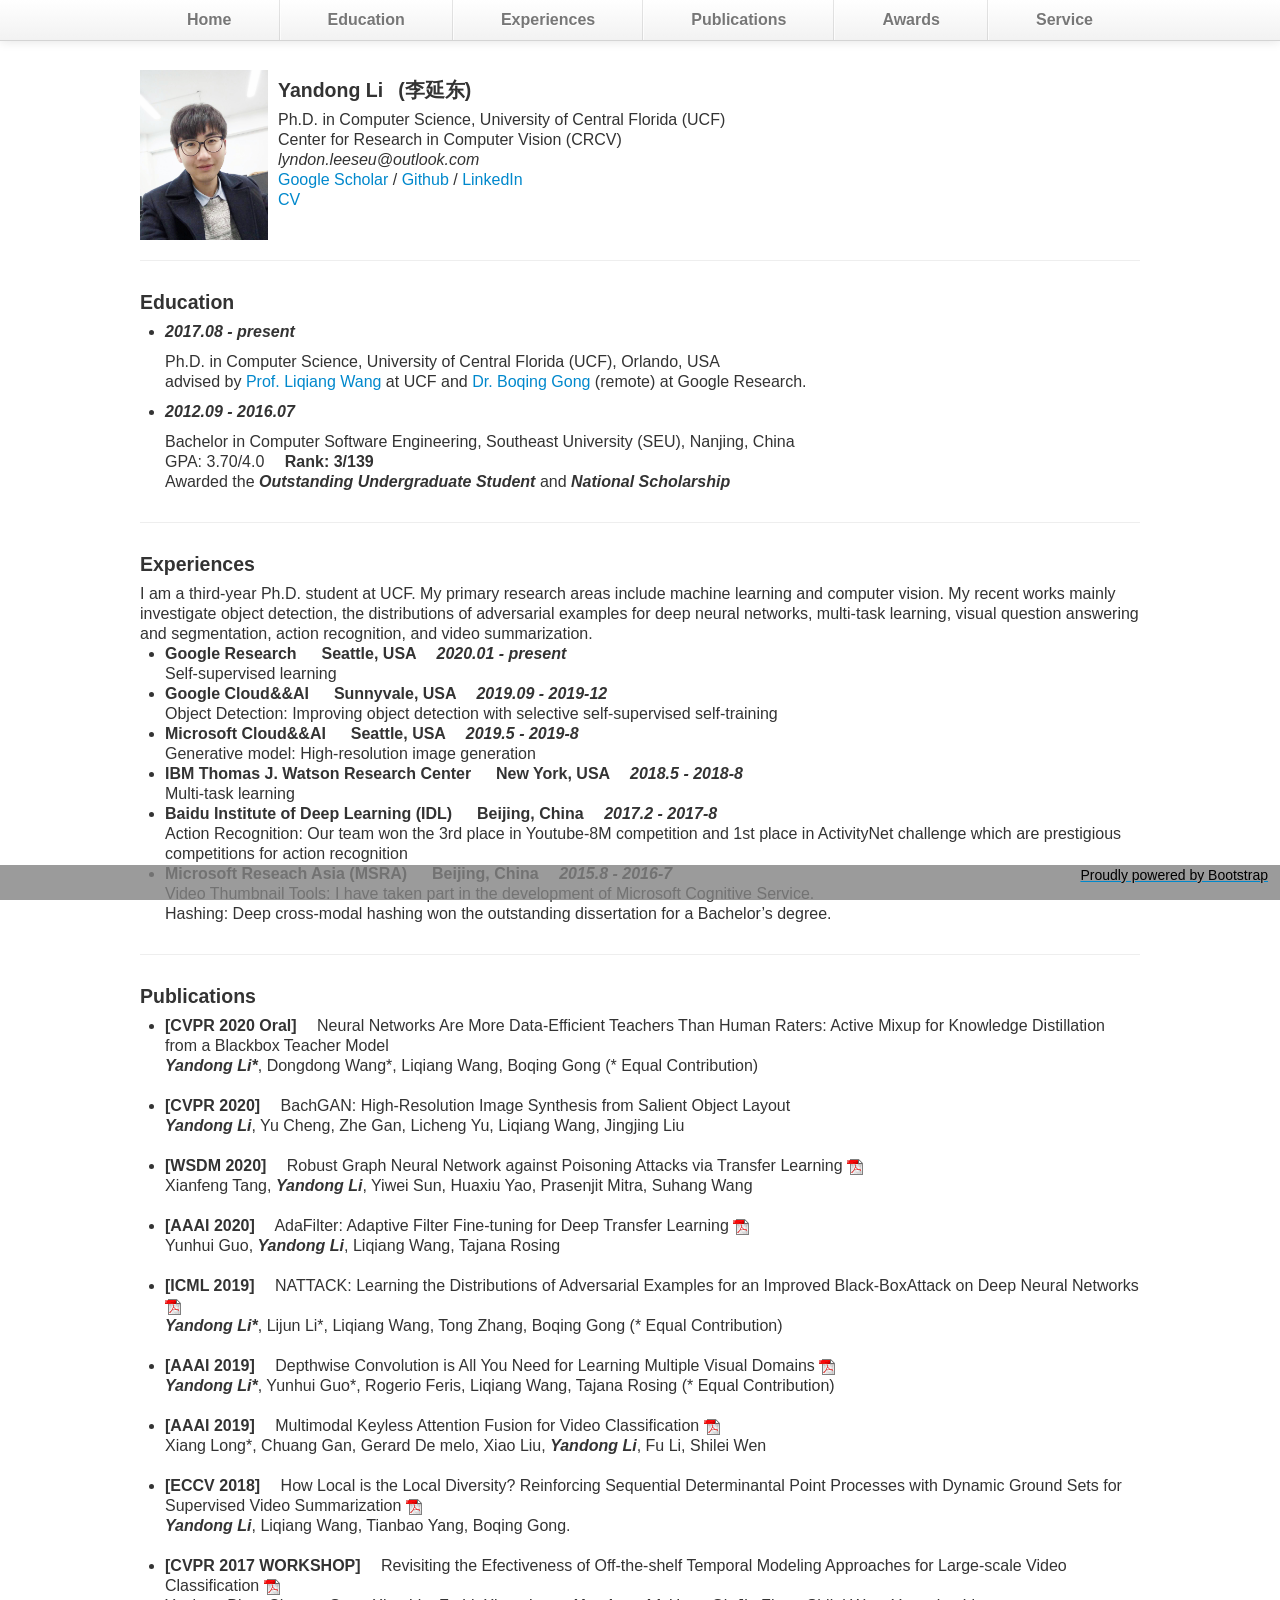
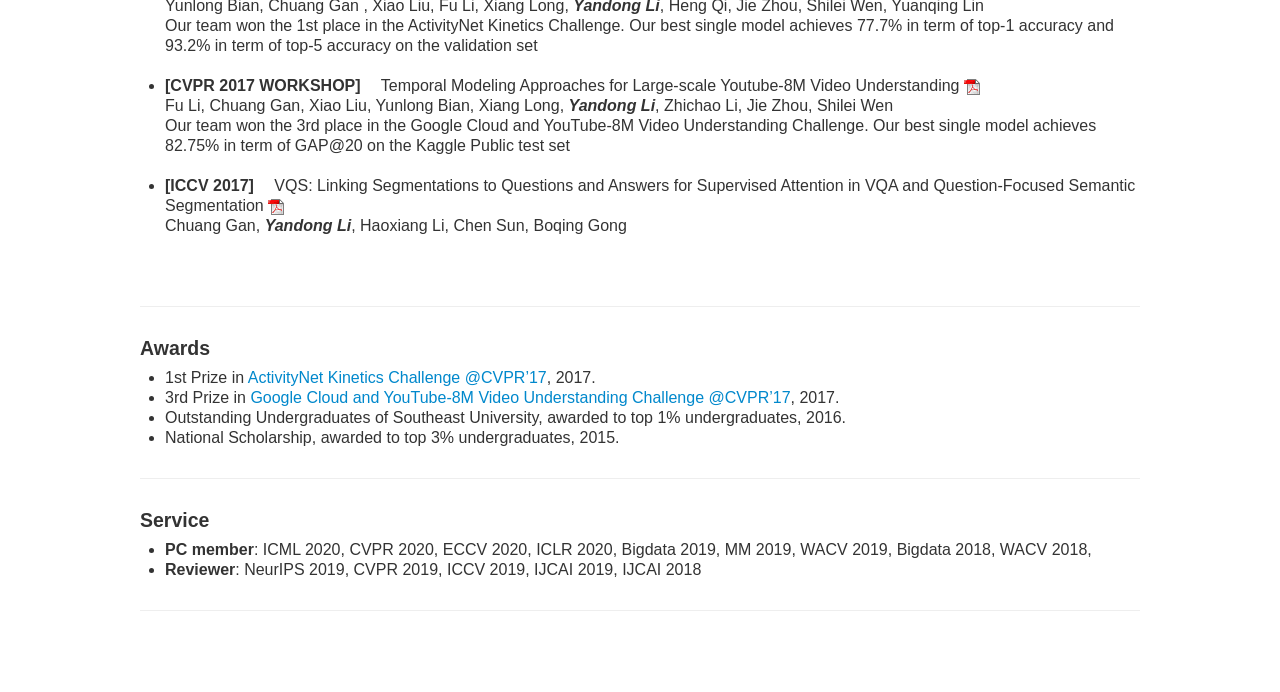
==== index.html @ 200d7b04 "Update index.html" ====
<!DOCTYPE html>
<!-- saved from url=(0047)http://vireo.cs.cityu.edu.hk/shiai/#Publication -->
<html lang="en" class="gr__vireo_cs_cityu_edu_hk"><head><meta http-equiv="Content-Type" content="text/html; charset=UTF-8">
        
    <meta name="viewport" content="width=device-width, initial-scale=1.0">
	<title>Yandong Li</title>

    <!-- Le styles -->
    <link href="assets/bootstrap.css" rel="stylesheet">
    <style type="text/css">
      body {
        padding-top: 20px;
        padding-bottom: 60px;
      }
	  
	  .foot-fixed-bottom {
 bottom: 0;
 display: block;
 left: 0;
 margin-bottom: 0;
 position: fixed;
 right: 0;
 z-index: 1030;
 background-color: rgba(130, 130, 130, 0.8);
}
.foot-fixed-bottom hr {
 border-image: none;
 border-style: solid none;
 border-width: 1px 0;
 margin: 0 0 5px;
 width: 100%;
}
.foot-fixed-bottom p {
 color: rgb(255, 255, 255);
 font-size: 14px;
 margin: 0 12px 15px;
}

      /* Custom container */
      .container {
        margin: 0 auto;
        max-width: 1000px;
      }
      .container > hr {
        margin: 60px 0;
      }

      /* Main marketing message and sign up button */
      .jumbotron {
        margin: 80px 0;
        text-align: center;
      }
      .jumbotron h1 {
        font-size: 100px;
        line-height: 1;
      }
      .jumbotron .lead {
        font-size: 24px;
        line-height: 1.25;
      }
      .jumbotron .btn {
        font-size: 21px;
        padding: 14px 24px;
      }

      /* Supporting marketing content */
      .marketing {
        margin: 60px 0;
      }
      .marketing p + h4 {
        margin-top: 28px;
      }


      /* Customize the navbar links to be fill the entire space of the .navbar */
      .navbar .navbar-inner {
        padding: 0;
      }
      .navbar .nav {
        margin: 0;
        display: table;
        width: 100%;
      }
      .navbar .nav li {
        display: table-cell;
        width: 1%;
        float: none;
      }
      .navbar .nav li a {
        font-weight: bold;
        text-align: center;
        border-left: 1px solid rgba(255,255,255,.75);
        border-right: 1px solid rgba(0,0,0,.1);
      }
      .navbar .nav li:first-child a {
        border-left: 0;
        border-radius: 3px 0 0 3px;
      }
      .navbar .nav li:last-child a {
        border-right: 0;
        border-radius: 0 3px 3px 0;
      }
    </style>
    <link href="assets/bootstrap-responsive.css" rel="stylesheet">

    
  <style type="text/css" id="diigolet-chrome-css">body#dummybodyid .diigolet,body#dummybodyid .diigolet a,body#dummybodyid .diigolet em,body#dummybodyid .diigolet span,body#dummybodyid .diigolet div,body#dummybodyid .diigolet dl,body#dummybodyid .diigolet dt,body#dummybodyid .diigolet dd,body#dummybodyid .diigolet ul,body#dummybodyid .diigolet ol,body#dummybodyid .diigolet li,body#dummybodyid .diigolet h1,body#dummybodyid .diigolet h2,body#dummybodyid .diigolet h3,body#dummybodyid .diigolet h4,body#dummybodyid .diigolet h5,body#dummybodyid .diigolet h6,body#dummybodyid .diigolet pre,body#dummybodyid .diigolet form,body#dummybodyid .diigolet fieldset,body#dummybodyid .diigolet p,body#dummybodyid .diigolet blockquote,body#dummybodyid .diigolet th,body#dummybodyid .diigolet td,body#dummybodyid .diigolet input,body#dummybodyid .diigolet textarea,body#dummybodyid .diigolet select,body#dummybodyid .diigolet *{background:transparent none;padding:0;margin:0;border:#000 0 solid;text-align:left;text-decoration:none;text-transform:none;text-indent:0;line-height:normal;word-break:normal;word-wrap:normal;width:auto;height:auto;color:inherit;font:inherit;float:none;cursor:default;position:static;overflow:visible;max-width:none;box-shadow:none;opacity:1;border-radius:0;}
body#dummybodyid .diigolet{color:#000;font:normal normal normal 13px arial,helvetica,clean,sans-serif;}
body#dummybodyid .diigolet input[type=text],body#dummybodyid .diigolet textarea,body#dummybodyid .diigolet select,body#dummybodyid .diigolet fieldset{background-color:#FFF;border:1px #999 solid;padding:1px;font-size:12px;display:inline;border-radius:2px;-webkit-transition:border linear .2s,box-shadow linear .2s;}
body#dummybodyid .diigolet select{padding:0;height:20px;}
body#dummybodyid .diigolet input[type=text],body#dummybodyid .diigolet textarea{cursor:text;}
body#dummybodyid .diigolet input[type=text]{height:20px;}
body#dummybodyid .diigolet input[type="button"],body#dummybodyid .diigolet input[type="submit"],body#dummybodyid .diigolet input[type="reset"],body#dummybodyid .diigolet input[type="file"]{color:buttontext;cursor:default;padding:2px 5px;text-align:center;border:1px solid #ccc;background:#fff;border-radius:2px;background-image:-webkit-gradient(linear,0% 0,0% 100%,from(#f8f8f8),to(#d2d2d2));}
body#dummybodyid .diigolet input[type="button"]:active,body#dummybodyid .diigolet input[type="submit"]:active,body#dummybodyid .diigolet input[type="reset"]:active,body#dummybodyid .diigolet input[type="file"]:active{background:#ddd;}
body#dummybodyid .diigolet textarea{white-space:normal!important;resize:vertical!important;padding:2px!important;}
body#dummybodyid .diigolet input.diigo-check{border:none;vertical-align:middle;}
body#dummybodyid .diigolet input.diigo-button{font-size:12px!important;font-weight:bold;padding:4px 8px;cursor:pointer;border-radius:4px;}
body#dummybodyid .diigolet input.diigo-button#diigolet-dlgBm-btnSave{width:56px;color:white;height:25px;-webkit-border-radius:4px;background-color:rgba(237,237,237,0);-webkit-box-shadow:0 1px 1px rgba(0,0,0,.15);border:solid 1px #0388dc;background-image:-webkit-linear-gradient(top,#4eaffa,#0492f5);}
body#dummybodyid .diigolet input.diigo-button#diigolet-dlgBm-btnSave:hover{background-image:-webkit-linear-gradient(top,#349ef0,#0580d6);}
body#dummybodyid .diigolet input.diigo-button#diigolet-dlgBm-btnSave:active{background-image:-webkit-linear-gradient(bottom,#4eaffa,#0492f5);}
body#dummybodyid .diigolet input.diigo-downlist{background:url(chrome-extension://pnhplgjpclknigjpccbcnmicgcieojbh/diigolet/chrome-panel-images/arrow-down.png) 50% 50% no-repeat,-webkit-gradient(linear,0% 0,0% 100%,from(#f8f8f8),to(#d2d2d2));width:12px;margin-left:-16px;}
body#dummybodyid .diigolet input.diigo-downlist:active{background:url(chrome-extension://pnhplgjpclknigjpccbcnmicgcieojbh/diigolet/chrome-panel-images/arrow-down.png) 50% 50% no-repeat,#ddd;}
body#dummybodyid .diigolet div.diigo-buttonswitchlist{padding:4px 2px;border:1px solid #ccc;position:absolute;right:72px;background:#fff;z-index:100000;}
body#dummybodyid .diigolet div.diigo-buttonswitchlist ul li{padding:2px 6px;}
body#dummybodyid .diigolet div.diigo-buttonswitchlist ul li:hover{background:#43658F;color:#fff;cursor:pointer;}
body#dummybodyid #diigoletFNSubmit{width:50px;}
body#dummybodyid .diigolet table{border-collapse:collapse;border-spacing:0;width:auto;}
body#dummybodyid .diigolet label{cursor:pointer!important;display:inline;vertical-align:middle;}
body#dummybodyid .diigolet fieldset,body#dummybodyid .diigolet img{border:0;}
body#dummybodyid .diigolet address,body#dummybodyid .diigolet caption,body#dummybodyid .diigolet cite,body#dummybodyid .diigolet code,body#dummybodyid .diigolet dfn,body#dummybodyid .diigolet em,body#dummybodyid .diigolet strong,body#dummybodyid .diigolet th,body#dummybodyid .diigolet var{font-style:normal;font-weight:bold;}
body#dummybodyid .diigolet ol,body#dummybodyid .diigolet ul,body#dummybodyid .diigolet li{list-style:none;display:block;}
body#dummybodyid .diigolet caption,body#dummybodyid .diigolet th{text-align:left;}
body#dummybodyid .diigolet h1,body#dummybodyid .diigolet h2,body#dummybodyid .diigolet h3,body#dummybodyid .diigolet h4,body#dummybodyid .diigolet h5,body#dummybodyid .diigolet h6{font-weight:bold;}
body#dummybodyid .diigolet q:before,body#dummybodyid .diigolet q:after{content:'';}
body#dummybodyid .diigolet abbr,body#dummybodyid .diigolet acronym{border:0;}
body#dummybodyid .diigolet a:link,body#dummybodyid .diigolet a:visited,body#dummybodyid .diigolet a:hover,body#dummybodyid .diigolet a:active{text-decoration:none;color:#00F;cursor:pointer!important;}
body#dummybodyid .diigolet a:hover{text-decoration:underline;}
body#dummybodyid .diigolet a *{cursor:inherit;}
body#dummybodyid #diigolet-tray{position:fixed;top:0;left:10;width:16px;height:16px;background:transparent url("chrome-extension://pnhplgjpclknigjpccbcnmicgcieojbh/diigolet/images/diigoletIconv3.gif") no-repeat left -4px;z-index:2147483646;}
body#dummybodyid .diigolet a.diigolet-Help:link,body#dummybodyid .diigolet a.diigolet-Help:visited{color:#06F;}
body#dummybodyid .diigolet a.diigolet-Help:hover,body#dummybodyid .diigo a.diigolet-Help:active{color:#00F;}
body#dummybodyid .diigolet label{margin-left:3px;}
body#dummybodyid .diigolet span.noComments{color:#AAA;font-size:10px;}
body#dummybodyid #diigolet-toolbar{border:none;width:100%;position:absolute;top:0;left:0;z-index:2147483647;color:#333;}
body#dummybodyid #diigolet-tb-content{padding:3px 5px;background:#EFEDDE url(chrome-extension://pnhplgjpclknigjpccbcnmicgcieojbh/diigolet/images/diigolet-toolbar-bg2.gif) repeat scroll 0;}
body#dummybodyid #diigolet-tb-bar span,body#dummybodyid #diigolet-tb-bar div,body#dummybodyid #diigolet-tb-bar a,body#dummybodyid #diigolet-tb-bar em{line-height:24px;}
body#dummybodyid #diigolet-tb-shadow{height:5px;background:transparent url(chrome-extension://pnhplgjpclknigjpccbcnmicgcieojbh/diigolet/images/diigolet-toolbar-shadow.png) repeat-x left top;}
* html body#dummybodyid #diigolet-tb-shadow.ie6{filter:progid:DXImageTransform.Microsoft.AlphaImageLoader(enabled=true,sizingMethod=scale,src="chrome-extension://pnhplgjpclknigjpccbcnmicgcieojbh/diigolet/images/diigolet-toolbar-shadow.png");overflow:hidden;background:none;}
body#dummybodyid #diigolet-help{display:none;position:absolute;top:29px;right:10px;width:200px;border:1px #ccc solid;background-color:#FFC;padding:6px 16px 6px 6px;}
body#dummybodyid .diigolet a.diigoletButton{height:24px;float:left;padding-right:4px;cursor:pointer!important;}
body#dummybodyid .diigolet a.diigoletButton:hover{text-decoration:none;color:#000;background:transparent url("chrome-extension://pnhplgjpclknigjpccbcnmicgcieojbh/diigolet/images/diigoletBtn3_r.png") no-repeat right top;}
body#dummybodyid .diigolet a.diigoletButton:active{background-position:right bottom;}
body#dummybodyid .diigolet a.diigoletButton b{font-weight:normal;color:#000;line-height:24px;float:left;padding-left:4px;height:24px;}
body#dummybodyid #diigolet-button-highlight-dropdown{width:8px;height:16px;margin-right:4px;background:transparent url('chrome-extension://pnhplgjpclknigjpccbcnmicgcieojbh/diigolet/images/down_arrow.gif') no-repeat scroll left 2px;}
body#dummybodyid #diigolet-button-highlight-dropdown.mouseovered{border-left:1px solid #888;margin-right:0;text-decoration:none;width:11px;height:24px;background:transparent url("chrome-extension://pnhplgjpclknigjpccbcnmicgcieojbh/diigolet/images/diigoletBtn4.png") no-repeat left top!important;}
body#dummybodyid #diigolet-button-highlight-dropdown.mouseoveredIe{border-left:1px solid #888;margin-right:1px;text-decoration:none;width:11px;height:24px;background:transparent url("chrome-extension://pnhplgjpclknigjpccbcnmicgcieojbh/diigolet/images/diigoletBtn4.png") no-repeat left top!important;}
body#dummybodyid #diigolet-button-highlight-dropdown.checked{border-left:1px solid #888;margin-right:0;text-decoration:none;width:11px;height:24px;background:transparent url("chrome-extension://pnhplgjpclknigjpccbcnmicgcieojbh/diigolet/images/diigoletBtn4_s.png") no-repeat left top!important;}
body#dummybodyid #diigolet-button-highlight.mouseovered{text-decoration:none;color:#000;background:transparent url("chrome-extension://pnhplgjpclknigjpccbcnmicgcieojbh/diigolet/images/diigoletBtn3_r.png") no-repeat right top!important;}
body#dummybodyid #diigolet-button-highlight.mouseoveredIe{text-decoration:none;color:#000;background:transparent url("chrome-extension://pnhplgjpclknigjpccbcnmicgcieojbh/diigolet/images/diigoletBtn3_r.png") no-repeat right top!important;}
body#dummybodyid #diigolet-button-highlight.mouseovered b.outer{background:transparent url('chrome-extension://pnhplgjpclknigjpccbcnmicgcieojbh/diigolet/images/diigoletBtn3.png') no-repeat left top;}
body#dummybodyid #diigolet-button-highlight.mouseoveredIe b.outer{background:transparent url('chrome-extension://pnhplgjpclknigjpccbcnmicgcieojbh/diigolet/images/diigoletBtn3.png') no-repeat left top;}
body#dummybodyid a#diigolet-button-highlight b.outer{padding-right:5px;}
body#dummybodyid a#diigolet-button-highlight{padding-right:0!important;}
body#dummybodyid a.diigoletButton:hover b.outer{background:transparent url('chrome-extension://pnhplgjpclknigjpccbcnmicgcieojbh/diigolet/images/diigoletBtn3.png') no-repeat left top;}
body#dummybodyid a.diigoletButton:active b.outer{background-position:left bottom;}
body#dummybodyid .diigolet a.diigoletButton b b{font-size:12px;padding-left:20px;background:transparent url("chrome-extension://pnhplgjpclknigjpccbcnmicgcieojbh/diigolet/images/diigoletIconv3.gif") no-repeat left 50%;}
body#dummybodyid .diigolet a.diigoletButton:active b b{position:relative;top:1px;left:1px;}
body#dummybodyid .diigolet a.diigoletButton.diigoletDisabled{cursor:default;}
body#dummybodyid .diigolet a.diigoletButton.diigoletDisabled b b{color:#999;position:static;}
body#dummybodyid .diigolet a.diigoletButton.diigoletDisabled:hover{background:none transparent;}
body#dummybodyid .diigolet a.diigoletButton.diigoletDisabled:hover b.outer{background:none transparent;}
body#dummybodyid .diigolet a.diigoletButton.checked{background:transparent url("chrome-extension://pnhplgjpclknigjpccbcnmicgcieojbh/diigolet/images/diigoletBtn3_r.png") no-repeat right top;background-position:right bottom;}
body#dummybodyid .diigolet a.diigoletButton.checked b.outer{background:transparent url('chrome-extension://pnhplgjpclknigjpccbcnmicgcieojbh/diigolet/images/diigoletBtn3.png') no-repeat left top;background-position:left bottom;}
body#dummybodyid .diigolet a.diigoletButton.checked b b{position:relative;top:1px;left:1px;}
body#dummybodyid #diigolet-tb-btnSidebar b b{background-position:left -24px;}
body#dummybodyid #diigolet-tb-btnSidebar.toClose b b{background-position:left -48px;}
body#dummybodyid #diigolet-tb-btnBookmark b b{background-position:left -144px;}
body#dummybodyid #diigolet-tb-btnBookmark.saved b b{background-position:left -120px;}
body#dummybodyid #diigolet-button-highlight b b{background-position:left -72px;}
body#dummybodyid #diigolet-button-highlight.dontShow b b{background-position:left -96px;}
body#dummybodyid #diigolet-button-highlight.yellow b b{background-position:left -355px;}
body#dummybodyid #diigolet-button-highlight.blue b b{background-position:left -375px;}
body#dummybodyid #diigolet-button-highlight.green b b{background-position:left -395px;}
body#dummybodyid #diigolet-button-highlight.pink b b{background-position:left -415px;}
body#dummybodyid .diigolet .colorItem{padding-left:20px;height:16px;background:transparent url("chrome-extension://pnhplgjpclknigjpccbcnmicgcieojbh/diigolet/images/diigoletIconv3.gif") no-repeat left -440px;}
body#dummybodyid #diigolet-context-yellow b,body#dummybodyid #diigolet-colorMenu-yellow b{background-position:left -440px;}
body#dummybodyid #diigolet-context-blue b,body#dummybodyid #diigolet-colorMenu-blue b{background-position:left -460px;}
body#dummybodyid #diigolet-context-green b,body#dummybodyid #diigolet-colorMenu-green b{background-position:left -480px;}
body#dummybodyid #diigolet-context-pink b,body#dummybodyid #diigolet-colorMenu-pink b{background-position:left -500px;}
body#dummybodyid #diigolet-context-yellow.colorchecked b,body#dummybodyid #diigolet-colorMenu-yellow.colorchecked b{background-position:left -520px;}
body#dummybodyid #diigolet-context-blue.colorchecked b,body#dummybodyid #diigolet-colorMenu-blue.colorchecked b{background-position:left -540px;}
body#dummybodyid #diigolet-context-green.colorchecked b,body#dummybodyid #diigolet-colorMenu-green.colorchecked b{background-position:left -560px;}
body#dummybodyid #diigolet-context-pink.colorchecked b,body#dummybodyid #diigolet-colorMenu-pink.colorchecked b{background-position:left -580px;}
body#dummybodyid #diigolet-tb-btnFloatNote b b{background-position:left -167px;}
body#dummybodyid #diigolet-tb-btnTwitter b b{background:transparent url("http://twitter.com/favicon.ico") no-repeat left 50%;}
body#dummybodyid #diigolet-tb-btnComment b b{background-position:left -192px;}
body#dummybodyid #diigolet-tb-btnComment.commented b b{background-position:left -192px;}
body#dummybodyid #diigolet-tb-btnMore b b{background-position:left 0;}
body#dummybodyid #diigolet-tb-btnSignIn b b{background-position:left -264px;}
body#dummybodyid #diigolet-tb-btnHide{float:right;height:24px;width:16px;background:transparent url("chrome-extension://pnhplgjpclknigjpccbcnmicgcieojbh/diigolet/images/diigoletIconv3.gif") no-repeat left -240px;}
body#dummybodyid div.diigoIcon{cursor:pointer!important;margin:0;padding:0;position:absolute;display:none;width:24px!important;z-index:2147483643;height:23px!important;background:transparent url('chrome-extension://pnhplgjpclknigjpccbcnmicgcieojbh/diigolet/ietoolbar-images/edit-highlight.png') no-repeat left;-webkit-transition:-webkit-transform 150ms ease;vertical-align:text-bottom;}
body#dummybodyid span.diigoHighlightCommentLocator{vertical-align:text-bottom;}
body#dummybodyid div.diigoIcon span{color:#000;display:block;font-family:Helvetica,Arial,sans-serif;font-size:13px;font-weight:700;line-height:18px;text-align:center;text-shadow:0 1px 1px #FFF;text-decoration:none;text-indent:0;display:none;}
body#dummybodyid div.diigoHighlightcommented{display:inline-block!important;}
body#dummybodyid div.ImageIcon{background-color:transparent!important;}
body#dummybodyid div.diigoIcon:hover{background-color:transparent!important;background-repeat:no-repeat!important;-webkit-transform:translate(0px,-2px);}
body#dummybodyid div.diigoHighlightcommented.TextIcon{bottom:0;}
body#dummybodyid div.diigoHighlightcommented.public{background:#FFF url('chrome-extension://pnhplgjpclknigjpccbcnmicgcieojbh/diigolet/ietoolbar-images/public-annotation.png') no-repeat left;}
body#dummybodyid div.diigoHighlightcommented.private.yellow{background:url('chrome-extension://pnhplgjpclknigjpccbcnmicgcieojbh/diigolet/ietoolbar-images/annotation-icon.png') 0 0 no-repeat;}
body#dummybodyid div.diigoHighlightcommented.private.blue{background:url('chrome-extension://pnhplgjpclknigjpccbcnmicgcieojbh/diigolet/ietoolbar-images/annotation-icon.png') 0 -46px no-repeat;}
body#dummybodyid div.diigoHighlightcommented.private.green{background:url('chrome-extension://pnhplgjpclknigjpccbcnmicgcieojbh/diigolet/ietoolbar-images/annotation-icon.png') 0 -92px no-repeat;}
body#dummybodyid div.diigoHighlightcommented.private.pink{background:url('chrome-extension://pnhplgjpclknigjpccbcnmicgcieojbh/diigolet/ietoolbar-images/annotation-icon.png') 0 -138px no-repeat;}
body#dummybodyid div.diigoHighlightcommented.group.yellow{background:url('chrome-extension://pnhplgjpclknigjpccbcnmicgcieojbh/diigolet/ietoolbar-images/annotation-icon.png') 0 -23px no-repeat;}
body#dummybodyid div.diigoHighlightcommented.group.blue{background:url('chrome-extension://pnhplgjpclknigjpccbcnmicgcieojbh/diigolet/ietoolbar-images/annotation-icon.png') 0 -69px no-repeat;}
body#dummybodyid div.diigoHighlightcommented.group.green{background:url('chrome-extension://pnhplgjpclknigjpccbcnmicgcieojbh/diigolet/ietoolbar-images/annotation-icon.png') 0 -115px no-repeat;}
body#dummybodyid div.diigoHighlightcommented.group.pink{background:url('chrome-extension://pnhplgjpclknigjpccbcnmicgcieojbh/diigolet/ietoolbar-images/annotation-icon.png') 0 -161px no-repeat;}
body#dummybodyid #diigolet-toolbar .dropdownMenu{display:none;border:1px solid #999;font:12px arial,helvetica,clean,sans-serif;background-color:Menu;padding:2px 0;z-index:2147483647;position:absolute;top:30px;width:140px;}
body#dummybodyid #diigolet-toolbar .dropdownMenu a,body#dummybodyid #diigolet-toolbar .dropdownMenu a:link,body#dummybodyid #diigolet-toolbar .dropdownMenu a:visited,body#dummybodyid #diigolet-toolbar .dropdownMenu a:hover,body#dummybodyid #diigolet-toolbar .dropdownMenu a:active{display:block;padding:2px 12px;font-weight:normal;text-decoration:none;color:#000;background:#fff;cursor:default;}
body#dummybodyid #diigolet-toolbar .dropdownMenu a:hover,body#dummybodyid #diigolet-toolbar .dropdownMenu a:active{color:#fff;background:#09f;}
body#dummybodyid #diigolet-notify{display:none;position:absolute;top:33px;left:0;border:1px #ccc solid;background-color:#FFC;padding:6px 16px 6px 6px;z-index:2147483647;}
body#dummybodyid #diigolet-notify.right{left:auto;right:0;text-align:right;}
body#dummybodyid .diigolet .tagList{margin:2px 0;float:left;}
body#dummybodyid .diigolet .diigo-su-tag .tagButton{display:inline-block;height:16px;padding:0 5px;line-height:16px;background-color:#f2f2f2;border-top:1px solid rgba(0,0,0,0);border-left:1px solid rgba(0,0,0,0);border-right:1px solid #C9D7F1;border-bottom:1px solid #C9D7F1;color:#858585;border-radius:1px;cursor:pointer;margin-right:3px;}
body#dummybodyid .diigolet .diigo-su-tag .tagButton:hover{border-color:#82b3f8;}
body#dummybodyid .diigolet .diigo-su-tag .tagButton.inused{color:#3f99a1;}
body#dummybodyid .diigolet .diigo-su-tag .tagButton.selected{border-color:#82b3f8;}
body#dummybodyid .diigolet .tagLoading a{display:none;margin-bottom:10px;}
body#dummybodyid .diigolet .tagList.tagLoading .loading{background:url(chrome-extension://pnhplgjpclknigjpccbcnmicgcieojbh/diigolet/ietoolbar-images/indicator.gif) no-repeat left top;height:16px;padding-left:22px;display:block;}
body#dummybodyid .diigolet .tagLoading .tagListHeader{display:none;}
body#dummybodyid .diigolet .tagListHeader{cursor:pointer;float:left;width:100px;line-height:23px;}
body#dummybodyid .diigolet .tagListHeader:hover{text-decoration:underline;}
body#dummybodyid .diigolet .tagList div{color:#666!important;font-size:12px!important;font-weight:bold!important;padding-right:5px!important;text-align:left!important;}
body#dummybodyid #diigolet-twitter{background-color:threedface;font-family:Arial,sans-serif;font-size:13px;color:windowtext;padding:5px 5px;margin:0;left:0;top:30px;z-index:2147483646;width:380px;position:static;border:1px #09F solid;border-left-width:0;}
body#dummybodyid #diigolet-twitter input{vertical-align:middle;}
body#dummybodyid .diigolet .twitterlogo{width:210px;height:49px;FILTER:progid:DXImageTransform.Microsoft.AlphaImageLoader(enabled=true,sizingMethod=scale,src="http://assets3.twitter.com/images/twitter.png");}
body#dummybodyid #diigolet-tagForward{background-color:white;width:460px;font-family:Arial,Helvetica,sans-serif;-webkit-border-radius:0;cursor:default;position:static;right:5px;top:75px;z-index:2147483646;border:1px solid rgba(0,0,0,.25);box-shadow:0 1px 5px rgba(0,0,0,.3);-webkit-user-select:none;background-clip:content-box;-webkit-animation:fadeinScale 200ms ease;}
body#dummybodyid #diigolet-tagForward.show{-webkit-animation:fadeinScale 200ms ease;}
body#dummybodyid #diigolet-tagForward.hide{-webkit-animation:fadeoutScale 200ms ease;}
body#dummybodyid #diigolet-tagForward *{-webkit-box-sizing:content-box!important;box-sizing:content-box!important;}
body#dummybodyid #diigolet-tagForward-topBar{height:38px;vertical-align:middle;background-color:#f5f5f5;border-bottom:1px solid #ddd;}
body#dummybodyid #diigolet-tagForward-topBar>span{line-height:38px;display:inline-block;margin-left:15px;color:#4B4B4B;font-size:16px;cursor:move;}
body#dummybodyid #diigolet-tagForward-topBar .focus-research-tip{margin-left:3px;font-size:12px;display:none;}
body#dummybodyid #diigolet-tagForward .tabContainer{text-align:center;margin:5px;}
body#dummybodyid #diigolet-tagForward .tab{margin-right:8px;margin-left:8px;padding:0 8px 2px 8px;font-weight:bold;}
body#dummybodyid #diigolet-tagForward .tabContainer a:link,body#dummybodyid #diigolet-tagForward .tabContainer a:visited{padding:4px;border:1px #fff solid;font-weight:bold;color:#06c;text-decoration:none;}
body#dummybodyid #diigolet-tagForward .tabContainer a.active:link,body#dummybodyid #diigolet-tagForward .tabContainer a.active:visited{border:none;background-color:#09f;color:#fff;padding:5px;}
body#dummybodyid #diigolet-tagForward .tabContainer a:hover,body#dummybodyid #diigolet-tagForward .tabContainer a:active{border:1px #09f solid;}
body#dummybodyid #diigolet-tagForward div.tabContent{display:none;}
body#dummybodyid #diigolet-tagForward div.tabContent.active{display:block;}
body#dummybodyid #diigolet-tagForward-caption{text-align:center;line-height:30px;font-size:14px;font-weight:bold;}
body#dummybodyid #diigolet-tagForward-remove{float:right;color:#f00;background:-webkit-linear-gradient(bottom,#ebebeb,#f5f5f5);margin-top:6px;margin-right:15px;cursor:pointer;height:24px;width:27px;border:1px solid #c4c4c4;border-radius:4px;box-shadow:0 1px 0 #fff;}
body#dummybodyid #diigolet-tagForward-remove:active{background:-webkit-linear-gradient(top,#ebebeb,#f5f5f5);}
body#dummybodyid #diigolet-tagForward-remove>span{float:left;background-image:url('chrome-extension://pnhplgjpclknigjpccbcnmicgcieojbh/img/popup-image/remove.png');height:14px;width:11px;margin-top:5px;margin-left:8px;cursor:pointer;}
body#dummybodyid #diigolet-tagForward-remove:hover>span{background-position:0 -14px;}
body#dummybodyid #diigolet-Bookmark-Form{padding:20px 15px 0 15px;}
body#dummybodyid #diigolet-Bookmark-Form input[type="text"],body#dummybodyid #diigolet-Bookmark-Form textarea{outline:none;border:none;background-color:white;-webkit-transition:height .1s ease-in-out;}
body#dummybodyid #diigolet-Bookmark-Form input[type="text"]{line-height:20px;min-height:20px;}
body#dummybodyid #diigolet-tagForward .diigo-hr{width:426px;border-top:1px #ccc solid;margin:0 auto;height:1px;overflow:hidden;}
body#dummybodyid .diigolet .diigo-table{margin:10px 20px;}
body#dummybodyid .diigolet .diigo-table td{padding:2px 0;}
body#dummybodyid .diigolet .diigo-table th{color:#666;font-weight:bold;padding-right:5px;width:62px;text-align:left;font-size:12px!important;}
body#dummybodyid .diigolet .diigolet-input{width:350px;padding:1px;font-size:12px!important;height:16px!important;padding-left:3px!important;line-height:16px!important;outline:none!important;}
body#dummybodyid .diigolet .diigolet-input:focus{border:solid 1px #3996ed;-webkit-box-shadow:0 0 1px rgba(77,144,254,.55);}
body#dummybodyid #Diigo-Bookmark-Description,body#dummybodyid #Diigo-Forward-PS{border:1px solid #d7d7d7;background-color:white;-webkit-transition:border 400ms ease;min-height:56px;}
body#dummybodyid #Diigo-Bookmark-Description.focus{border:1px solid #aaa;}
body#dummybodyid #Diigo-Bookmark-Description-Input{width:413px;max-width:413px;font-family:Arial;height:45px;margin-left:6px;margin-top:3px;font-size:12px;padding:2px;}
body#dummybodyid #Diigo-Bookmark-Url{border-left:1px solid #DCDCDC;border-right:1px solid #DCDCDC;background-color:white;position:relative;-webkit-transform:rotateX(-90deg);height:0;position:relative;}
body#dummybodyid #Diigo-Bookmark-Url.fold{-webkit-animation:fold 400ms ease both;-webkit-animation-play-state:running;}
body#dummybodyid #Diigo-Bookmark-Url.unfold{-webkit-animation:unfold 400ms ease both;-webkit-animation-play-state:running;border-bottom:1px solid #DCDCDC;}
body#dummybodyid #Diigo-Bookmark-Url>div#url-arrow{height:6px;width:13px;background-image:url("chrome-extension://pnhplgjpclknigjpccbcnmicgcieojbh/img/popup-image/dp-arrow.png");position:absolute;left:11px;top:-6px;}
body#dummybodyid #Diigo-Bookmark-Url-Input{margin-top:3px;width:412px;margin-left:5px;}
body#dummybodyid #Diigo-Bookmark-Title{height:30px;border:1px solid #d7d7d7;background-color:white;-webkit-transition:border 400ms ease;position:relative;}
body#dummybodyid .diigolet .diigo-alert-tip{background-color:rgba(255,0,0,0.8);position:absolute;left:117px;top:-29px;padding:4px 6px;display:block;font-size:12px;font-weight:bold;pointer-events:none;font-family:arial,sans-serif;color:white;display:none;line-height:16px;}
body#dummybodyid .diigolet .diigo-alert-tip span{background:url('chrome-extension://pnhplgjpclknigjpccbcnmicgcieojbh/img/popup-image/alert.png') -6px -4px no-repeat;text-indent:17px;display:inline-block;vertical-align:middle;}
body#dummybodyid .diigolet .diigo-alert-tip .diigo-alert-tip-arrow{position:absolute;border:5px solid;border-top-color:transparent;border-right-color:transparent;border-bottom-color:rgba(255,0,0,0.8);border-left-color:transparent;top:24px;height:0;width:0;line-height:0;-webkit-transform:rotate(180deg);left:91px;}
body#dummybodyid .diigolet #Diigo-Bookmark-Url .diigo-alert-tip{left:136px;}
body#dummybodyid .diigolet #Diigo-Bookmark-Url .diigo-alert-tip-arrow{left:71px;}
body#dummybodyid #Diigo-Bookmark-Title.focus{border:1px solid #aaa;}
body#dummybodyid #Diigo-Bookmark-Title-Input{margin:4px 0 0 0;width:392px;border:none;outline:none;font-size:14px;}
body#dummybodyid #Diigo-Bookmark-Title #link-icon{float:left;height:30px;width:30px;background:url("chrome-extension://pnhplgjpclknigjpccbcnmicgcieojbh/img/popup-image/URL.png") 4px 0 no-repeat;cursor:pointer;}
body#dummybodyid #Diigo-Bookmark-Title #link-icon:hover{background:url("chrome-extension://pnhplgjpclknigjpccbcnmicgcieojbh/img/popup-image/URL.png") 4px -30px no-repeat;}
body#dummybodyid #Diigo-Bookmark-Title #link-icon.unfold{background:url("chrome-extension://pnhplgjpclknigjpccbcnmicgcieojbh/img/popup-image/URL.png") 4px -30px no-repeat;}
body#dummybodyid #Diigo-Bookmark-Options .diigo-option{font-size:12px;height:inherit;width:120px;display:inline-block;padding:13px 0 15px 0;color:#555;}
body#dummybodyid .diigo-option:hover{background-position:0 -20px;}
body#dummybodyid .diigo-option:active{background-position:0 -40px;}
body#dummybodyid .diigo-option.active{background-position:0 -40px;}
body#dummybodyid .diigo-option .op-checkbox,body#dummybodyid #Diigo-Bookmark-checkShareExisting .op-checkbox{height:13px;width:15px;display:inline-block;vertical-align:middle;position:relative;cursor:pointer;background-image:url("chrome-extension://pnhplgjpclknigjpccbcnmicgcieojbh/img/popup-image/checkbox.png");}
body#dummybodyid .diigo-option .op-label{margin-left:7px;text-indent:20px;display:inline-block;vertical-align:middle;cursor:pointer;}
body#dummybodyid #Diigo-Bookmark-checkShareExisting{display:none;}
body#dummybodyid #Diigo-Bookmark-checkShareExisting .op-label{margin-left:7px;text-indent:-6px;display:inline-block;vertical-align:middle;cursor:pointer;}
body#dummybodyid #Diigo-Bookmark-Options .op-checkbox-container{display:inline;cursor:pointer;}
body#dummybodyid #Diigo-Bookmark-uploadCache{margin-left:20px;}
body#dummybodyid .diigolet .op-checkbox-container:hover>.op-checkbox{background-position:0 -13px;}
body#dummybodyid .diigolet .op-checkbox-container.checked .op-checkbox{background-position:0 -26px;}
body#dummybodyid #Diigo-Bookmark-Privacy .op-label{background-image:url("chrome-extension://pnhplgjpclknigjpccbcnmicgcieojbh/img/popup-image/private.png");background-repeat:no-repeat;}
body#dummybodyid #Diigo-Bookmark-Unread .op-label{background-image:url("chrome-extension://pnhplgjpclknigjpccbcnmicgcieojbh/img/popup-image/op-readlater.png");background-repeat:no-repeat;}
body#dummybodyid #Diigo-Bookmark-uploadCache .op-label{background-image:url("chrome-extension://pnhplgjpclknigjpccbcnmicgcieojbh/img/popup-image/cache.png");background-repeat:no-repeat;}
body#dummybodyid #Diigo-Bookmark-Url.invalid{border:1px solid #f00;margin-top:-1px;}
body#dummybodyid #Diigo-Bookmark-Url.invalid div{background-position:0 -6px;}
body#dummybodyid #Diigo-Bookmark-Title.invalid{border:1px solid #f00;}
body#dummybodyid #Diigo-Bookmark-Tag-Wrapper{min-height:24px;border:1px solid #d7d7d7;background-color:white;margin-top:15px;position:relative;-webkit-transition:border 400ms ease;height:30px;}
body#dummybodyid #Diigo-Bookmark-Tag-Wrapper.focus{border:1px solid #aaa;}
body#dummybodyid #Diigo-Bookmark-Tag-Input{margin-top:4px;margin-left:2px;width:389px;}
body#dummybodyid #Diigo-Bookmark-Tag{height:30px;}
body#dummybodyid .diigolet #Diigo-Bookmark-Tag{box-shadow:none;}
body#dummybodyid #Diigo-Bookmark-Tag-Wrapper.active{border:solid 1px #3996ed;-webkit-box-shadow:0 0 1px rgba(77,144,254,.55);}
body#dummybodyid #Diigo-Bookmark-Tag-Cloud{border:1px solid #d7d7d7;border-bottom-right-radius:3px;border-bottom-left-radius:3px;display:none;background-color:white;font-size:12px;margin-top:-1px;}
body#dummybodyid #Diigo-Bookmark-Tag-Cloud>div:first-child{height:25px;width:100%;line-height:25px;font-weight:bold;border-bottom:1px solid #ccc;text-indent:2px;clear:both;}
body#dummybodyid #Diigo-Bookmark-Tag-Cloud>div:first-child a{float:right;margin-right:3px;text-decoration:none;}
body#dummybodyid #Diigo-Bookmark-Tag-Cloud>div:first-child a:hover{text-decoration:underline;}
body#dummybodyid #Diigo-Bookmark-Tag-Cloud-Container{max-height:180px;overflow:auto;width:421px;padding:3px 5px 5px 0;}
body#dummybodyid #Diigo-Bookmark-Tag-Cloud-Container::-webkit-scrollbar{width:6px;}
body#dummybodyid #Diigo-Bookmark-Tag-Cloud-Container::-webkit-scrollbar-track-piece{background-color:transparent;}
body#dummybodyid #Diigo-Bookmark-Tag-Cloud-Container::-webkit-scrollbar-thumb:vertical{height:20px;background-color:#CCC;}
body#dummybodyid #Diigo-Bookmark-Tag-Cloud-Container::-webkit-scrollbar-thumb:hover{background-color:#aaa;}
body#dummybodyid #Diigo-Bookmark-Tag-Wrapper.opened+#Diigo-Bookmark-Tag-Cloud{visibility:visible;}
body#dummybodyid #Diigo-Bookmark-Tag-Cloud ul li{display:inline-block;}
body#dummybodyid #Diigo-Bookmark-Tag-Cloud .Diigo-Bookmark-Tag-item{margin-left:3px;text-decoration:none;color:#04c;line-height:normal;display:inline-block;line-height:140%;cursor:pointer;padding:0 2px;}
body#dummybodyid #Diigo-Bookmark-checkShare{display:none;}
body#dummybodyid #Diigo-Bookmark-checkShareExisting{margin-right:3px;}
body#dummybodyid #Diigo-Bookmark-checkShare input[type=checkbox]{width:14px;height:14px;margin:0;cursor:pointer;vertical-align:middle;background:#fff;border:1px solid #dcdcdc;-webkit-border-radius:1px;-moz-border-radius:1px;border-radius:1px;-webkit-box-sizing:border-box;-moz-box-sizing:border-box;box-sizing:border-box;position:relative!important;}
body#dummybodyid #Diigo-Bookmark-checkShare input[type=checkbox]:hover{border-color:#c6c6c6;-webkit-box-shadow:inset 0 1px 1px rgba(0,0,0,0.1);-moz-box-shadow:inset 0 1px 1px rgba(0,0,0,0.1);box-shadow:inset 0 1px 1px rgba(0,0,0,0.1);}
body#dummybodyid #Diigo-Bookmark-checkShare input[type=checkbox]:active{border-color:#c6c6c6;background:#ebebeb;}
body#dummybodyid #Diigo-Bookmark-Tag-Cloud .Diigo-Bookmark-Tag-item.selected{background-color:#09f;color:white;}
body#dummybodyid #Diigo-Bookmark-Tag-Cloud>div:first-child{height:20px;width:100%;line-height:20px;font-weight:bold;border-bottom:1px solid #ccc;text-indent:2px;}
body#dummybodyid #Diigo-Bookmark-Tag-Cloud .Diigo-Bookmark-Tag-item:hover{text-decoration:underline;}
body#dummybodyid #Diigo-Bookmark-Tag-Eidt{float:right;margin-right:3px;}
body#dummybodyid #Diigo-Bookmark-Tag-suggestion{margin-top:7px;}
body#dummybodyid #diigolet-bm-tagListContainer-recommend{margin-top:3px;display:none;}
body#dummybodyid #Diigo-Bookmark-Tag-suggestion .diigo-su-tag{line-height:26px;font-size:12px;min-height:26px;margin-top:5px;}
body#dummybodyid #Diigo-Bookmark-Tag-suggestion .diigo-su-tag a{display:inline-block;text-decoration:none;color:#555;width:93px;}
body#dummybodyid #Diigo-Bookmark-Tag-suggestion .loading{display:inline-block;height:10px;width:120px;background:url("chrome-extension://pnhplgjpclknigjpccbcnmicgcieojbh/img/popup-image/loading.gif");}
body#dummybodyid #Diigo-Bookmark-Tag-suggestion .diigo-su-tag a:hover{text-decoration:underline;}
body#dummybodyid #Diigo-Bookmark-Tag-dropdown{height:30px;width:28px;background-image:url("chrome-extension://pnhplgjpclknigjpccbcnmicgcieojbh/img/popup-image/dropdown.png");float:left;cursor:pointer;}
body#dummybodyid #Diigo-Bookmark-Tag-dropdown:hover{background-position:0 -30px;}
body#dummybodyid .diigo-table .diigo-invalid-input{display:none;height:16px;width:16px;background:url("chrome-extension://pnhplgjpclknigjpccbcnmicgcieojbh/diigolet/images/icons.png");background-position:-16px -80px;margin-left:4px;}
body#dummybodyid #diigo-list-group{margin-top:17px;width:430px;height:24px;}
body#dummybodyid #diigolet-Bookmark-Form #Diigo-outliner #diigo-list-addInput{width:309px;height:26px;border:1px solid #d7d7d7;-webkit-transition:border 400ms ease;padding:0 3px;}
body#dummybodyid #Diigo-outliner{height:30px;margin-bottom:15px;}
body#dummybodyid #Diigo-outliner>div{float:left;height:20px;font-size:12px;color:#04c;font-weight:bold;line-height:20px;}
body#dummybodyid #diigo-list-group>div{float:left;height:20px;font-size:12px;color:#04c;width:200px;font-weight:bold;line-height:20px;}
body#dummybodyid #Diigo-outliner #diigo-list-add-tip{border-radius:4px;padding:5px 14px 5px 14px;font-size:12px;text-shadow:0 1px 0 rgba(255,255,255,0.5);background-color:#f2dede;border:1px solid #eed3d7;color:#b94a48;font-weight:normal;width:399px;display:none;}
body#dummybodyid #Diigo-outliner #diigo-list-add-tip a{float:right;margin:0 5px;color:b94a48;text-decoration:none;}
body#dummybodyid #Diigo-outliner #diigo-list-add-tip a:hover{text-decoration:underline;}
body#dummybodyid #Diigo-outliner #diigo-list-add{position:relative;display:none;}
body#dummybodyid #diigo-list-add .diigo-alert-tip{left:7px;top:-29px;}
body#dummybodyid #Diigo-outliner .diigo-alert-tip .diigo-alert-tip-arrow{left:43px;}
body#dummybodyid #diigo-list-group #diigo-list-addInput{width:102px;height:26px;border:1px solid #d7d7d7;-webkit-transition:border 400ms ease;padding:0 3px;font-weight:normal;color:#000;border-radius:0;}
body#dummybodyid #diigo-list-group #diigo-list-addInput:focus{border:1px solid #aaa;}
body#dummybodyid #diigo-list-add>*{float:left;}
body#dummybodyid #diigo-list-addBtn{height:26px;min-width:38px;background-image:-webkit-linear-gradient(top,#53aaf0,#118cef);border:1px solid #066ec1;color:#fff;border-radius:2px;line-height:26px;font-weight:normal;margin-left:6px;cursor:pointer;-webkit-transition:.3s cubic-bezier(0.175,0.885,0.32,1.275) all;text-align:center;}
body#dummybodyid #diigo-list-addBtn:not(.processing):hover{background-image:-webkit-linear-gradient(top,#45a2ee,#037bdb);}
body#dummybodyid #diigo-list-addBtn:not(.processing):active{background-image:-webkit-linear-gradient(bottom,#53aaf0,#118cef);}
body#dummybodyid #diigo-list-addBtn .label{margin:8px;cursor:pointer;-webkit-transition:.3s cubic-bezier(0.175,0.885,0.320,1.275) all;}
body#dummybodyid #diigo-list-addBtn .spinner{left:8px;margin-left:-16px;opacity:0;height:16px;width:16px;-webkit-transition:.3s cubic-bezier(0.175,0.885,0.320,1.275) all;display:inline-block;position:relative;top:3px;visibility:hidden;}
body#dummybodyid #diigo-list-addBtn.processing+a{display:none;}
body#dummybodyid #diigo-list-addBtn.processing .spinner{opacity:1;margin-left:12px;left:-7px;visibility:visible;background-image:url("chrome-extension://pnhplgjpclknigjpccbcnmicgcieojbh/img/popup-image/addlist-processing.gif");}
body#dummybodyid #diigo-list-addCancel{color:#999;cursor:pointer;font-weight:normal;line-height:26px;margin-left:5px;font-size:12px;margin-top:2px;}
body#dummybodyid #diigo-list-addCancel:hover{text-decoration:underline;}
body#dummybodyid #diigo-list-group>div>select:hover{background-image:url("chrome-extension://pnhplgjpclknigjpccbcnmicgcieojbh/img/popup-image/select-arrow-hover.png"),-webkit-linear-gradient(top,#fbfbfb,#f3f3f3);}
body#dummybodyid #diigo-list-group>div>select.processing{background-image:url("chrome-extension://pnhplgjpclknigjpccbcnmicgcieojbh/img/popup-image/loading5.gif"),-webkit-linear-gradient(top,#f5f5f5,#fff);}
body#dummybodyid #diigo-list-group>div>select:active{background-image:url("chrome-extension://pnhplgjpclknigjpccbcnmicgcieojbh/img/popup-image/select-arrow-hover.png"),-webkit-linear-gradient(top,#f5f5f5,#fff);}
body#dummybodyid #diigolet-bm-tagListContainer-group{display:none;}
body#dummybodyid #diigo-list-group>div>select,body#dummybodyid #Diigo-outliner>div>select{height:28px;width:430px;display:block;-webkit-appearance:none!important;border:1px solid #d7d7d7;background-position:right;background-repeat:no-repeat;color:#333;background-image:url("chrome-extension://pnhplgjpclknigjpccbcnmicgcieojbh/img/popup-image/select-arrow.png"),-webkit-linear-gradient(top,#fff,#f5f5f5);outline:none;cursor:pointer;font-size:12px;padding-right:22px;border-radius:0;font-weight:normal;box-sizing:border-box!important;}
body#dummybodyid #Diigo-Bookmark-bottom{height:49px;padding-top:24px;}
body#dummybodyid #Diigo-Bookmark-bottom>div:first-child{float:left;margin-top:3px;margin-left:15px;}
body#dummybodyid #diigolet-dlgBm-btnSave{display:inline-block;height:28px;width:82px;line-height:28px;background-image:-webkit-linear-gradient(top,#53aaf0,#118cef);float:right;cursor:pointer;margin-right:15px;text-align:center;color:white;border-radius:2px;border:1px solid #066ec1;font-size:14px;}
body#dummybodyid #diigolet-dlgBm-btnSave:hover{background-image:-webkit-linear-gradient(top,#45a2ee,#037bdb);}
body#dummybodyid #diigolet-dlgBm-btnSave:active{background-image:-webkit-linear-gradient(bottom,#53aaf0,#118cef);}
body#dummybodyid #diigolet-dlgBm-btnCancel{display:inline-block;float:right;font-size:14px;color:#999;height:12px;cursor:pointer;margin-top:8px;margin-right:19px;}
body#dummybodyid #diigolet-dlgBm-btnCancel:hover{text-decoration:underline;}
body#dummybodyid .diigolet .diigolet-submit{width:140px;height:25px;text-align:center;}
body#dummybodyid #diigolet-txtPermalink{background-color:#eee;padding:3px;font-size:13px;}
body#dummybodyid #diigolet-cross-promotion{font-family:arial,helvetica,sans-serif;font-size:12px;padding:10px;}
body#dummybodyid #diigolet-cross-promotion a{background:whiteSmoke;border:1px solid #CCC;color:#06C;display:block;padding:3px 10px;text-align:center;text-decoration:none;-webkit-box-shadow:rgba(255,255,255,0.6) 0 1px 0;-webkit-border-radius:10px;-webkit-transition:all .25s linear;}
body#dummybodyid #diigolet-cross-promotion a:hover{background:white;text-decoration:none;color:#04c;}
body#dummybodyid .diigoletContexMenu{font:12px arial,helvetica,clean,sans-serif;z-index:2147483645;}
body#dummybodyid #diigolet-csm #diigolet-csm-research-mode{width:18px;height:18px;background-image:url("chrome-extension://pnhplgjpclknigjpccbcnmicgcieojbh/diigolet/images/focus-research-csm.png");position:absolute;top:-8px;left:-9px;z-index:1;display:none;}
body#dummybodyid #diigolet-csm.diigo-researchMode #diigolet-csm-research-mode{display:block;}
body#dummybodyid #diigolet-csm .csm-action{display:block;height:22px!important;width:27px!important;border:1px solid rgba(0,0,0,.15);border-radius:1px 0 0 1px;opacity:.9;z-index:100000;float:left;margin:0!important;}
body#dummybodyid #diigolet-csm #diigolet-csm-highlight{background-image:url(chrome-extension://pnhplgjpclknigjpccbcnmicgcieojbh/diigolet/images/highlight-csm.png),-webkit-linear-gradient(#fff,#f5f5f5);}
body#dummybodyid #diigolet-csm #diigolet-csm-highlight:active{background-image:url(chrome-extension://pnhplgjpclknigjpccbcnmicgcieojbh/diigolet/images/highlight-csm.png),-webkit-linear-gradient(#f2f2f2,#fff);}
body#dummybodyid #diigolet-csm #diigolet-csm-highlightAndComment{border-width:1px 1px 1px 0;border-style:solid;border-color:rgba(0,0,0,.15);border-radius:1px 0 0 1px;background-image:url(chrome-extension://pnhplgjpclknigjpccbcnmicgcieojbh/diigolet/images/stickynote-csm.png),-webkit-linear-gradient(#fff,#f5f5f5);}
body#dummybodyid #diigolet-csm #diigolet-csm-highlightAndComment:active{background-image:url(chrome-extension://pnhplgjpclknigjpccbcnmicgcieojbh/diigolet/images/stickynote-csm.png),-webkit-linear-gradient(#f2f2f2,#fff);}
body#dummybodyid #diigolet-csm #diigolet-csm-search{border-width:1px 1px 1px 0;border-style:solid;border-color:rgba(0,0,0,.15);border-radius:1px 0 0 1px;background-image:url(chrome-extension://pnhplgjpclknigjpccbcnmicgcieojbh/diigolet/images/search-csm.png),-webkit-linear-gradient(#fff,#f5f5f5);}
body#dummybodyid #diigolet-csm #diigolet-csm-search:active{background-image:url(chrome-extension://pnhplgjpclknigjpccbcnmicgcieojbh/diigolet/images/search-csm.png),-webkit-linear-gradient(#f2f2f2,#fff);}
body#dummybodyid #diigolet-csm.yellow #diigolet-csm-highlight{background-position:0 0;}
body#dummybodyid #diigolet-csm.blue #diigolet-csm-highlight{background-position:0 -22px;}
body#dummybodyid #diigolet-csm.green #diigolet-csm-highlight{background-position:0 -44px;}
body#dummybodyid #diigolet-csm.pink #diigolet-csm-highlight{background-position:0 -66px;}
body#dummybodyid #diigolet-csm.yellow #diigolet-csm-highlightAndComment{background-position:0 0;}
body#dummybodyid #diigolet-csm.blue #diigolet-csm-highlightAndComment{background-position:0 -22px;}
body#dummybodyid #diigolet-csm.green #diigolet-csm-highlightAndComment{background-position:0 -44px;}
body#dummybodyid #diigolet-csm.pink #diigolet-csm-highlightAndComment{background-position:0 -66px;}
body#dummybodyid #diigolet-csm .csm-action:not(#diigolet-csm-search).editing{opacity:1!important;}
body#dummybodyid #diigolet-csm a:visited,body#dummybodyid #diigolet-csm a:link{padding:0!important;}
body#dummybodyid #diigolet-csm{z-index:100000;height:22px!important;}
body#dummybodyid #diigolet-csm>div{float:left;position:relative;}
body#dummybodyid #diigolet-csm a:hover{opacity:1!important;}
body#dummybodyid #diigolet-csm #diigolet-csm-dropdown:hover{background-position:0 -44px;}
body#dummybodyid #diigolet-csm #diigolet-csm-highlight:hover+a#diigolet-csm-dropdown{background-position:0 -22px;}
body#dummybodyid #diigolet-csm #diigolet-csm-dropdown:active{background-position:0 -66px;}
body#dummybodyid #diigolet-csm .diigolet-csm-color{position:absolute;top:23px;left:1px;background-color:white;-webkit-box-shadow:0 1px 2px rgba(0,0,0,.35);line-height:13px;overflow:hidden;height:0;visibility:visible!important;z-index:-1;display:block!important;}
body#dummybodyid #diigolet-csm-highlightAndComment-wrapper .diigolet-csm-color{left:0;}
body#dummybodyid #diigolet-csm .diigolet-csm-color.hidden{height:0;}
body#dummybodyid #diigolet-csm .diigolet-csm-color.small{height:0;width:27px;display:block;}
body#dummybodyid #diigolet-csm .diigolet-csm-coloritem{float:left;display:block;cursor:pointer;padding:0;margin:0;}
body#dummybodyid .diigolet-csm-color.small .diigolet-csm-coloritem{height:7px;width:10px;}
body#dummybodyid #diigolet-csm .diigolet-csm-coloritem.yellow{background-color:#fc6;border:1px solid #fc6;margin-right:1px;margin-bottom:1px;margin-left:1px;margin-top:1px;}
body#dummybodyid #diigolet-csm .diigolet-csm-coloritem.blue{background-color:#7ccce5;border:1px solid #7ccce5;margin-bottom:1px;margin-top:1px;}
body#dummybodyid #diigolet-csm .diigolet-csm-coloritem.green{background-color:#b4db66;border:1px solid #b4db66;margin-right:1px;margin-left:1px;margin-bottom:1px;}
body#dummybodyid #diigolet-csm .diigolet-csm-coloritem.pink{background-color:#f98baf;border:1px solid #f98baf;margin-right:0!important;margin-bottom:1px;}
body#dummybodyid #diigolet-csm .diigolet-csm-color .diigolet-csm-coloritem:hover{border-color:#36c;}
body#dummybodyid #diigolet-annMenu{height:26px;border-top:2px solid #43B4EA;border-radius:2px;background-color:#fff;padding:1px;position:absolute;box-shadow:-1px 0 0 rgba(0,0,0,0.1),1px 0 0 rgba(0,0,0,0.1),0px 1px 1px rgba(0,0,0,0.2);-webkit-user-select:none;-webkit-animation:fadeIn 130ms ease-in;box-sizing:content-box!important;}
body#dummybodyid #diigolet-annMenu .diigolet-annMenu-item{height:20px;width:20px;float:left;padding:1px;position:relative;cursor:pointer;-webkit-transition:background-color 200ms ease;border-radius:3px;padding:3px;box-sizing:content-box!important;}
body#dummybodyid #diigolet-annMenu .diigolet-annMenu-item *{box-sizing:content-box!important;}
body#dummybodyid #diigolet-annMenu .diigolet-annMenu-item>b{cursor:pointer;}
body#dummybodyid #diigolet-annMenu .diigolet-annMenu-item:hover{background-color:#d8f2ff;}
body#dummybodyid #diigolet-annMenu #diigolet-annMenu-currentColor{height:12px;width:12px;border:1px solid #289FE4;margin:3px 0 0 2px;}
body#dummybodyid #diigolet-annMenu #diigolet-annMenu-currentColor>b{height:10px;width:10px;border:1px solid #fff;display:block;background-color:#fc6;cursor:pointer;}
body#dummybodyid #diigolet-annMenu #diigolet-annMenu-currentColor.yellow>b{background-color:#fc6;}
body#dummybodyid #diigolet-annMenu #diigolet-annMenu-currentColor.blue>b{background-color:#7ccce5;}
body#dummybodyid #diigolet-annMenu #diigolet-annMenu-currentColor.green>b{background-color:#b4db66;}
body#dummybodyid #diigolet-annMenu #diigolet-annMenu-currentColor.pink>b{background-color:#f98baf;}
body#dummybodyid #diigolet-annMenu .diigolet-annMenu-item>b{display:block;height:20px;width:20px;}
body#dummybodyid #diigolet-annMenu-add>b{background-image:url('chrome-extension://pnhplgjpclknigjpccbcnmicgcieojbh/diigolet/images/ann-add.png');}
body#dummybodyid #diigolet-annMenu-share>b{background-image:url('chrome-extension://pnhplgjpclknigjpccbcnmicgcieojbh/diigolet/images/ann-share.png');}
body#dummybodyid #diigolet-annMenu-del>b{background-image:url('chrome-extension://pnhplgjpclknigjpccbcnmicgcieojbh/diigolet/images/ann-del.png');}
body#dummybodyid #diigolet-annMenu-more>b{background-image:url('chrome-extension://pnhplgjpclknigjpccbcnmicgcieojbh/diigolet/images/ann-more.png');}
body#dummybodyid #diigolet-annMenu-colorPicker{height:62px;width:14px;border:1px solid #96bbd5;padding:3px 2px;background-color:#fff;position:relative;top:3px;left:-1px;display:none;-webkit-animation:diigo-dropdown .15s ease-in 1;}
body#dummybodyid #diigolet-annMenu-colorPicker .ann-colorItem{height:12px;width:12px;border-width:1px;border-style:solid;display:block;margin-bottom:2px;}
body#dummybodyid #diigolet-annMenu-colorPicker .ann-colorItem:hover{border-color:#06f!important;}
body#dummybodyid #diigolet-annMenu-colorPicker .ann-colorItem.colorchecked b{width:4px;height:4px;background:#666;margin-top:4px;margin-left:4px;display:block;}
body#dummybodyid .ann-colorItem#diigolet-context-yellow{border-color:#e9a110;background-color:#fc6;}
body#dummybodyid .ann-colorItem#diigolet-context-blue{border-color:#33a5c9;background-color:#7ccce5;}
body#dummybodyid .ann-colorItem#diigolet-context-green{border-color:#9ac83b;background-color:#b4db66;}
body#dummybodyid .ann-colorItem#diigolet-context-pink{border-color:#da376c;background-color:#f98baf;}
body#dummybodyid #diigolet-annMenu-arrow{position:absolute;top:100%;left:33px;height:8px;width:14px;background-image:url(chrome-extension://pnhplgjpclknigjpccbcnmicgcieojbh/diigolet/images/ann-arrow.png);}
body#dummybodyid #diigolet-annMenu.onlyMy #diigolet-annMenu-arrow{left:59px;}
body#dummybodyid #diigolet-annMenu-tip{padding-left:4px;border-top:1px solid #eee;margin-top:1px;color:#999;}
body#dummybodyid #diigolet-annMenu-moreThings{display:none;position:absolute;top:110%;left:77%;min-width:236px;max-width:236px;padding:3px;border:1px solid #94bcd6;box-shadow:0 1px 2px rgba(0,0,0,.15);background-color:#fff;border-radius:3px;font:12px/18px arial;color:#333;}
body#dummybodyid .diigoletContexMenu a:link,body#dummybodyid .diigoletContexMenu a:visited{display:block;padding:2px 3px;text-decoration:none;color:#000;cursor:default;white-space:nowrap;}
body#dummybodyid .diigoletContexMenu a:hover:not(.colorItem),body#dummybodyid .diigoletContexMenu a:active{color:#fff;background:#09f;}
body#dummybodyid .diigoletContexMenu div.sep{line-height:0;border-top:1px solid #AAA;margin:3px 0;}
body#dummybodyid *html .diigoletContexMenu ._selection a{width:45px;}
body#dummybodyid *html .diigoletContexMenu ._highlight a{width:90px;}
body#dummybodyid .diigolet.diigoletFN{z-index:2147483644;width:300px;-webkit-user-select:none;}
body#dummybodyid #diigolet-dlg-sticky.groupNew #FN-post-form{display:block;}
body#dummybodyid #diigolet-dlg-sticky.groupNew #FN-group-content-nav{display:none;}
body#dummybodyid #diigolet-dlg-sticky.groupNew #FN-group-content{display:none;}
body#dummybodyid .diigolet.diigoletFN.onlyPrivate #diigolet-dlg-sticky-switcher{margin-left:29px;}
body#dummybodyid .diigolet.diigoletFN.onlyGroup #diigolet-dlg-sticky-switcher{margin-left:29px;}
body#dummybodyid #diigolet-dlg-sticky-top{height:30px;border-radius:2px 2px 0 0;position:relative;z-index:2;-webkit-transition:background-color 200ms ease;padding-right:5px;}
body#dummybodyid #diigolet-dlg-sticky.yellow #diigolet-dlg-sticky-top{background:#f1c40f;}
body#dummybodyid #diigolet-dlg-sticky.blue #diigolet-dlg-sticky-top{background:#5cc7ff;}
body#dummybodyid #diigolet-dlg-sticky.green #diigolet-dlg-sticky-top{background:#47bf87;}
body#dummybodyid #diigolet-dlg-sticky.pink #diigolet-dlg-sticky-top{background:#fe97bc;}
body#dummybodyid #diigolet-dlg-sticky-content{background-color:#fcfbf7;border-radius:0 0 2px 2px;border-width:0 1px 1px 1px;border-color:rgba(0,0,0,.08);border-style:solid;box-shadow:0 1px 3px rgba(0,0,0,.08);position:relative;}
body#dummybodyid #diigolet-dlg-sticky-logo{float:left;height:20px;width:20px;background:url("chrome-extension://pnhplgjpclknigjpccbcnmicgcieojbh/diigolet/images/FN-logo.png") 50% 50% no-repeat;margin:4px 5px 0 4px;}
body#dummybodyid #diigolet-dlg-sticky-top>span{vertical-align:middle;line-height:28px;font-size:14px;color:#bb6602;}
body#dummybodyid #diigolet-dlg-sticky-close{float:right;height:20px;width:20px;background:url("chrome-extension://pnhplgjpclknigjpccbcnmicgcieojbh/diigolet/images/FN-close.png") 50% 50% no-repeat;margin:5px 4px 0 0;cursor:pointer;display:none;}
body#dummybodyid #diigolet-dlg-sticky-color{position:relative;float:right;margin:7px 4px 0 0;cursor:pointer;z-index:2;}
body#dummybodyid #diigolet-dlg-sticky-addTab{height:12px;width:21px;margin:9px 7px 0 0;display:none;float:right;cursor:pointer;}
body#dummybodyid #diigolet-dlg-sticky.onlyPrivate #diigolet-dlg-sticky-addTab{display:block;background:url("chrome-extension://pnhplgjpclknigjpccbcnmicgcieojbh/diigolet/images/add-tab.png") 0 0 no-repeat;}
body#dummybodyid #diigolet-dlg-sticky.onlyGroup #diigolet-dlg-sticky-addTab{display:block;background:url("chrome-extension://pnhplgjpclknigjpccbcnmicgcieojbh/diigolet/images/add-tab.png") 0 -12px no-repeat;}
body#dummybodyid #diigolet-dlg-sticky-currentColor{height:12px;width:12px;border:1px solid #fff;cursor:pointer;border-radius:1px;}
body#dummybodyid #diigolet-dlg-sticky-colorPicker{height:62px;width:13px;padding:3px 3px 3px 2px;background-color:#fff;position:absolute;top:122%;left:-2px;display:none;-webkit-animation:diigo-dropdown .15s ease-in 1;box-shadow:0 1px 1px rgba(0,0,0,0.25);z-index:3;}
body#dummybodyid #diigolet-dlg-sticky-colorPicker .dlg-colorItem{height:12px;width:12px;border-width:1px;border-style:solid;display:block;margin-bottom:2px;}
body#dummybodyid #diigolet-dlg-sticky-colorPicker .dlg-colorItem[color="yellow"]{border-color:#e9a110;background-color:#fc6;}
body#dummybodyid #diigolet-dlg-sticky-colorPicker .dlg-colorItem[color="blue"]{border-color:#33a5c9;background-color:#7ccce5;}
body#dummybodyid #diigolet-dlg-sticky-colorPicker .dlg-colorItem[color="green"]{border-color:#9ac83b;background-color:#b4db66;}
body#dummybodyid #diigolet-dlg-sticky-colorPicker .dlg-colorItem[color="pink"]{border-color:#da376c;background-color:#f98baf;}
body#dummybodyid #diigolet-dlg-sticky-colorPicker .dlg-colorItem.colorchecked b{width:4px;height:4px;background:#666;margin-top:4px;margin-left:4px;display:block;}
body#dummybodyid #diigolet-dlg-sticky-colorPicker .dlg-colorItem:hover{border-color:#06f!important;}
body#dummybodyid .FN-content-wrapper{display:none;opacity:0;-webkit-animation:fadeIn .2s ease-out;}
body#dummybodyid 0%{opacity:0;}
body#dummybodyid 100%{opacity:1;}
body#dummybodyid .FN-content-wrapper.private{min-height:120px;}
body#dummybodyid #diigolet-dlg-sticky-content .FN-content-wrapper.private textarea{margin:6px 6px 0 6px;min-height:104px;width:282px;background-color:#fcfbf7;border:none;outline:none;overflow-y:visible;resize:none!important;font-size:12px;line-height:18px;word-wrap:break-word;}
body#dummybodyid #diigolet-dlg-sticky-content #FN-content-footer{text-align:right;margin-top:-5px;}
body#dummybodyid #diigolet-dlg-sticky-content #FN-content-footer #editing{height:30px;border-top:1px solid #ECECE7;display:none;}
body#dummybodyid #diigolet-dlg-sticky-content #FN-content-footer #editing a{float:right;}
body#dummybodyid #diigolet-dlg-sticky-content #FN-content-footer #editing #FN-private-saveBtn{height:20px;width:50px;border-radius:2px;border:1px solid #85a0a6;color:#85a0a6;font-size:12px;text-align:center;line-height:20px;margin:4px 4px 4px 10px;}
body#dummybodyid #diigolet-dlg-sticky-content #FN-content-footer #editing #FN-private-saveBtn:active{background:#85a0a6;color:#fff;}
body#dummybodyid #diigolet-dlg-sticky-content #FN-content-footer #editing #FN-private-cancelBtn{text-decoration:none;color:#A3A39E;font-size:12px;line-height:30px;}
body#dummybodyid #diigolet-dlg-sticky-content #FN-content-footer #editing #FN-private-cancelBtn:hover{text-decoration:underline;}
body#dummybodyid #diigolet-dlg-sticky-content #FN-content-footer #editDone{height:22px;}
body#dummybodyid #FN-private-saveBtn.notify{-webkit-animation:borderNotice 600ms ease both;-webkit-animation-iteration-count:2;}
body#dummybodyid #FN-content-footer #FN-private-datetime{font-family:Arial,Helvetica;font-size:12px;color:#999;line-height:22px;margin-right:10px;float:right;}
body#dummybodyid #FN-content-footer #FN-private-delete{display:none;float:left;vertical-align:middle;line-height:22px;margin-left:8px;color:#999;cursor:pointer;-webkit-transition:color 200ms ease;}
body#dummybodyid #FN-content-footer #FN-private-delete b{display:block;float:left;height:12px;width:11px;background-image:url("chrome-extension://pnhplgjpclknigjpccbcnmicgcieojbh/diigolet/images/private-del.png");background-repeat:no-repeat;margin:5px 3px 0 0;cursor:pointer;}
body#dummybodyid #FN-content-footer #FN-private-delete:hover{color:red;}
body#dummybodyid #FN-content-footer #FN-private-delete:hover b{background-position:0 -12px;}
body#dummybodyid .FN-content-wrapper.group{min-height:50px;}
body#dummybodyid .FN-radio{display:none;}
body#dummybodyid #diigolet-dlg-sticky-switcher{position:absolute;left:82px;top:-25px;z-index:2;}
body#dummybodyid #diigolet-dlg-sticky-switcher.onlyOneTab span{margin-left:28px;}
body#dummybodyid #diigolet-dlg-sticky-switcher .FN-switcher{float:left;height:14px;text-align:center;font-size:12px;cursor:pointer;padding:3px 8px;color:#fff;line-height:14px;-webkit-transition:background-color 200ms ease;border-radius:2px;}
body#dummybodyid #diigolet-dlg-sticky-switcher .FN-switcher b{height:12px;width:13px;float:left;background-image:url("chrome-extension://pnhplgjpclknigjpccbcnmicgcieojbh/diigolet/images/tab-logo.png");background-repeat:no-repeat;margin:1px 1px 0 0;cursor:pointer;}
body#dummybodyid #diigolet-dlg-sticky-content.private #FN-switcher-private{background-color:rgba(0,0,0,.12);}
body#dummybodyid #diigolet-dlg-sticky-content #FN-switcher-private b{background-position:0 0;}
body#dummybodyid #diigolet-dlg-sticky-content #FN-switcher-group b{background-position:0 -12px;}
body#dummybodyid #diigolet-dlg-sticky-content.group #FN-switcher-group{background-color:rgba(0,0,0,.12);}
body#dummybodyid #diigolet-dlg-sticky.onlyPrivate #FN-switcher-group{display:none;}
body#dummybodyid #diigolet-dlg-sticky.onlyGroup #FN-switcher-private{display:none;}
body#dummybodyid #diigolet-dlg-sticky-content.private .FN-content-wrapper.private{opacity:1;display:block;}
body#dummybodyid #diigolet-dlg-sticky-content.group .FN-content-wrapper.group{opacity:1;-webkit-transition:opacity ease-out .2s .1s;display:block;}
body#dummybodyid #FN-post-form{padding:10px;display:none;}
body#dummybodyid #FN-post-form>div:last-child{margin-top:6px;}
body#dummybodyid #FN-post-form textarea{width:272px;max-width:272px;height:54px;outline:none;line-height:18px;border:1px solid #ddd;}
body#dummybodyid #FN-post-form textarea.notify,body#dummybodyid #FN-post-form select.notify{-webkit-animation:borderNotice 600ms ease both;-webkit-animation-iteration-count:2;}
body#dummybodyid #FN-post-form button{float:right;margin:0;height:24px;width:50px;text-align:center;background-image:-webkit-linear-gradient(top,#fff,#f5f5f5);border:1px solid #ccc;font-size:14px;border-radius:2px;cursor:pointer;-webkit-transition:.3s cubic-bezier(0.175,0.885,0.32,1.275) all,10ms ease background-color;overflow:hidden;position:relative;}
body#dummybodyid #FN-post-form .button-label{-webkit-transition:.3s cubic-bezier(0.175,0.885,0.32,1.275) all;position:relative;cursor:pointer;z-index:3;}
body#dummybodyid #FN-post-form .button-spinner{position:absolute;z-index:2;display:inline-block;width:18px;height:18px;opacity:0;-webkit-transition:.3s cubic-bezier(0.175,0.885,0.32,1.275) all;left:31px;margin-left:-16px;margin-top:-10px;background-image:url("chrome-extension://pnhplgjpclknigjpccbcnmicgcieojbh/diigolet/images/uploading.gif");}
body#dummybodyid #FN-post-form textarea:disabled{color:#999;background-color:#eee;}
body#dummybodyid #FN-post-form button:disabled{background-color:#ddd;background-image:none;cursor:default;}
body#dummybodyid #FN-post-form button:disabled .button-label{opacity:0;top:16px;}
body#dummybodyid #FN-post-form button:disabled .button-spinner{opacity:1;top:12px;}
body#dummybodyid #FN-post-form a{float:right;font-size:12px;text-decoration:none;color:#aaa;margin:5px 12px 5px 5px;}
body#dummybodyid #FN-post-form a:hover{text-decoration:underline;}
body#dummybodyid #FN-post-form.notEdit #FN-group-share{margin-left:67px;}
body#dummybodyid #FN-post-form.notEdit div:first-child{display:none;}
body#dummybodyid #FN-post-form.notEdit button,body#dummybodyid #FN-post-form.notEdit a{display:none;}
body#dummybodyid #FN-group-content-nav{width:100%;height:25px;border-bottom:1px solid #eee;color:#333;font-size:12px;text-align:center;position:relative;z-index:1;}
body#dummybodyid #FN-current-group{line-height:25px;padding:2px 10px;cursor:pointer;}
body#dummybodyid #FN-current-group b{height:0;width:0;border-width:5px;border-style:solid;border-bottom-color:transparent;border-left-color:transparent;border-right-color:transparent;border-top-color:#666;display:inline-block;margin:2px 2px 0 6px;vertical-align:middle;cursor:pointer;}
body#dummybodyid #FN-current-group span{cursor:pointer;}
body#dummybodyid #FN-group-menu{margin:0;position:absolute;width:196px;top:90%;left:50px;background-color:#fff;border:1px solid rgba(0,0,0,.12);text-align:left;box-shadow:0 1px 2px rgba(0,0,0,.1);-webkit-animation:diigo-dropdown .15s ease-in 1;padding:2px;display:none;}
body#dummybodyid #FN-group-content-nav li{list-style:none;height:20px;width:100%;line-height:20px;font-size:12px;color:#333;cursor:pointer;text-indent:9px;overflow:hidden;text-overflow:ellipsis;white-space:nowrap;}
body#dummybodyid #FN-group-share-new-ul{margin-top:2px;padding-top:2px;border-top:1px solid #ccc;}
body#dummybodyid #FN-group-content-nav li:hover{background-color:#aaa;color:#fff;}
body#dummybodyid #FN-group-content-container{min-height:80px;max-height:200px;overflow-y:auto;padding:0 10px 10px 10px;margin-top:-1px;}
body#dummybodyid #FN-group-content-container .FN-group-comment-item{border-top:1px solid #eee;padding:5px 0;position:relative;}
body#dummybodyid #FN-group-content-container .FN-group-comment-item-tbar{position:relative;font-size:12px;}
body#dummybodyid #FN-group-content-container .FN-group-comment-item-content{font-size:12px;line-height:18px;}
body#dummybodyid #FN-group-content-container .FN-group-comment-item-tbar .FN-group-comment-name{text-decoration:none;margin-right:3px;color:#0072d6;float:left;}
body#dummybodyid #FN-group-content-container .FN-group-comment-item-time{font-size:12px;color:#777;}
body#dummybodyid #FN-group-content-postform{padding:10px;position:relative;}
body#dummybodyid #FN-group-content-postform textarea{height:18px;width:204px;max-width:208px;border:1px solid #d7d7d7;outline:none;line-height:18px;vertical-align:bottom;-webkit-transition:background-color .1s ease-in-out;}
body#dummybodyid #FN-group-content-postform.active textarea{height:36px;border-color:#aaa;}
body#dummybodyid #FN-group-content-postform textarea.notify{-webkit-animation:borderNotice 600ms ease both;-webkit-animation-iteration-count:2;}
body#dummybodyid #FN-group-content-postform textarea:disabled{color:#999;background-color:#eee;}
body#dummybodyid #FN-group-content-postform .post-action{vertical-align:bottom;display:inline-block;width:50px;padding:0 0 0 14px;}
body#dummybodyid #FN-group-content-postform .post-action a{position:relative;left:4px;top:2px;color:#aaa;display:none;}
body#dummybodyid #FN-group-content-postform.active .post-action a{display:block;}
body#dummybodyid #FN-group-content-postform .post-action a:hover{text-decoration:underline;}
body#dummybodyid #FN-group-content-postform button{margin:0;height:24px;width:50px;text-align:center;background-image:-webkit-linear-gradient(top,#fff,#f5f5f5);border:1px solid #ccc;font-size:14px;cursor:pointer;-webkit-transition:.3s cubic-bezier(0.175,0.885,0.32,1.275) all,10ms ease background-color;overflow:hidden;position:relative;}
body#dummybodyid #FN-group-content-postform .button-label{-webkit-transition:.3s cubic-bezier(0.175,0.885,0.32,1.275) all;position:relative;cursor:pointer;z-index:3;}
body#dummybodyid #FN-group-content-postform .button-spinner{position:absolute;z-index:2;display:inline-block;width:18px;height:18px;opacity:0;-webkit-transition:.3s cubic-bezier(0.175,0.885,0.32,1.275) all;left:31px;margin-left:-16px;margin-top:-10px;background-image:url("chrome-extension://pnhplgjpclknigjpccbcnmicgcieojbh/diigolet/images/uploading.gif");}
body#dummybodyid #FN-group-content-postform button:disabled{background-color:#ddd;background-image:none;cursor:default;}
body#dummybodyid #FN-group-content-postform button:disabled .button-label{opacity:0;top:16px;}
body#dummybodyid #FN-group-content-postform button:disabled .button-spinner{opacity:1;top:12px;}
body#dummybodyid #FN-group-content-container .FN-group-comment-item-delete{text-decoration:none;font-size:12px;color:#999;cursor:pointer;visibility:hidden;float:right;}
body#dummybodyid #FN-group-content-container .FN-group-comment-item:hover .FN-group-comment-item-delete{visibility:visible;}
body#dummybodyid #FN-group-content-container .FN-group-comment-item-delete:hover{color:red;}
body#dummybodyid #diigolet-dlg-sticky-content ::-webkit-scrollbar{width:8px;}
body#dummybodyid #diigolet-dlg-sticky-content ::-webkit-scrollbar-track-piece{background-color:transparent;}
body#dummybodyid #diigolet-dlg-sticky-content ::-webkit-scrollbar-thumb:vertical{height:20px;background-color:#CCC;}
body#dummybodyid #diigolet-dlg-sticky-content ::-webkit-scrollbar-thumb:hover{background-color:#aaa;}
body#dummybodyid #diigolet-dlg-sticky-content select{-webkit-appearance:none;width:150px;height:24px;border:1px solid #ccc;background-position:right;background-repeat:no-repeat;background-image:url("chrome-extension://pnhplgjpclknigjpccbcnmicgcieojbh/diigolet/images/FN-select-arrow.png"),-webkit-linear-gradient(top,#fff,#fafafa);outline:none;cursor:pointer;font-size:12px;border-radius:2px;padding-right:14px;}
body#dummybodyid .diigolet.diigoletFN a:link,body#dummybodyid .diigolet.diigoletFN a:visited{color:#06c;}
body#dummybodyid .diigolet.diigoletFN a:hover,body#dummybodyid .diigolet.diigoletFN a:active{color:#333;text-decoration:none;}
body#dummybodyid .diigolet .diigoletFNL{width:23px;background:transparent url(chrome-extension://pnhplgjpclknigjpccbcnmicgcieojbh/diigolet/images/float_note_l.png) no-repeat left top;}
body#dummybodyid .diigolet .diigoletFNT{height:32px;background:transparent url(chrome-extension://pnhplgjpclknigjpccbcnmicgcieojbh/diigolet/images/float_note_t.png) no-repeat right top;cursor:move!important;}
body#dummybodyid .diigolet .diigoletFNR{width:16px;background:transparent url(chrome-extension://pnhplgjpclknigjpccbcnmicgcieojbh/diigolet/images/float_note_r.png) no-repeat left bottom;overflow:hidden;vertical-align:bottom;}
body#dummybodyid .diigolet .diigoletFNB{height:34px;background:transparent url(chrome-extension://pnhplgjpclknigjpccbcnmicgcieojbh/diigolet/images/float_note_b.png) no-repeat left bottom;}
body#dummybodyid .diigolet .diigoletFNTH{vertical-align:top;width:12px;}
body#dummybodyid .diigolet .diigoletFNTH div{width:12px;height:12px;background:transparent url(chrome-extension://pnhplgjpclknigjpccbcnmicgcieojbh/diigolet/images/float_note_h_rt.gif) no-repeat right top;position:relative;top:5px;left:-22px;overflow:hidden;cursor:ne-resize!important;}
body#dummybodyid .diigolet .diigoletFNB{vertical-align:top;overflow:hidden;}
body#dummybodyid .diigolet .diigoletFNPosN .diigoletFNXjjR,body#dummybodyid .diigolet .diigoletFNPosN .diigoletFNXjjT,body#dummybodyid .diigolet .diigoletFNPosN .diigoletFNXjjB,body#dummybodyid .diigolet .diigoletFNPosN .diigoletFNTH div,body#dummybodyid .diigolet .diigoletFNPosN .diigoletFNB div{display:none;}
body#dummybodyid .diigolet .diigoletFNT h1{font:12px/19px Arial,Helvetica,sans-serif;font-weight:bold;color:#666;margin:4px 0 0 5px;padding:0;}
body#dummybodyid .diigolet .diigoletFNT div.menu{margin:3px 21px 10px 0;background-color:#fff9a4;border-right:1px solid #f2e984;border-left:1px solid #c9b822;}
body#dummybodyid .diigolet .diigoletFNT div.menu a{display:block;line-height:19px;float:left;color:#666;padding:0 5px;border-right:1px solid #c9b822;text-decoration:none;}
body#dummybodyid .diigolet .diigoletFNT div.menu a:hover,body#dummybodyid .diigolet .diigoletFNT div.menu a:active{background-color:#fff587;color:#333;}
body#dummybodyid .diigolet .diigoletFNT div.menu a.diigoletFNOpt{background:transparent url(chrome-extension://pnhplgjpclknigjpccbcnmicgcieojbh/diigolet/images/float_note_downdot.gif) no-repeat right top;padding-right:14px;}
body#dummybodyid .diigolet .diigoletFNT{font:12px/32px Arial,Helvetica,sans-serif;}
body#dummybodyid .diigolet .diigoletFNContent,body#dummybodyid .diigolet .diigoletFNComment{background-color:#fff89f;color:#666;font-family:Arial,Helvetica,sans-serif;font-size:11px;overflow:auto;width:355px;zoom:1;border-bottom:1px solid #E0DB9D;}
body#dummybodyid .diigolet .diigoletFNContent .diigoletFNAuthorP{font-size:10px;font-weight:normal;color:#666;margin:0 11px 5px 0;padding:2px 5px;line-height:100%;}
body#dummybodyid .diigolet .diigoletFNContent .diigoletFNAuthorP .diigoletFNAuthor{border-bottom:1px dotted #ccc;color:#06c;}
body#dummybodyid .diigolet .diigoletFNContent .diigoletFNAuthorP .diigoletFNAuthor:hover,body#dummybodyid .diigoletFNContent .diigoletFNAuthorP .diigoletFNAuthor:active{border-bottom:1px solid #ccc;color:#333;}
body#dummybodyid .diigolet .diigoletFNContent .diigoletFNAuthorP a{color:#999;}
body#dummybodyid .diigolet .diigoletFNContent .diigoletFNAuthorP a:hover,body#dummybodyid .diigoletFNContent .diigoletFNAuthorP a:active{color:#666;}
body#dummybodyid .diigolet.diigoletFN blockquote{display:inline-block;}
body#dummybodyid .diigolet .diigoletFNComment select,body#dummybodyid .diigolet .diigoletFNComment input,body#dummybodyid .diigolet .diigoletFNComment textarea{font:11px/15px Verdana,Arial,Helvetica,sans-serif;max-width:345px;}
body#dummybodyid .diigolet .diigoletFNComment p{margin:5px 0;}
body#dummybodyid .diigolet .diigoletFNTDiv{height:32px;overflow:hidden;}
body#dummybodyid .diigolet.diigoletFN .menu{float:right;height:19px;overflow:hidden;}
body#dummybodyid .diigolet .labelList label{margin-right:2px;background-color:#eee;color:#666;white-space:nowrap;font-weight:normal;font-size:9px;}
body#dummybodyid .diigolet .labelList span{padding:0 2px;}
body#dummybodyid .diigolet .labelList a{padding:0 2px;background-color:#ffe76a;}
body#dummybodyid .diigolet .labelList a:hover{color:#fef5c7;text-decoration:none;}
body#dummybodyid .diigolet .labelList a.del{border:none;padding-right:2px;font-weight:normal;}
body#dummybodyid .diigolet a.del{cursor:pointer;background:url("chrome-extension://pnhplgjpclknigjpccbcnmicgcieojbh/diigolet/images/diigoletIconv3.gif") no-repeat left -343px;}
body#dummybodyid .diigolet a.del:hover{filter:alpha(opacity=100);-moz-opacity:1;background-position:1px -342px;text-decoration:none;}
body#dummybodyid .diigolet ul.diigoletFNDropdown{position:absolute;display:none;left:10px;background-color:#fff89f;border:1px solid #c9b822;z-index:2147483647;}
body#dummybodyid .diigolet ul.diigoletFNDropdown li{padding-left:25px;}
body#dummybodyid .diigolet ul.diigoletFNDropdown a:link,body#dummybodyid .diigolet ul.diigoletFNDropdown a:visited{color:#666;display:block;width:85px;font:11px Arial,Helvetica,sans-serif;}
body#dummybodyid .diigolet ul.diigoletFNDropdown a:hover,body#dummybodyid .diigolet ul.diigoletFNDropdown a:active{background-color:#fff567;color:#333;}
body#dummybodyid .diigolet.diigoletFNIEPatch .diigoletFNL{background:transparent url(chrome-extension://pnhplgjpclknigjpccbcnmicgcieojbh/diigolet/images/float_note_l.gif) no-repeat left top;}
body#dummybodyid .diigolet.diigoletFNIEPatch .diigoletFNT{background:transparent url(chrome-extension://pnhplgjpclknigjpccbcnmicgcieojbh/diigolet/images/float_note_t.gif) no-repeat right top;}
body#dummybodyid .diigolet.diigoletFNIEPatch .diigoletFNR{background:transparent url(chrome-extension://pnhplgjpclknigjpccbcnmicgcieojbh/diigolet/images/float_note_r.gif) no-repeat left bottom;}
body#dummybodyid .diigolet.diigoletFNIEPatch .diigoletFNB{background:transparent url(chrome-extension://pnhplgjpclknigjpccbcnmicgcieojbh/diigolet/images/float_note_b.gif) no-repeat left bottom;}
body#dummybodyid .diigolet.diigoletFNIEPatch .diigoletFNT{height:23px;}
body#dummybodyid .diigolet.diigoletFNIEPatch .diigoletFNTDiv{height:23px;}
body#dummybodyid .diigoletFN.editing .diigoletFNComment{display:block;}
body#dummybodyid .personalText{color:#555!important;font-size:10px!important;display:inline-block;overflow:hidden!important;text-overflow:ellipsis!important;white-space:nowrap!important;width:343px!important;margin-top:4px!important;}
body#dummybodyid .IconFeild{float:left!important;margin-left:8px!important;margin-top:5px!important;}
body#dummybodyid .IconFeild:hover .editIcon{background-position:right!important;}
body#dummybodyid .multipalCol{padding-top:0!important;}
body#dummybodyid .singleCol{padding-top:7px!important;}
body#dummybodyid .myCommentSpan{margin-left:35px!important;}
body#dummybodyid .notMyCommentSpan{margin-left:15px!important;}
body#dummybodyid .footText{line-height:1.5;width:343px!important;}
body#dummybodyid div.floatNote{position:absolute!important;width:34px;height:34px;text-align:center;background-image:url('chrome-extension://pnhplgjpclknigjpccbcnmicgcieojbh/diigolet/images/float_icon.png')!important;background-repeat:no-repeat;z-index:2147483643;}
body#dummybodyid div.floatNote.private.yellow{background-position:0 0;}
body#dummybodyid div.floatNote.private.blue{background-position:0 -68px;}
body#dummybodyid div.floatNote.private.green{background-position:0 -136px;}
body#dummybodyid div.floatNote.private.pink{background-position:0 -204px;}
body#dummybodyid div.floatNote.group.yellow{background-position:0 -34px;}
body#dummybodyid div.floatNote.group.blue{background-position:0 -102px;}
body#dummybodyid div.floatNote.group.green{background-position:0 -170px;}
body#dummybodyid div.floatNote.group.pink{background-position:0 -238px;}
body#dummybodyid div.floatNote.diigoshow{-webkit-animation:bounceIn 400ms ease both;-webkit-animation-play-state:running;}
body#dummybodyid div.floatNote.diigoadd{-webkit-animation:flipInY 600ms ease both;-webkit-animation-play-state:running;}
body#dummybodyid div.floatNote span{position:absolute;left:-4px;top:-3px;display:block;border-radius:15px;background-color:#666;padding:2px 3px;border:1px solid #fff;height:8px;font-size:11px;color:#fff;line-height:8px;}
html body#dummybodyid div.floatNote{filter:progid:DXImageTransform.Microsoft.AlphaImageLoader(enabled=true,sizingMethod=scale,src="chrome-extension://pnhplgjpclknigjpccbcnmicgcieojbh/diigolet/images/float_icon.png");overflow:hidden;background:none;overflow:visible;}
body#dummybodyid em.diigoHighlight{text-align:inherit;text-decoration:inherit;line-height:inherit;font:inherit;color:inherit;display:inline;position:relative;zoom:1;margin:0;padding:0;}
body#dummybodyid em.diigoHighlight.diigoHighlightcommented{margin-right:25px;}
body#dummybodyid em.diigoHighlight.mouseOvered{background-color:#ffc62a!important;}
body#dummybodyid em.diigoHighlight.yellow{background-color:#FF9;}
body#dummybodyid img.diigoHighlight.yellow{cursor:pointer;outline:2px solid #FF9!important;}
body#dummybodyid em.diigoHighlight.blue{background-color:#ABD5FF;}
body#dummybodyid img.diigoHighlight.blue{cursor:pointer;outline:2px solid #ABD5FF!important;}
body#dummybodyid em.diigoHighlight.green{background-color:#B2E57E;}
body#dummybodyid img.diigoHighlight.green{cursor:pointer;outline:2px solid #B2E57E!important;}
body#dummybodyid em.diigoHighlight.pink{background-color:#fcc;}
body#dummybodyid img.diigoHighlight.pink{cursor:pointer;outline:2px solid #fcc!important;}
body#dummybodyid img.diigoHighlight.mouseOvered{cursor:pointer;outline:2px solid #ffc62a!important;}
body#dummybodyid .diigolet .diigolet-closeBtn{position:absolute;background:transparent url(chrome-extension://pnhplgjpclknigjpccbcnmicgcieojbh/diigolet/images/close1.gif);width:14px;height:14px;top:2px;right:2px;cursor:pointer!important;}
body#dummybodyid .ac_results{border:1px solid #ddd;background:#fff none repeat scroll 0;cursor:pointer!important;font-size:11px!important;left:0;position:absolute;width:392px;z-index:2147483647;border-radius:1px;}
body#dummybodyid .ac_results ul{margin:0;padding:0;}
body#dummybodyid .ac_results li{list-style-image:none;list-style-position:outside;list-style-type:none;padding:2px 5px;border-radius:1px;}
body#dummybodyid .ac_results a{width:100%;}
body#dummybodyid .ac_results li.over{color:white;background:#09f none repeat scroll 0;}
body#dummybodyid #gtooltip{background-color:#2a2a2a;border:1px solid #fff;color:#fff;display:block;font-size:12px!important;font-weight:bold!important;opacity:0;padding:4px 6px!important;pointer-events:none;position:absolute!important;-webkit-transition:visibility .13s,opacity .13s ease-out,left 0 linear .13s,top 0 linear .13s;-moz-transition:visibility .13s,opacity .13s ease-out,left 0 linear .13s,top 0 linear .13s;-o-transition:visibility .13s,opacity .13s ease-out,left 0 linear .13s,top 0 linear .13s;transition:visibility .13s,opacity .13s ease-out,left 0 linear .13s,top 0 linear .13s;visibility:hidden;font-family:arial,sans-serif!important;z-index:2147483647;top:-100px;left:-100px;line-height:15px!important;}
body#dummybodyid #gtooltip.show{visibility:visible;opacity:1;-webkit-transition:visibility 0,opacity .13s ease-in;}
body#dummybodyid #gtooltip #gtooltip-arrow{position:absolute!important;border:5px solid!important;border-top-color:transparent!important;border-right-color:transparent!important;border-bottom-color:#2a2a2a!important;border-left-color:transparent!important;height:0!important;width:0!important;line-height:0!important;}
body#dummybodyid #gtooltip #gtooltip-content{white-space:nowrap!important;}
body#dummybodyid .diigo-scrollmarker{height:6px;width:6px;cursor:pointer;overflow:hidden;font-size:12px;z-index:1000000;border-radius:20px;}
body#dummybodyid #diigolet-highlight-share{background-color:#fcfbf7;width:402px;font-family:Arial,Helvetica,sans-serif;-webkit-border-radius:0;cursor:default;position:absolute;z-index:2147483646;box-shadow:0 1px 3px rgba(0,0,0,.08);background-clip:content-box;visibility:hidden;opacity:0;border-radius:2px;}
body#dummybodyid #diigolet-highlight-share.show{opacity:1;visibility:visible;}
body#dummybodyid #diigolet-highlight-share-top{height:30px;vertical-align:middle;background-color:#39baf6;line-height:30px;padding:0 10px;font-size:14px;color:white;text-align:left;border-radius:2px 2px 0 0;}
body#dummybodyid .diigolet-question-mark{height:12px;width:12px;background-image:url("chrome-extension://pnhplgjpclknigjpccbcnmicgcieojbh/diigolet/images/q-mark.png");cursor:pointer;position:relative;display:inline-block;margin:9px 7px 0 6px;}
body#dummybodyid .diigolet-question-mark-tip{padding:5px;position:absolute;bottom:139%;left:-82px;display:none;width:180px;color:#7f8d99;border-radius:2px;box-shadow:0 0 0 2px rgba(0,0,0,.2);background:#fff;font:normal 12px/14px Arial,helvetica,sans-serif;}
body#dummybodyid #diigolet-highlight-share-close{float:right;height:16px;width:16px;background:url("chrome-extension://pnhplgjpclknigjpccbcnmicgcieojbh/diigolet/images/win-close.png") 50% 50% no-repeat;margin-top:7px;opacity:.5;cursor:pointer;}
body#dummybodyid #diigolet-highlight-share-close:hover{opacity:1;}
body#dummybodyid #diigolet-highlight-container{border-radius:0 0 2px 2px;border-width:0 1px 1px 1px;border-color:rgba(0,0,0,.08);border-style:solid;}
body#dummybodyid #diigolet-highlight-main{padding:10px 10px;}
body#dummybodyid #diigolet-highlight-share-textarea{border:1px solid #d7d7d7;outline:none;width:372px;height:42px;max-width:374px;line-height:18px;-webkit-transition:border-color 200ms ease;font:12px/14px Arial;min-height:42px;padding:3px 3px;resize:vertical;box-sizing:content-box;}
body#dummybodyid #diigolet-highlight-share-textarea:disabled{background-color:#eee;}
body#dummybodyid #diigolet-highlight-share-textarea:focus{border:1px solid #AAA;}
body#dummybodyid .clearfloat:after{display:block;clear:both;content:"";visibility:hidden;height:0;}
body#dummybodyid .clearfloat{zoom:1;}
body#dummybodyid #diigolet-highlight-footer{padding:0 10px 10px 10px;position:relative;}
body#dummybodyid #diigolet-highlight-footer a{float:right;}
body#dummybodyid #diigolet-highlight-share-copybtn{height:24px;width:60px;line-height:24px;cursor:pointer;text-align:center;color:white;border-radius:2px;border:1px solid #066ec1;font-size:12px;text-decoration:none;border-radius:2px;border:1px solid #85a0a6;color:#85a0a6;font-size:12px;text-align:center;}
body#dummybodyid #diigolet-highlight-share-copybtn:active{background:#85a0a6;color:#fff;}
body#dummybodyid #diigolet-highlight-share-cancelbtn{color:#999;height:12px;font-size:12px;margin:6px 14px 0 0;text-decoration:none;border:none!important;}
body#dummybodyid #diigolet-highlight-share-cancelbtn:hover{text-decoration:underline;}
body#dummybodyid #diigolet-highlight-footer .diigolet-highlight-social-btn{float:left!important;height:26px;width:26px;margin-right:12px;}
body#dummybodyid #diigolet-highlight-share-twitter{background-image:url("chrome-extension://pnhplgjpclknigjpccbcnmicgcieojbh/diigolet/images/highlight-share.png");}
body#dummybodyid #diigolet-highlight-share-facebook{background-image:url("chrome-extension://pnhplgjpclknigjpccbcnmicgcieojbh/diigolet/images/highlight-share.png");background-position:-26px 0;}
body#dummybodyid #diigolet-highlight-share-copySuccess{position:absolute;top:0;right:85px;padding:5px 10px;background:#FFF1A8;color:black;border-radius:3px;line-height:18px;font-size:12px;-webkit-transition:all .3s;opacity:0;-webkit-transform-style:preserve-3d;-webkit-transform:rotateY(-70deg);}
body#dummybodyid #diigolet-highlight-share-copySuccess.show{-webkit-transform:rotateY(0deg);opacity:1;}
body#dummybodyid #diigo-annotationList{background-color:#fff;width:423px;font-family:Arial,Helvetica,sans-serif;-webkit-border-radius:0;cursor:default;z-index:2147483646;box-shadow:0 1px 3px rgba(0,0,0,0.08);background-clip:content-box;border-radius:2px;position:fixed;top:52px;left:0;-webkit-animation:slideInRight 200ms ease;}
body#dummybodyid #diigo-annotationList-btn{height:20px;width:20px;background-image:url("chrome-extension://pnhplgjpclknigjpccbcnmicgcieojbh/diigolet/images/warning-orphanHighlight.png");position:fixed;right:0;top:55px;cursor:pointer;z-index:1000001;}
body#dummybodyid #diigo-annotationList-top{height:30px;vertical-align:middle;background-color:#39BAF6;line-height:30px;padding:0 10px;font-size:14px;color:#FFF;text-align:left;border-radius:2px 2px 0 0;text-indent:5px;}
body#dummybodyid #diigo-annotationList-top b{height:12px;width:14px;background-image:url("chrome-extension://pnhplgjpclknigjpccbcnmicgcieojbh/diigolet/images/list-icon.png");float:left;margin-top:10px;margin-left:-4px;display:block;}
body#dummybodyid #diigo-annotationList-close{float:right;height:16px;width:16px;background:url("chrome-extension://pnhplgjpclknigjpccbcnmicgcieojbh/diigolet/images/win-close.png") 50% 50% no-repeat;margin-top:7px;opacity:.5;cursor:pointer;}
body#dummybodyid #diigo-annotationList-close:hover{opacity:1;}
body#dummybodyid #diigo-annotationList-toolbar{height:30px;font:normal 12px/30px arial,Helvetica;}
body#dummybodyid #diigo-annotationList-toolbar span{float:left;color:#333;margin-left:10px;}
body#dummybodyid #diigo-annotationList-toolbar a{float:right;margin-right:10px;text-decoration:none;color:#0072d6;}
body#dummybodyid #diigo-annotationList-box{border-radius:0 0 2px 2px;border-width:0 1px 1px 1px;border-color:rgba(0,0,0,0.08);border-style:solid;padding:5px 6px 0 6px;position:relative;max-height:300px;overflow:auto;}
body#dummybodyid #diigo-annotationList-box .diigo-annotationList-item{margin-bottom:8px;position:relative;background-color:#f9f9f9;}
body#dummybodyid #diigo-annotationList-box .diigo-annotationList-item.diigo-orphan .diigo-annotationList-highlight,body#dummybodyid #diigo-annotationList-box .diigo-annotationList-item.diigo-orphan .diigo-annotationList-sticky{padding-right:19px;}
body#dummybodyid .diigo-annotationList-item .diigo-annotationList-orphan-warning{height:19px;width:19px;background-image:url("chrome-extension://pnhplgjpclknigjpccbcnmicgcieojbh/diigolet/images/orphan-warning.png");position:absolute;top:0;right:0;opacity:.65;}
body#dummybodyid .diigo-orphan-warning{height:15px;width:15px;background-image:url("chrome-extension://pnhplgjpclknigjpccbcnmicgcieojbh/diigolet/images/orphan-warning-small.png");float:left;opacity:.65;margin-right:4px;margin-top:7px;}
body#dummybodyid #diigo-annotationList-box .diigo-annotationList-highlight{padding:6px 6px;font:normal 12px/14px arial,Helvetica;color:#333;border-left-style:solid;border-left-width:4px;border-bottom:1px solid #eee;position:relative;word-wrap:break-word;white-space:normal;word-break:break-all;}
body#dummybodyid #diigo-annotationList-box .diigo-annotationList-item.diigo-yellow .diigo-annotationList-highlight{border-left-color:#FFBA01;}
body#dummybodyid #diigo-annotationList-box .diigo-annotationList-item.diigo-blue .diigo-annotationList-highlight{border-left-color:#6EAAF5;}
body#dummybodyid #diigo-annotationList-box .diigo-annotationList-item.diigo-green .diigo-annotationList-highlight{border-left-color:#7BBD3F;}
body#dummybodyid #diigo-annotationList-box .diigo-annotationList-item.diigo-pink .diigo-annotationList-highlight{border-left-color:#FF9C9C;}
body#dummybodyid #diigo-annotationList-box .diigo-annotationList-sticky{padding:6px 6px 6px 26px;font:normal 12px/14px arial,Helvetica;color:#333;background-color:#f9f9f9;border-left-style:solid;border-left-width:4px;border-left-color:#DDD;border-bottom:1px solid #eee;position:relative;word-wrap:break-word;white-space:normal;word-break:break-all;}
body#dummybodyid #diigo-annotationList-box .diigo-annotationList-item.diigo-yellow .diigo-annotationList-sticky .diigo-anntationList-floatIcon{background-position:0 -16px;}
body#dummybodyid #diigo-annotationList-box .diigo-annotationList-item.diigo-blue .diigo-annotationList-sticky .diigo-anntationList-floatIcon{background-position:0 -32px;}
body#dummybodyid #diigo-annotationList-box .diigo-annotationList-item.diigo-green .diigo-annotationList-sticky .diigo-anntationList-floatIcon{background-position:0 -48px;}
body#dummybodyid #diigo-annotationList-box .diigo-annotationList-item.diigo-pink .diigo-annotationList-sticky .diigo-anntationList-floatIcon{background-position:0 -64px;}
body#dummybodyid .diigo-annotationList-item .diigo-annotationList-item-action{position:absolute;right:1px;bottom:1px;font:normal 10px/12px arial,Helvetica;display:none;z-index:10000;}
body#dummybodyid .diigo-annotationList-item .diigo-annotationList-item-btn{background-color:rgba(0,0,0,0.3);padding:2px;color:#fff;cursor:pointer;z-index:1;opacity:.8;float:left;margin-left:5px;}
body#dummybodyid .diigo-annotationList-item .diigo-annotationList-item-btn:hover{opacity:1;}
body#dummybodyid .diigo-annotationList-commentItem{padding:5px 6px;background-color:#f9f9f9;word-break:break-all;border-left-style:solid;border-left-width:4px;border-left-color:#DDD;border-bottom:1px solid #eee;font:normal 12px/14px arial,Helvetica;}
body#dummybodyid .diigo-annotationList-item:hover .diigo-annotationList-item-action{display:block;}
body#dummybodyid .diigo-anntationList-floatIcon{background-image:url("chrome-extension://pnhplgjpclknigjpccbcnmicgcieojbh/diigolet/images/float_note_icon.png");height:16px;width:16px;position:absolute;left:5px;top:5px;}
body#dummybodyid #diigo-annotationList-main{position:relative;}
body#dummybodyid #diigo-annotationList-notification{height:30px;width:150px;border:2px solid rgba(0,0,0,.15);position:absolute;left:50%;top:50%;background:url("chrome-extension://pnhplgjpclknigjpccbcnmicgcieojbh/diigolet/images/success.png") 5px 50% no-repeat;text-indent:26px;font:normal 12px/30px arial,Helvetica;background-color:#fff;border-radius:2px;-webkit-transform:translate(-50%,-50%);background-clip:content-box;z-index:1;display:none;}
body#dummybodyid #diigo-annotationList-noItem{padding:10px;font-weight:bold;}
body#dummybodyid .diigo-customize-scrollbar::-webkit-scrollbar{width:6px;}
body#dummybodyid .diigo-customize-scrollbar::-webkit-scrollbar-track-piece{background-color:transparent;}
body#dummybodyid .diigo-customize-scrollbar::-webkit-scrollbar-thumb:vertical{height:20px;background-color:#CCC;}
body#dummybodyid .diigo-customize-scrollbar::-webkit-scrollbar-thumb:hover{background-color:#aaa;}
body#dummybodyid .diigolet-highlight-selected{-webkit-animation:highlight 800ms ease-in-out;}
body#dummybodyid #diigo-ext-tutorial-wrapper{position:fixed;bottom:0;right:0;left:0;top:0;background:rgba(0,0,0,.8);text-align:center;font-family:arial,Helvetica;z-index:10000;font-size:16px!important;visibility:hidden;opacity:0;transition:opacity .2s linear;}
body#dummybodyid #diigo-ext-tutorial-wrapper.active{visibility:visible;opacity:1;}
body#dummybodyid #diigo-ext-tutorial-panel{display:inline-block;width:805px;height:664px;border-radius:5px;background:white;vertical-align:middle;position:relative;transform:scale(0.95);transition:transform .2s linear;}
body#dummybodyid #diigo-ext-tutorial-wrapper.active #diigo-ext-tutorial-panel{transform:scale(1);}
body#dummybodyid #diigo-ext-tutorial-panel .diigo-ext-tutorial-btn{display:block;height:36px;width:36px;background:url("chrome-extension://pnhplgjpclknigjpccbcnmicgcieojbh/img/tutorial/back_icon.png");position:absolute;top:300px;transition:transfrom 200ms ease;}
body#dummybodyid #diigo-ext-tutorial-panel .diigo-ext-tutorial-btn:active{transform:scale(0.95);}
body#dummybodyid #diigo-ext-tutorial-panel #diigo-ext-tutorial-prev{left:-64px;display:none;}
body#dummybodyid #diigo-ext-tutorial-panel #diigo-ext-tutorial-next{-webkit-transform:rotate(180deg);right:-64px;}
body#dummybodyid #diigo-ext-tutorial-panel #diigo-ext-tutorial-next:active{transform:scale(0.95) rotate(180deg);}
body#dummybodyid #diigo-ext-tutorial-panel #diigo-ext-tutorial-close{background:url("chrome-extension://pnhplgjpclknigjpccbcnmicgcieojbh/img/tutorial/close_icon.png");right:-64px;display:none;}
body#dummybodyid #diigo-ext-tutorial-banner{height:169px;border-radius:5px 5px 0 0;background:url("chrome-extension://pnhplgjpclknigjpccbcnmicgcieojbh/img/tutorial/bg.png"),#4e8df7;color:white;position:relative;overflow:hidden;}
body#dummybodyid #diigo-ext-tutorial-banner-text{height:65px;position:relative;top:38px;transform:translate3d(0,-80px,0);opacity:0;transition:transform .5s cubic-bezier(0.77,0,0.175,1) .2s,opacity .5s cubic-bezier(0.77,0,0.175,1) .2s;}
body#dummybodyid #diigo-ext-tutorial-banner-text>div{font-size:19px;}
body#dummybodyid #diigo-ext-tutorial-banner-text span{line-height:47px;font-size:24px;font-weight:600;}
body#dummybodyid #diigo-ext-tutorial-wrapper::after{display:inline-block;height:100%;margin-left:-.05em;content:'';vertical-align:middle;}
body#dummybodyid #diigo-ext-tutorial-container{height:495px;border-radius:0 0 5px 5px;position:relative;}
body#dummybodyid .diigo-ext-tutorial-slide{visibility:hidden;opacity:0;position:absolute;left:0;right:0;transition:opacity 600ms ease-in-out;}
body#dummybodyid #diigo-ext-tutorial-wrapper.active .diigo-ext-tutorial-slide.active{visibility:visible;opacity:1;}
body#dummybodyid .diigo-ext-tutorial-slide .left,body#dummybodyid .diigo-ext-tutorial-slide .right{float:left;}
body#dummybodyid .diigo-ext-tutorial-slide .left{width:350px;}
body#dummybodyid .diigo-ext-tutorial-slide .right{width:400px;text-align:left;color:#757575;}
body#dummybodyid .diigo-ext-tutorial-slide .right>div{width:360px;line-height:20px;}
body#dummybodyid #diigo-tutorial-image1{height:347px;width:297px;background:url("chrome-extension://pnhplgjpclknigjpccbcnmicgcieojbh/img/tutorial/save.png");margin:22px 0 0 83px;}
body#dummybodyid #diigo-tutorial-image2{height:421px;width:186px;background:url("chrome-extension://pnhplgjpclknigjpccbcnmicgcieojbh/img/tutorial/screenshot.png");margin:22px 0 0 83px;}
body#dummybodyid #diigo-tutorial-image3{height:312px;width:537px;background:url("chrome-extension://pnhplgjpclknigjpccbcnmicgcieojbh/img/tutorial/highlighted.png");margin:75px 0 0 25px;}
body#dummybodyid .diigo-ext-tutorial-3 .left{width:581px;}
body#dummybodyid .diigo-ext-tutorial-3 .right{width:auto;}
body#dummybodyid .diigo-ext-tutorial-3 .right>div{width:194px;}
body#dummybodyid #diigo-tutorial-image4{height:302px;width:261px;background:url("chrome-extension://pnhplgjpclknigjpccbcnmicgcieojbh/img/tutorial/outliner.png");margin:83px 0 0 62px;}
body#dummybodyid .diigo-ext-tutorial-4 .left{width:350px;}
body#dummybodyid .diigo-ext-tutorial-4 .right{width:auto;}
body#dummybodyid .diigo-ext-tutorial-4 .right>div{width:375px;}
body#dummybodyid #diigo-ext-tutorial-elem1{position:absolute;left:138px;bottom:0;height:80px;width:74px;background:url("chrome-extension://pnhplgjpclknigjpccbcnmicgcieojbh/img/tutorial/spaceman.png");transform:translate3d(0,80px,0);transition:transform 600ms cubic-bezier(0.77,0,0.175,1);}
body#dummybodyid #diigo-ext-tutorial-elem2{position:absolute;right:97px;bottom:79px;height:48px;width:48px;background:url("chrome-extension://pnhplgjpclknigjpccbcnmicgcieojbh/img/tutorial/moon.png");transform:scale(0);transition:transform .5s cubic-bezier(0.77,0,0.175,1);}
body#dummybodyid #diigo-ext-tutorial-elem3{position:absolute;right:97px;bottom:-34px;height:118px;width:125px;background:url("chrome-extension://pnhplgjpclknigjpccbcnmicgcieojbh/img/tutorial/rocket.png");transform:translate3d(100px,84px,0);transition:transform .5s cubic-bezier(0.77,0,0.175,1);}
body#dummybodyid #diigo-ext-tutorial-wrapper.active.step4 #diigo-ext-tutorial-elem1,body#dummybodyid #diigo-ext-tutorial-wrapper.active.step4 #diigo-ext-tutorial-elem2,body#dummybodyid #diigo-ext-tutorial-wrapper.active.step4 #diigo-ext-tutorial-elem3{transform:translate3d(0,0,0);transform:scale(1);}
body#dummybodyid #diigo-ext-tutorial-wrapper.active.step2 #diigo-ext-tutorial-elem1{transform:translate3d(0,0,0);}
body#dummybodyid #diigo-ext-tutorial-wrapper.active.step3 #diigo-ext-tutorial-elem2,body#dummybodyid #diigo-ext-tutorial-wrapper.active.step3 #diigo-ext-tutorial-elem1{transform:translate3d(0,0,0);}
body#dummybodyid #diigo-ext-tutorial-wrapper.active #diigo-ext-tutorial-banner-text{transform:translate3d(0,0,0);opacity:1;}
body#dummybodyid #diigo-code-clipper{height:24px;width:24px;background:red;position:absolute;opacity:.5;cursor:pointer;}
body#dummybodyid #diigo-code-clipped{position:absolute;display:inline-block;padding:0 4px;font-size:12px;border-radius:2px;text-align:center;color:white;background:rgba(0,0,0,.5);}
body#dummybodyid #diigo-code-clipper .clipped-area{display:none;}
body#dummybodyid #diigo-code-clipper.clipped{pointer-events:none;font-size:12px;display:inline-block;width:auto;}
body#dummybodyid #diigo-code-clipper.clipped .clipped-area{display:block;}
body#dummybodyid #diigo-code-clipper:hover{opacity:1;}
body#dummybodyid #d3df-sidebar{border:1px #ccc solid;z-index:99997;}
body#dummybodyid #d3df-sidebar div.heading{padding:3px;font-size:13px;border-top:1px #E8EEF7 solid;font-weight:bold;zoom:1;}
body#dummybodyid #d3df-sidebar div.popOut{width:16px;height:16px;background:transparent url(chrome-extension://pnhplgjpclknigjpccbcnmicgcieojbh/diigolet/images/popout.gif) no-repeat scroll left top;cursor:pointer;}
body#dummybodyid #d3df-sidebar div.popOut.popIn{background-image:url(chrome-extension://pnhplgjpclknigjpccbcnmicgcieojbh/diigolet/images/popin.gif);}
body#dummybodyid #d3df-sidebar div.popOut.close{background-image:url(chrome-extension://pnhplgjpclknigjpccbcnmicgcieojbh/diigolet/images/close1.gif);}
body#dummybodyid #d3df-sidebar div.heading a.add{background:transparent url(chrome-extension://pnhplgjpclknigjpccbcnmicgcieojbh/diigolet/images/diigoletIconv1.gif) no-repeat scroll left -172px;padding-left:18px;display:block;float:right;font-weight:normal;}
body#dummybodyid #d3df-sidebar a.togglePanel{background:transparent url(http://www.diigo.com/images/v2/eoc.gif) no-repeat scroll left top;display:block;float:right;width:16px;height:16px;}
body#dummybodyid #d3df-sidebar a.togglePanel.collapsed{background-position:left bottom;}
body#dummybodyid #d3df-sidebar ul,body#dummybodyid #d3df-sidebar ul li{list-style:none;overflow:hidden;zoom:1;}
body#dummybodyid #d3df-sidebar li.highlight a.highlight{overflow:hidden;height:24px;zoom:1;}
body#dummybodyid #d3df-sidebar ul.highlights li{margin:1px;}
body#dummybodyid #d3df-sidebar ul.comments li{margin:1px;padding:2px;}
body#dummybodyid #d3df-sidebar div.noComments{font-size:11px;text-align:center;padding:15px 5px;}
body#dummybodyid #d3df-sidebar p.commentBody,body#dummybodyid #d3df-sidebar p.commentBody a{font-size:11px;}
body#dummybodyid #d3df-sidebar a.avatar{float:left;margin-right:3px;}
body#dummybodyid #d3df-sidebar a.avatar img{padding:1px;border:1px #CCC solid;width:32px;height:32px;}
body#dummybodyid #d3df-sidebar .commentInfo{font-size:12px;}
body#dummybodyid #d3df-sidebar .commentInfo a{border-bottom:1px dotted #999;}
body#dummybodyid #d3df-sidebar a.highlight{line-height:24px;padding-left:18px;display:block;background:transparent url(chrome-extension://pnhplgjpclknigjpccbcnmicgcieojbh/diigolet/images/diigoletIconv1.gif) no-repeat scroll left -192px;}
body#dummybodyid #d3df-sidebar a.floatNote{padding-left:16px;background:transparent url(chrome-extension://pnhplgjpclknigjpccbcnmicgcieojbh/diigolet/images/diigoletIconv1.gif) no-repeat scroll left -144px;}
body#dummybodyid #d3df-sidebar a.highlight .jumpTo{line-height:24px;padding-left:5px;font-size:12px;font-style:italic;}
body#dummybodyid #d3df-sidebar.themeDefault .bgColor1{background-color:#C3D9FF;}
body#dummybodyid #d3df-sidebar.themeDefault .bgColor2{background-color:#E8EEF7;}
body#dummybodyid #d3df-sidebar.themeDefault .bgColor3{background-color:#FFF;}
body#dummybodyid #d3df-sidebar.themeDefault .color1{color:#999;}
body#dummybodyid #d3df-sidebar.themeDefault .color2{color:#333;}
body#dummybodyid.diigoHiPen-yellow{cursor:url(chrome-extension://pnhplgjpclknigjpccbcnmicgcieojbh/diigolet/ietoolbar-images/highlighter-orange.cur) 4 15,text!important;}
body#dummybodyid.diigoHiPen-blue{cursor:url(chrome-extension://pnhplgjpclknigjpccbcnmicgcieojbh/diigolet/ietoolbar-images/highlighter-blue.cur) 4 15,auto!important;}
body#dummybodyid.diigoHiPen-green{cursor:url(chrome-extension://pnhplgjpclknigjpccbcnmicgcieojbh/diigolet/ietoolbar-images/highlighter-green.cur) 4 15,text!important;}
body#dummybodyid.diigoHiPen-pink{cursor:url(chrome-extension://pnhplgjpclknigjpccbcnmicgcieojbh/diigolet/ietoolbar-images/highlighter-pink.cur) 4 15,text!important;}
body#dummybodyid .diigolet.notice{font:bold 13px/1.5 Helvetica,Arial,sans-serif;position:fixed;top:5px;left:0;width:100%;text-align:center;z-index:2147483647;height:1px;-webkit-animation:fadeIn 400ms ease;}
body#dummybodyid .diigolet.notice>div{border:1px solid #fad42e;background:#fea;border-radius:5px;color:#000;display:inline-block;padding:5px 10px 5px 5px;-webkit-box-shadow:rgba(0,0,0,0.3) 0 1px 1px;}
body#dummybodyid .diigolet.notice>div>b{display:inline-block;height:16px;width:16px;margin:2px 3px 0 0;background:url(chrome-extension://pnhplgjpclknigjpccbcnmicgcieojbh/diigolet/chrome-panel-images/icons.png) 0 -80px no-repeat;float:left;}
body#dummybodyid .diigolet.notice>div>p>a{font-size:12px;}
body#dummybodyid .diigolet.notice>div>p{float:left;max-width:420px;}
body#dummybodyid .diigolet.notice>div.alert{background:#fef6f3;border-color:#cd0a0a;}
body#dummybodyid .diigolet.notice>div.alert p #retry{margin-left:3px;text-decoration:underline;}
body#dummybodyid .diigolet.notice>div.alert>b{background-position:-16px -80px;}
body#dummybodyid .diigolet.notice>div.info>b{background-position:-32px -80px;}
body#dummybodyid .diigolet.notice>div.wait>b{background:url(chrome-extension://pnhplgjpclknigjpccbcnmicgcieojbh/diigolet/chrome-panel-images/processing.gif) no-repeat scroll left 0 transparent;}
body#dummybodyid .diigolet.notice div #close{display:block;height:12px;width:12px;background:url(chrome-extension://pnhplgjpclknigjpccbcnmicgcieojbh/diigolet/chrome-panel-images/close.png);float:right;margin-left:10px;margin-top:3px;}
body#dummybodyid .diigolet.notice div #close:hover{background-position:0 -12px;}
body#dummybodyid #diigolet-panel-panel{z-index:2147483641;}
body#dummybodyid #diigolet-panel-panel.notSignedIn .signedIn{display:none;}
body#dummybodyid #diigolet-panel-panel.signedIn .notSignedIn{display:none;}
body#dummybodyid #diigolet-panel-panel{height:36px;border-top-left-radius:19px;border-bottom-left-radius:19px;font:normal 12px/1.5 Helvetica,Arial,sans-serif;position:fixed;left:5px;top:5px;background-color:#fff;-webkit-box-shadow:rgba(0,0,0,0.3) 0 1px 3px;white-space:nowrap;border:1px solid rgba(47,95,122,.3);-webkit-user-select:none;background-clip:content-box;}
body#dummybodyid #diigolet-panel-panel:hover #diigolet-panel-space{background:url("chrome-extension://pnhplgjpclknigjpccbcnmicgcieojbh/diigolet/chrome-panel-images/toolbar-icon.png") -379px 0 no-repeat;opacity:.4;}
body#dummybodyid #diigolet-panel-panel.fold #diigolet-panel-logo{opacity:1;width:28px;}
body#dummybodyid #diigolet-panel-panel.fold #diigolet-panel-main{width:0;border-radius:0;}
body#dummybodyid #diigolet-panel-panel.orphanHighlight.fold #diigolet-panel-logo{background-position:-84px 0;}
body#dummybodyid #diigolet-panel-panel.orphanHighlight.fold #diigolet-panel-logo:hover{background-position:-112px 0;}
body#dummybodyid .clearfloat:after{display:block;clear:both;content:"";visibility:hidden;height:0;}
body#dummybodyid .clearfloat{zoom:1;}
body#dummybodyid #diigolet-panel-main{height:36px;display:inline-block;background-color:rgba(255,255,255,1);border-radius:19px 0 0 19px;overflow:hidden;-webkit-transition:left 100ms ease-in-out;}
body#dummybodyid #diigolet-panel-logo{display:inline-block;width:0;height:36px;border-top-left-radius:19px;border-bottom-left-radius:19px;background-image:url("chrome-extension://pnhplgjpclknigjpccbcnmicgcieojbh/diigolet/chrome-panel-images/di.png");background-position:0 0;background-color:#fff;opacity:0;cursor:pointer;}
body#dummybodyid #diigolet-panel-logo:hover{background-position:-28px 0;}
body#dummybodyid #diigolet-panel-space{width:12px;height:36px;display:inline-block;background-color:#fff;}
body#dummybodyid #diigolet-panel-panel .diigolet-panel-btn{height:36px;float:left;}
body#dummybodyid #diigolet-panel-panel .diigolet-panel-btn>b{height:36px;width:36px;display:block;cursor:pointer;margin:0 auto;-webkit-transition:background-color 200ms ease;}
body#dummybodyid #diigolet-panel-panel .diigolet-panel-btn>b:hover{background-color:#E7F0FF;}
body#dummybodyid #diigolet-panel-panel .diigolet-panel-btn>b:active{-webkit-transform:scale(.9);}
body#dummybodyid #diigolet-panel-fold{height:36px;float:left;cursor:pointer;width:19px;background:url("chrome-extension://pnhplgjpclknigjpccbcnmicgcieojbh/diigolet/chrome-panel-images/toolbar-icon.png") 0 0 no-repeat;}
body#dummybodyid #diigolet-panel-fold:hover{background:url("chrome-extension://pnhplgjpclknigjpccbcnmicgcieojbh/diigolet/chrome-panel-images/toolbar-icon.png") -38px 0 no-repeat;}
body#dummybodyid #diigolet-panel-Highlight{width:48px;}
body#dummybodyid #diigolet-panel-btnHighlight{width:34px;height:36px;float:right;}
body#dummybodyid #diigolet-panel-btnHighlight>b{height:36px;width:36px;display:block;cursor:pointer;-webkit-transition:background-color 200ms ease,border-radius 200ms ease;background:url("chrome-extension://pnhplgjpclknigjpccbcnmicgcieojbh/diigolet/chrome-panel-images/toolbar-icon.png") -105px 0 no-repeat;}
body#dummybodyid #diigolet-panel-Highlight.pen #diigolet-panel-btnHighlight>b{height:36px;width:36px;margin:0;}
body#dummybodyid #diigolet-panel-Highlight:not(.pen) #diigolet-panel-btnHighlight>b:hover{background-color:#E7F0FF!important;}
body#dummybodyid #diigolet-panel-btnHighlight>b:active{-webkit-transform:scale(.9);}
body#dummybodyid #diigolet-panel-Highlight.pen #diigolet-panel-btnHighlight>b{background-color:#E7F0FF;-webkit-transform:scale(0.9);}
body#dummybodyid #diigolet-panel-btnHighlight.yellow>b{background:url("chrome-extension://pnhplgjpclknigjpccbcnmicgcieojbh/diigolet/chrome-panel-images/toolbar-icon.png") -73px 0 no-repeat;}
body#dummybodyid #diigolet-panel-btnHighlight.blue>b{background:url("chrome-extension://pnhplgjpclknigjpccbcnmicgcieojbh/diigolet/chrome-panel-images/toolbar-icon.png") -105px 0 no-repeat;}
body#dummybodyid #diigolet-panel-btnHighlight.green>b{background:url("chrome-extension://pnhplgjpclknigjpccbcnmicgcieojbh/diigolet/chrome-panel-images/toolbar-icon.png") -137px 0 no-repeat;}
body#dummybodyid #diigolet-panel-btnHighlight.pink>b{background:url("chrome-extension://pnhplgjpclknigjpccbcnmicgcieojbh/diigolet/chrome-panel-images/toolbar-icon.png") -169px 0 no-repeat;}
body#dummybodyid #diigolet-panel-hightlight-dropdown.yellow>b{background-color:#ffb000;}
body#dummybodyid #diigolet-panel-hightlight-dropdown.blue>b{background-color:#39abed;}
body#dummybodyid #diigolet-panel-hightlight-dropdown.green>b{background-color:#7c0;}
body#dummybodyid #diigolet-panel-hightlight-dropdown.pink>b{background-color:#f6b;}
body#dummybodyid #diigolet-panel-hightlight-dropdown{width:14px;height:36px;float:right;background:url("chrome-extension://pnhplgjpclknigjpccbcnmicgcieojbh/diigolet/chrome-panel-images/toolbar-icon.png") -360px 0 no-repeat;cursor:pointer;}
body#dummybodyid #diigolet-panel-hightlight-dropdown:hover{background-color:#E7F0FF;}
body#dummybodyid #diigolet-panel-hightlight-dropdown>b{height:5px;width:5px;border-radius:12px;display:block;margin-top:16px;margin-left:5px;cursor:pointer;}
body#dummybodyid #diigolet-panel-btnStickyNote{width:42px;}
body#dummybodyid #diigolet-panel-btnStickyNote b{background:url("chrome-extension://pnhplgjpclknigjpccbcnmicgcieojbh/diigolet/chrome-panel-images/toolbar-icon.png") -234px -1px no-repeat;}
body#dummybodyid #diigolet-panel-btnBookmark{width:42px;}
body#dummybodyid #diigolet-panel-btnBookmark b{background:url("chrome-extension://pnhplgjpclknigjpccbcnmicgcieojbh/diigolet/chrome-panel-images/toolbar-icon.png") -296px -1px no-repeat;}
body#dummybodyid #diigolet-panel-btnBookmark.diigo-research-mode b{background:url("chrome-extension://pnhplgjpclknigjpccbcnmicgcieojbh/diigolet/chrome-panel-images/toolbar-icon.png") -485x -1px no-repeat;}
body#dummybodyid #diigolet-panel-btnBookmark.saved b{background:url("chrome-extension://pnhplgjpclknigjpccbcnmicgcieojbh/diigolet/chrome-panel-images/toolbar-icon.png") -328px -1px no-repeat;}
body#dummybodyid #diigolet-panel-btnAnnotationList b{background:url("chrome-extension://pnhplgjpclknigjpccbcnmicgcieojbh/diigolet/chrome-panel-images/toolbar-icon.png") -419px -1px no-repeat;}
body#dummybodyid #diigolet-panel-panel.orphanHighlight #diigolet-panel-btnAnnotationList b{background:url("chrome-extension://pnhplgjpclknigjpccbcnmicgcieojbh/diigolet/chrome-panel-images/toolbar-icon.png") -451px -1px no-repeat;}
body#dummybodyid #diigolet-panel-orphanHighlight{width:46px;}
body#dummybodyid #diigolet-panel-orphanHighlight b{background:url("chrome-extension://pnhplgjpclknigjpccbcnmicgcieojbh/diigolet/chrome-panel-images/toolbar-icon.png") -266px -1px no-repeat;}
body#dummybodyid #diigolet-panel-colorPicker{display:none;position:absolute;left:15px;top:41px;width:91px;background-color:#fff;box-shadow:0 1px 4px rgba(0,0,0,.35);border-radius:2px;padding:5px 0;-webkit-animation:diigo-dropdown .15s ease-in 1;}
body#dummybodyid #diigolet-panel-colorPicker.dropdownShown{display:block;}
body#dummybodyid #diigolet-panel-colorPicker-arrow{border:5px solid;border-top-color:transparent;border-right-color:transparent;border-bottom-color:#fff;border-left-color:transparent;position:absolute;left:40px;top:-9px;}
body#dummybodyid #diigolet-panel-colorPicker li{font-weight:normal;display:block;padding-right:10px!important;padding-left:10px!important;text-decoration:none!important;line-height:26px;height:26px;color:#434343;min-width:60px;width:71px;background:none!important;border:none!important;-webkit-transition:background-color 200ms ease;}
body#dummybodyid #diigolet-panel-colorPicker li:hover{background-color:#e8e8e8!important;color:#434343!important;text-decoration:none!important;}
body#dummybodyid #diigolet-panel-colorPicker li span{display:inline-block;width:12px;height:12px;border-radius:7px;margin-right:5px;vertical-align:middle;margin-bottom:3px;}
body#dummybodyid #diigolet-panel-colorPicker li span b{width:4px;height:4px;background:#606060;margin-top:4px;margin-left:4px;border-radius:2px;}
body#dummybodyid #diigolet-panel-colorPicker li.selected span b{display:block;}
body#dummybodyid #diigolet-panel-colorPicker li.yellow span{background:#fde200;border:1px solid #b0a224;}
body#dummybodyid #diigolet-panel-colorPicker li.blue span{background:#7db3f9;border:1px solid #63799a;}
body#dummybodyid #diigolet-panel-colorPicker li.green span{background:#86ca25;border:1px solid #718b49;}
body#dummybodyid #diigolet-panel-colorPicker li.pink span{background:#ff9b9a;border:1px solid #ae657a;}
body#dummybodyid .diigolet .moreActionShare b{background:url(chrome-extension://pnhplgjpclknigjpccbcnmicgcieojbh/diigolet/chrome-panel-images/icons.png) 0 -96px no-repeat;}
body#dummybodyid #diigolet-dialog-share{background-color:#fcfbf7;border-radius:2px;font:normal 13px/1.5 Helvetica,Arial,sans-serif;position:fixed;left:5px;top:7px;box-shadow:0 1px 3px rgba(0,0,0,.08);white-space:nowrap;width:520px;z-index:2147483646;}
body#dummybodyid #diigolet-dialog-share *{white-space:normal;}
body#dummybodyid #diigolet-dialog-share-title{height:30px;vertical-align:middle;background-color:#39baf6;line-height:30px;padding:0 10px;font-size:14px;color:white;text-align:left;border-radius:2px 2px 0 0;}
body#dummybodyid #diigolet-dialog-share-closeBtn{background:url(chrome-extension://pnhplgjpclknigjpccbcnmicgcieojbh/diigolet/images/win-close.png) 50% 50% no-repeat;float:right;height:16px;margin-left:10px;width:16px;margin-top:7px;}
body#dummybodyid #diigolet-dialog-share-content{border-radius:0 0 2px 2px;border-width:1px 1px 1px 1px;border-color:rgba(0,0,0,.08);border-style:solid;}
body#dummybodyid #diigolet-dialog-share-social{padding:10px;}
body#dummybodyid #diigolet-dialog-share-social .social-item{height:50px;width:100px;border-radius:3px;background:red;margin:10px 20px 10px 0;display:block;float:left;}
body#dummybodyid #diigolet-share-shareToTabs{background-color:#fcfbf7;list-style-type:none;padding:0 5px;margin:0;height:30px;line-height:30px;border-left:1px solid rgba(0,0,0,.08);border-right:1px solid rgba(0,0,0,.08);}
body#dummybodyid #diigolet-share-shareToTabs li{display:inline-block;line-height:22px;height:24px;margin-top:6px;}
body#dummybodyid #diigolet-share-shareToTabs li a{text-decoration:none;border-bottom-color:#3669a8;border-top-left-radius:5px;border-top-right-radius:5px;color:#000;opacity:.8;display:block;padding:0 5px;}
body#dummybodyid #diigolet-share-shareToTabs a:hover{opacity:1;}
body#dummybodyid #diigolet-share-shareToTabs a.current{border-radius:2px 2px 0 0;border-width:1px 1px 0 1px;border-color:rgba(0,0,0,.08);border-style:solid;border-bottom:1px solid #fcfbf7;color:#000;opacity:1;z-index:0;position:relative;top:1px;}
body#dummybodyid #diigolet-share-shareToTabs a.current:hover{color:#222;}
body#dummybodyid #diigolet-share-shareToTabs li b{display:inline-block;width:16px;height:16px;vertical-align:text-bottom;margin-right:3px;}
body#dummybodyid .diigolet .shareToTwitter b{background:url(chrome-extension://pnhplgjpclknigjpccbcnmicgcieojbh/diigolet/chrome-panel-images/icons.png) -16px -96px no-repeat;}
body#dummybodyid .diigolet .shareToFacebook b{background:url(chrome-extension://pnhplgjpclknigjpccbcnmicgcieojbh/diigolet/chrome-panel-images/icons.png) -32px -96px no-repeat;}
body#dummybodyid .diigolet .shareToGplus b{background:url(chrome-extension://pnhplgjpclknigjpccbcnmicgcieojbh/diigolet/chrome-panel-images/icons.png) -48px -96px no-repeat;}
body#dummybodyid .diigolet .shareToEmail b{background:url(chrome-extension://pnhplgjpclknigjpccbcnmicgcieojbh/diigolet/chrome-panel-images/icons.png) 0 -112px no-repeat;}
body#dummybodyid .diigolet .getAnnotatedLink b{background:url(chrome-extension://pnhplgjpclknigjpccbcnmicgcieojbh/diigolet/chrome-panel-images/icons.png) -16px -112px no-repeat;}
body#dummybodyid .diigolet .twitterDesc{color:#777;font-size:13px;line-height:20px;}
body#dummybodyid #diigolet-twitter-saveBtn{display:block;line-height:24px;cursor:pointer;text-align:center;color:white;border-radius:2px;border:1px solid #066ec1;font-size:12px;text-decoration:none;border-radius:2px;border:1px solid #85a0a6;color:#85a0a6;font-size:12px;text-align:center;height:20px;width:50px;line-height:20px;float:right;}
body#dummybodyid #diigolet-twitter-saveBtn:active{background:#85a0a6;color:#fff;}
body#dummybodyid #diigolet-twitter-cancelBtn{color:#999;height:12px;font-size:12px;margin:1px 8px 0 6px;text-decoration:none;float:right;}
body#dummybodyid #diigolet-twitter-cancelBtn:hover{text-decoration:underline;}
body#dummybodyid #diigolet-email-saveBtn{display:block;line-height:24px;cursor:pointer;text-align:center;color:white;border-radius:2px;border:1px solid #066ec1;font-size:12px;text-decoration:none;border-radius:2px;border:1px solid #85a0a6;color:#85a0a6;font-size:12px;text-align:center;height:20px;width:50px;line-height:20px;float:right;margin-top:4px;}
body#dummybodyid #diigolet-email-saveBtn:active{background:#85a0a6;color:#fff;}
body#dummybodyid #diigolet-email-cancelBtn{color:#999;height:12px;font-size:12px;margin:6px 14px 0 0;text-decoration:none;float:right;}
body#dummybodyid #diigolet-email-cancelBtn:hover{text-decoration:underline;}
body#dummybodyid #diigolet-annotatedLink-saveBtn{display:block;line-height:24px;cursor:pointer;text-align:center;color:white;border-radius:2px;border:1px solid #066ec1;font-size:12px;text-decoration:none;border-radius:2px;border:1px solid #85a0a6;color:#85a0a6;font-size:12px;text-align:center;height:20px;width:50px;line-height:20px;float:right;}
body#dummybodyid #diigolet-annotatedLink-saveBtn:active{background:#85a0a6;color:#fff;}
body#dummybodyid #diigolet-annotatedLink-cancelBtn{color:#999;height:12px;font-size:12px;margin:2px 8px 0 6px;text-decoration:none;float:right;}
body#dummybodyid #diigolet-annotatedLink-cancelBtn:hover{text-decoration:underline;}
body#dummybodyid #diigolet-share-twitterLeftChars{color:#999;float:right;font-size:20px;font-weight:700;line-height:20px;}
body#dummybodyid #diigolet-share-twitterLeftChars.full{color:#F00;}
body#dummybodyid #diigolet-dialog-share .inputTxt{border:1px solid #7F9DB9;font:normal 12px/1.5 Arial,Helvetica,sans-serif;border:1px solid #d7d7d7;-webkit-transition:border-color 200ms ease;outline:none;}
body#dummybodyid #diigolet-dialog-share .inputTxt:focus{border:1px solid #AAA;}
body#dummybodyid #diigolet-dialog-share-twitterMsg{height:54px;width:492px;}
body#dummybodyid #diigolet-dialog-share .buttonRow{margin-top:5px;text-align:right;}
body#dummybodyid #diigolet-dialog-share .buttonRow input{margin-left:5px;padding:1px 6px;}
body#dummybodyid #diigolet-dialog-share input.defaultAction{font-weight:700;}
body#dummybodyid #diigolet-dialog-share-twitter{padding:10px;}
body#dummybodyid #diigolet-dialog-share-facebook{padding:5px;font-size:20px;height:100px;line-height:100px;text-align:center;}
body#dummybodyid #diigolet-dialog-share-gPlus{padding:5px;font-size:20px;height:100px;line-height:100px;text-align:center;}
body#dummybodyid #diigolet-dialog-share-gBuzz iframe{border:none;height:340px;width:100%;overflow:hidden;}
body#dummybodyid #diigolet-dialog-share-email{padding:10px;}
body#dummybodyid #diigolet-dialog-share-email>table{width:100%;border-width:0;margin-bottom:5px;}
body#dummybodyid #diigolet-dialog-share-email>table td{padding:2px 0;}
body#dummybodyid #diigolet-dialog-share-email label{font-weight:700;}
body#dummybodyid #diigolet-dialog-share-email-to,body#dummybodyid #diigolet-dialog-share-email-subject{width:100%;}
body#dummybodyid #diigolet-dialog-share-email-message{height:72px;width:100%;}
body#dummybodyid #diigolet-dialog-share-email-quotes-checker{font-weight:400!important;float:right;}
body#dummybodyid #diigolet-dialog-share-email-quotes-checker input{margin-right:2px;vertical-align:text-bottom;}
body#dummybodyid #diigolet-dialog-share-email-quotes{border:1px solid #bbb;border-radius:3px;width:100%;max-height:150px;overflow-y:scroll;}
body#dummybodyid #diigolet-aidlog-share-email-quotes-content{margin:5px 10px 10px 10px;}
body#dummybodyid #diigolet-dialog-share-annotatedLink{padding:10px;}
body#dummybodyid .diigolet .annotatedLinkInfo{border:1px solid #fad42e;background:#fea;border-radius:5px;color:#000;display:inline-block;padding:0 0 0 20px!important;position:relative;margin-bottom:10px!important;}
body#dummybodyid .diigolet .annotatedLinkInfo b{display:inline-block;height:16px;width:16px;margin-right:3px;background:url(chrome-extension://pnhplgjpclknigjpccbcnmicgcieojbh/diigolet/chrome-panel-images/icons.png) -32px -80px no-repeat;position:absolute;left:1px;top:1px;}
body#dummybodyid #diigolet-dialog-share-annotatedLink-value{font-weight:700!important;font-size:13px!important;padding:2px;width:496px;}
body#dummybodyid #diigolet-dialog-share-annotatedLink-value.loading{color:#ccc;font-style:italic;}
body#dummybodyid #diigolet-dialog-share-annotatedLink-optLinks{float:left;}
body#dummybodyid .diigolet .autocompleteContacts{border:1px solid #d9d9d9;border-top-color:#999;border-left-color:#999;width:380px;}
body#dummybodyid .diigolet .recInput{font:12px verdana;border-width:0;float:left;margin:2px;padding-top:2px;}
body#dummybodyid .diigolet .recItem{border:1px solid #7B9EBD;padding:0 2px;background-color:#F0F5FE;float:left;margin:2px 2px 0 0;}
body#dummybodyid .diigolet .recInputSizer{position:absolute;visibility:hidden;left:0;bottom:0;font:11px verdana;}
body#dummybodyid .diigolet .accTip{position:absolute;border:1px solid #ddd;border-top:none;background-color:#f5f5f5;font-size:11px;color:#777;text-align:left;padding:2px 0;text-indent:5px;z-index:8998;}
body#dummybodyid .diigolet .accNotice{position:absolute;border:1px solid #ffd324;border-top:none;background-color:#fff6bf;font-size:11px;color:#600;text-align:left;padding:2px 0;text-indent:5px;z-index:8999;}
body#dummybodyid .diigolet .accList{position:absolute;border:1px solid #999;border-top:none;background-color:#fff;font:10px verdana;color:#777;text-align:left;z-index:9000;line-height:18px;}
body#dummybodyid .diigolet .accList .cItem{border-bottom:1px solid #ddd;background-color:#fff;cursor:pointer;padding:2px;color:#333;}
body#dummybodyid .diigolet .accList .cItem b{font-size:11px;font-weight:normal;color:#000;}
body#dummybodyid .diigolet .accList .cItem i,body#dummybodyid .recItem i{font-size:7pt;color:#090;font-style:normal;margin-right:2px;}
body#dummybodyid .diigolet .accList div strong{background-color:#FFFADB;padding:0 2px;}
body#dummybodyid .diigolet .accList div.hover{background-color:#E0ECFF;text-decoration:none;}
body#dummybodyid .diigolet .recItem a{color:#999;font-family:Verdana,Arial,Helvetica,sans-serif;font-size:12px;font-weight:bold;line-height:16px;margin:0 1px 0 3px;}
body#dummybodyid .diigolet .recItem a:hover{color:#333;text-decoration:none;}
body#dummybodyid .diigolet .cItem span.extraDesc{float:none;font-weight:normal;color:#777;margin-left:10px;font-style:italic;}
body#dummybodyid .diigolet .cItem span.extraDesc .keywordStrong{color:#000;font-style:italic;background-color:#fff;}
body#dummybodyid .diigolet .cItem span.keywordStrong{float:none;font-weight:bold;}
</style></head>

  <body data-gr-c-s-loaded="true" id="dummybodyid">

    

      <div class="masthead">
        <h3 class="muted"></h3>
        <div class="navbar navbar-fixed-top">
          <div class="navbar-inner">
            <div class="container">
              <ul class="nav">
                <li><a href="#">Home</a></li>
				<li><a href="#Education">Education</a></li>
		      		<li><a href="#Experiences">Experiences</a></li>
		      		<li><a href="#Publications">Publications</a></li> 
				<li><a href="#Awards">Awards</a></li>
		     		<li><a href="#Service">Service</a></li>
                		               
              </ul>
            </div>
          </div>
        </div><!-- /.navbar -->
      </div>

      <div class="container">
	      <br><br>
		  <div class="bs-docs-grid ">
	 
	  	  <div class="media">
		    <a class="pull-left">
			    <img src="assets/liyandong.jpg" class="media-object" style="width:128px;height:170px;">
			</a>
			<div class="media-body">			
			<h4>Yandong Li &ensp;(李延东)</h4>
			Ph.D. in Computer Science, University of Central Florida (UCF)<br>
			Center for Research in Computer Vision (CRCV)<br>
			<i>lyndon.leeseu@outlook.com</i> <br>
			<a href="https://scholar.google.com/citations?user=kRLb6PkAAAAJ&hl=en">Google Scholar</a> / <a href="https://github.com/Cold-Winter">Github</a> / <a href="https://www.linkedin.com/in/yandong-li-614577110/">LinkedIn</a><br>
			<a href="https://cold-winter.github.io/Resume_Yandong.pdf">CV</a>
		 </div></div> 
		 
		 <a id="Education"></a>
		 <hr>
		 <div class="row">	
		 <div class="span">
				<h4>Education</h4>
				<ul>
				<li>
				<h5><i>2017.08 - present</i></h5>
				Ph.D. in Computer Science, University of Central Florida (UCF), Orlando, USA<br>
				advised by <a href="http://www.cs.ucf.edu/~lwang/">Prof. Liqiang Wang</a> at UCF and <a href="http://boqinggong.info/index.html">Dr. Boqing Gong</a> (remote) at Google Research. 
				</li>
				
				<li>
				<h5><i>2012.09 - 2016.07</i></h5>
				Bachelor in Computer Software Engineering, Southeast University (SEU), Nanjing, China<br>
				GPA: 3.70/4.0 &emsp;<b>Rank: 3/139</b> <br>
				Awarded the <b><i>Outstanding Undergraduate Student</i></b> and <b><i>National Scholarship</i></b> 
				</li>
				</ul>
		 </div>
		 </div>
			  
			  
	         <a id="Experiences"></a>
		 <hr>
		 <div class="row">	
		 <div class="span">
				<h4>Experiences</h4>
			 	I am a third-year Ph.D. student at UCF. My primary research areas include machine learning and computer vision. 
				My recent works mainly investigate object detection, the distributions of adversarial examples for deep neural 
			 	networks, multi-task learning, visual question answering and segmentation, action recognition, and video summarization.
				<ul>
					
				<!--
				<li>
				<b>University of Central Florida (UCF), <a href="http://crcv.ucf.edu/">Center for Research in Computer Vision</a> &emsp; Orlando, USA &emsp;<i>2017.08 - present</i></b><br>
				Machine learning and computer vision, supervised by Dr.s Liqiang Wang and Boqing Gong
				</li>
				-->
				<li>
				<b>Google Research &emsp; Seattle, USA &emsp;<i>2020.01 - present</i></b><br>
				Self-supervised learning
				</li>		
				<li>
				<b>Google Cloud&&AI &emsp; Sunnyvale, USA &emsp;<i>2019.09 - 2019-12</i></b><br>
				Object Detection: Improving object detection with selective self-supervised self-training
				</li>	
				<li>
				<b>Microsoft Cloud&&AI &emsp; Seattle, USA &emsp;<i>2019.5 - 2019-8</i></b><br>
				Generative model: High-resolution image generation
				</li>
				<li>
				<b>IBM Thomas J. Watson Research Center &emsp; New York, USA &emsp;<i>2018.5 - 2018-8</i></b><br>
				Multi-task learning
				</li>
				<li>
				<b>Baidu Institute of Deep Learning (IDL) &emsp; Beijing, China  &emsp;<i>2017.2 - 2017-8</i></b><br>
				Action Recognition: Our team won the 3rd place in Youtube-8M competition and 1st place in ActivityNet challenge which are prestigious competitions for action recognition
				</li>
				<li>
				<b>Microsoft Reseach Asia (MSRA) &emsp; Beijing, China &emsp;<i>2015.8 - 2016-7</i></b><br>
				Video Thumbnail Tools: I have taken part in the development of Microsoft Cognitive Service.<br>
				Hashing: Deep cross-modal hashing won the outstanding dissertation for a Bachelor’s degree.
				</li>	
				</ul>
		 </div>
		 </div>
			  
		 <a id="Publications"></a>
		 <hr>
		 <div class="row">	
		 <div class="span">
				<h4>Publications</h4>
				<ul>
				<li><b>[CVPR 2020 Oral]</b> &emsp;Neural Networks Are More Data-Efficient Teachers Than Human Raters: Active Mixup for Knowledge Distillation from a Blackbox Teacher Model<br>
				<i><b>Yandong Li*</b></i>, Dongdong Wang*, Liqiang Wang, Boqing Gong (* Equal Contribution)<br><br>
				<li><b>[CVPR 2020]</b> &emsp;BachGAN: High-Resolution Image Synthesis from Salient Object Layout<br>
				<i><b>Yandong Li</b></i>, Yu Cheng, Zhe Gan, Licheng Yu, Liqiang Wang, Jingjing Liu<br><br>
				<li><b>[WSDM 2020]</b> &emsp;Robust Graph Neural Network against Poisoning Attacks via Transfer Learning <a target="_blank" href="https://arxiv.org/pdf/1908.07558.pdf"><img border="0" src="assets/pdf.bmp" align="top"></a><br>
				Xianfeng Tang, <i><b>Yandong Li</b></i>, Yiwei Sun, Huaxiu Yao, Prasenjit Mitra, Suhang Wang<br><br>
				<li><b>[AAAI 2020]</b> &emsp;AdaFilter: Adaptive Filter Fine-tuning for Deep Transfer Learning <a target="_blank" href="https://arxiv.org/pdf/1911.09659.pdf"><img border="0" src="assets/pdf.bmp" align="top"></a>  <br>
				Yunhui Guo, <i><b>Yandong Li</b></i>, Liqiang Wang, Tajana Rosing <br><br>
				<li><b>[ICML 2019]</b> &emsp;NATTACK: Learning the Distributions of Adversarial Examples for an Improved Black-BoxAttack on Deep Neural Networks <a target="_blank" href="https://arxiv.org/pdf/1905.00441.pdf"><img border="0" src="assets/pdf.bmp" align="top"></a> <br>
				<i><b>Yandong Li*</b></i>, Lijun Li*, Liqiang Wang, Tong Zhang, Boqing Gong (* Equal Contribution)<br><br>
				<li><b>[AAAI 2019]</b>  &emsp;Depthwise Convolution is All You Need for Learning Multiple Visual Domains <a target="_blank" href="https://arxiv.org/pdf/1902.00927.pdf"><img border="0" src="assets/pdf.bmp" align="top"></a> <br>
				<i><b>Yandong Li*</b></i>, Yunhui Guo*, Rogerio Feris, Liqiang Wang, Tajana Rosing (* Equal Contribution)<br><br>
				<li><b>[AAAI 2019]</b> &emsp;Multimodal Keyless Attention Fusion for Video Classification <a target="_blank" href="https://www.aaai.org/ocs/index.php/AAAI/AAAI18/paper/view/17054"><img border="0" src="assets/pdf.bmp" align="top"></a><br>
				Xiang Long*, Chuang Gan, Gerard De melo, Xiao Liu, <i><b>Yandong Li</b></i>, Fu Li, Shilei Wen <br>
				<br></li>
				<li><b>[ECCV 2018]</b> &emsp;How Local is the Local Diversity? Reinforcing Sequential Determinantal Point Processes with Dynamic Ground Sets for Supervised Video Summarization <a target="_blank" href="http://openaccess.thecvf.com/content_ECCV_2018/papers/Yandong_Li_How_Local_is_ECCV_2018_paper.pdf"><img border="0" src="assets/pdf.bmp" align="top"></a><br>
                                <i><b>Yandong Li</b></i>, Liqiang Wang, Tianbao Yang, Boqing Gong.<br><br>
					<!--
					We study reinforcement model on sequential DPP for video sumarization and then apply the dynamic segments selection approach into reinforcing model. The model can solve the exposure problem existing in 
					seqDPP and capture the dynamic temporal segments at the same time. As a result, we get state-of-the-art performance on the standard video summary datasets.
					<br> -->
                                 </li>
				
				
				
				
				<li><b>[CVPR 2017 WORKSHOP]</b> &emsp;Revisiting the Efectiveness of Off-the-shelf Temporal Modeling Approaches for Large-scale Video Classification <a target="_blank" href="https://arxiv.org/abs/1708.03805"><img border="0" src="assets/pdf.bmp" align="top"></a> <br>
                    Yunlong Bian, Chuang Gan , Xiao Liu, Fu Li, Xiang Long, <i><b>Yandong Li</b></i>, Heng Qi, Jie Zhou, Shilei Wen, Yuanqing Lin <br>
					Our team won the 1st place in the ActivityNet Kinetics Challenge.  Our best single model achieves 77.7% in term of top-1 accuracy and 93.2% in term of top-5 accuracy on the validation set
					<br><br>
                </li>
					
				
				<li><b>[CVPR 2017 WORKSHOP]</b> &emsp;Temporal Modeling Approaches for Large-scale Youtube-8M Video Understanding <a target="_blank" href="https://arxiv.org/abs/1707.04555"><img border="0" src="assets/pdf.bmp" align="top"></a><br>
                     Fu Li, Chuang Gan, Xiao Liu, Yunlong Bian, Xiang Long, <i><b>Yandong Li</b></i>, Zhichao Li, Jie Zhou, Shilei Wen 
					<br>
					Our team won the 3rd place in the Google Cloud and YouTube-8M Video Understanding Challenge. Our best single model achieves 82.75% in term of GAP@20 on the Kaggle Public test set<br><br>
                </li>
				
				<li><b>[ICCV 2017]</b> &emsp;VQS: Linking Segmentations to Questions and Answers for Supervised Attention in VQA and Question-Focused Semantic Segmentation <a target="_blank" href="https://arxiv.org/abs/1708.04686"><img border="0" src="assets/pdf.bmp" align="top"></a> <br>
                   			Chuang Gan, <i><b>Yandong Li</b></i>, Haoxiang Li, Chen Sun, Boqing Gong <br>
					<br><br>
                </li>
				</ul>
		 </div>
		 </div>
			  
		 <a id="Awards"></a>
		 <hr>
		 <div class="row">	
		 <div class="span">
				<h4>Awards</h4>
				<ul>
				<li>
				1st Prize in <a href="http://activity-net.org/challenges/2017/">ActivityNet Kinetics Challenge  @CVPR’17</a>, 2017.
				</li>
				<li>
				3rd Prize in <a href="https://research.google.com/youtube8m/">Google Cloud and YouTube-8M Video Understanding Challenge  @CVPR’17</a>, 2017.
				</li>
				<li>
				Outstanding Undergraduates of Southeast University, awarded to top 1% undergraduates, 2016.
				</li>
				<li>
				National Scholarship, awarded to top 3% undergraduates, 2015.
				</li>
				</ul>
		 </div>
		 </div>
		
		<a id="Service"></a>
		 <hr>
		 <div class="row">	
		 <div class="span">
				<h4>Service</h4>
				<ul>
				<li>
				<b>PC member</b>: ICML 2020, CVPR 2020, ECCV 2020, ICLR 2020, Bigdata 2019, MM 2019, WACV 2019, Bigdata 2018, WACV 2018, 
				</li>
				<li>
				<b>Reviewer</b>: NeurIPS 2019, CVPR 2019, ICCV 2019, IJCAI 2019, IJCAI 2018
				</li>
			
				</ul>
		 </div>
		 </div>
			  
		 

		 <hr>
		  
      </div></div> <!-- /container -->
      <div class="foot-fixed-bottom">
	  	      <p align="right"><a href="http://twitter.github.com/bootstrap/"><u><font color="#000000">Proudly powered by Bootstrap</font></u></a></p>
      </div>
     



    <!-- Le javascript
    ================================================== -->
    <!-- Placed at the end of the document so the pages load faster -->
    <script src="assets/jquery.js.download"></script>
    <script src="assets/bootstrap-transition.js.download"></script>
    <script src="assets/bootstrap-alert.js.download"></script>
    <script src="assets/bootstrap-modal.js.download"></script>
    <script src="assets/bootstrap-dropdown.js.download"></script>
    <script src="assets/bootstrap-scrollspy.js.download"></script>
    <script src="assets/bootstrap-tab.js.download"></script>
    <script src="assets/bootstrap-tooltip.js.download"></script>
    <script src="assets/bootstrap-popover.js.download"></script>
    <script src="assets/bootstrap-button.js.download"></script>
    <script src="assets/bootstrap-collapse.js.download"></script>
    <script src="assets/bootstrap-carousel.js.download"></script>
    <script src="assets/bootstrap-typeahead.js.download"></script>

  

<div class="diigolet notice" id="diigolet-notice" style="display: none;"><div><b>&nbsp;</b><p>Ok, done!</p><span id="close"></span></div></div><div id="diigolet-dlg-sticky" style="position: absolute; left: 100px; top: 100px; display: none;" class="diigolet diigoletFN yellow"><div id="diigolet-dlg-sticky-top" class="_dragHandle" style="cursor: move;"><span id="diigolet-dlg-sticky-close"></span><span id="diigolet-dlg-sticky-color"><div id="diigolet-dlg-sticky-currentColor" title="change color"></div><div id="diigolet-dlg-sticky-colorPicker" style="display: none;"><b color="yellow" id="diigolet-dlg-yellow" class="dlg-colorItem colorchecked"><b></b></b><b color="blue" id="diigolet-dlg-blue" class="dlg-colorItem"><b></b></b><b color="green" id="diigolet-dlg-green" class="dlg-colorItem"><b></b></b><b color="pink" id="diigolet-dlg-pink" class="dlg-colorItem"><b></b></b></div></span><span id="diigolet-dlg-sticky-addTab"></span></div><div id="diigolet-dlg-sticky-content" class="private"><div id="diigolet-dlg-sticky-switcher"><span class="FN-switcher" id="FN-switcher-private"><b></b>Private</span><span class="FN-switcher" id="FN-switcher-group"><b></b>Group</span></div><div class="FN-content-wrapper private"><textarea id="FN-private-editor" placeholder="Input here..."></textarea><div id="FN-content-footer"><div id="editDone"><span id="FN-private-delete"><b></b></span><span id="FN-private-datetime"></span></div><div id="editing"><a href="javascript:void(0)" id="FN-private-saveBtn">Save</a><a href="javascript:void(0)" id="FN-private-cancelBtn">Cancel</a></div></div></div><div class="FN-content-wrapper group"><div><div id="FN-group-content-nav"><span id="FN-current-group"><span>+Share to a new group</span><b></b></span><div id="FN-group-menu" style="display: none;"><ul id="FN-group-ul"></ul><ul id="FN-group-share-new-ul"><li id="FN-group-share-new">+Share to a new group</li></ul></div></div><div id="FN-post-form" class=""><div><textarea id="FN-group-post" placeholder="write a comment..."></textarea></div><div><select id="FN-group-share"></select><button><span class="button-label">Post</span><span class="button-spinner"></span></button><a href="javascript:void(0)">Cancel</a></div></div><div id="FN-group-content"><div id="FN-group-content-container"></div><div id="FN-group-content-postform"><textarea placeholder="Write a comment..."></textarea><div class="post-action"><button><span class="button-label">Post</span><span class="button-spinner"></span></button><a href="javascript:void(0)">Cancel</a></div></div></div></div></div></div></div><div id="diigolet-csm" style="position: absolute; display: none;" class="yellow"><div id="diigolet-csm-research-mode"></div><div id="diigolet-csm-highlight-wrapper" class="csm-btn"><a id="diigolet-csm-highlight" class="csm-action" href="javascript:void(0);"></a><div class="diigolet-csm-color small hidden" style="height: 0px;"><a class="diigolet-csm-coloritem yellow" data-color="yellow" style="height: 0px;"></a><a class="diigolet-csm-coloritem blue" data-color="blue" style="height: 0px;"></a><a class="diigolet-csm-coloritem green" data-color="green" style="height: 0px;"></a><a class="diigolet-csm-coloritem pink" data-color="pink" style="height: 0px;"></a></div></div><div id="diigolet-csm-highlightAndComment-wrapper" class="csm-btn"><a id="diigolet-csm-highlightAndComment" class="csm-action" href="javascript:void(0);"></a><div class="diigolet-csm-color small hidden" style="height: 0px;"><a class="diigolet-csm-coloritem yellow" data-color="yellow" style="height: 0px;"></a><a class="diigolet-csm-coloritem blue" data-color="blue" style="height: 0px;"></a><a class="diigolet-csm-coloritem green" data-color="green" style="height: 0px;"></a><a class="diigolet-csm-coloritem pink" data-color="pink" style="height: 0px;"></a></div></div><a id="diigolet-csm-search" class="csm-action" href="javascript:void(0);"></a></div><div id="diigo-chrome-installed" style="display: none;"></div></body></html>
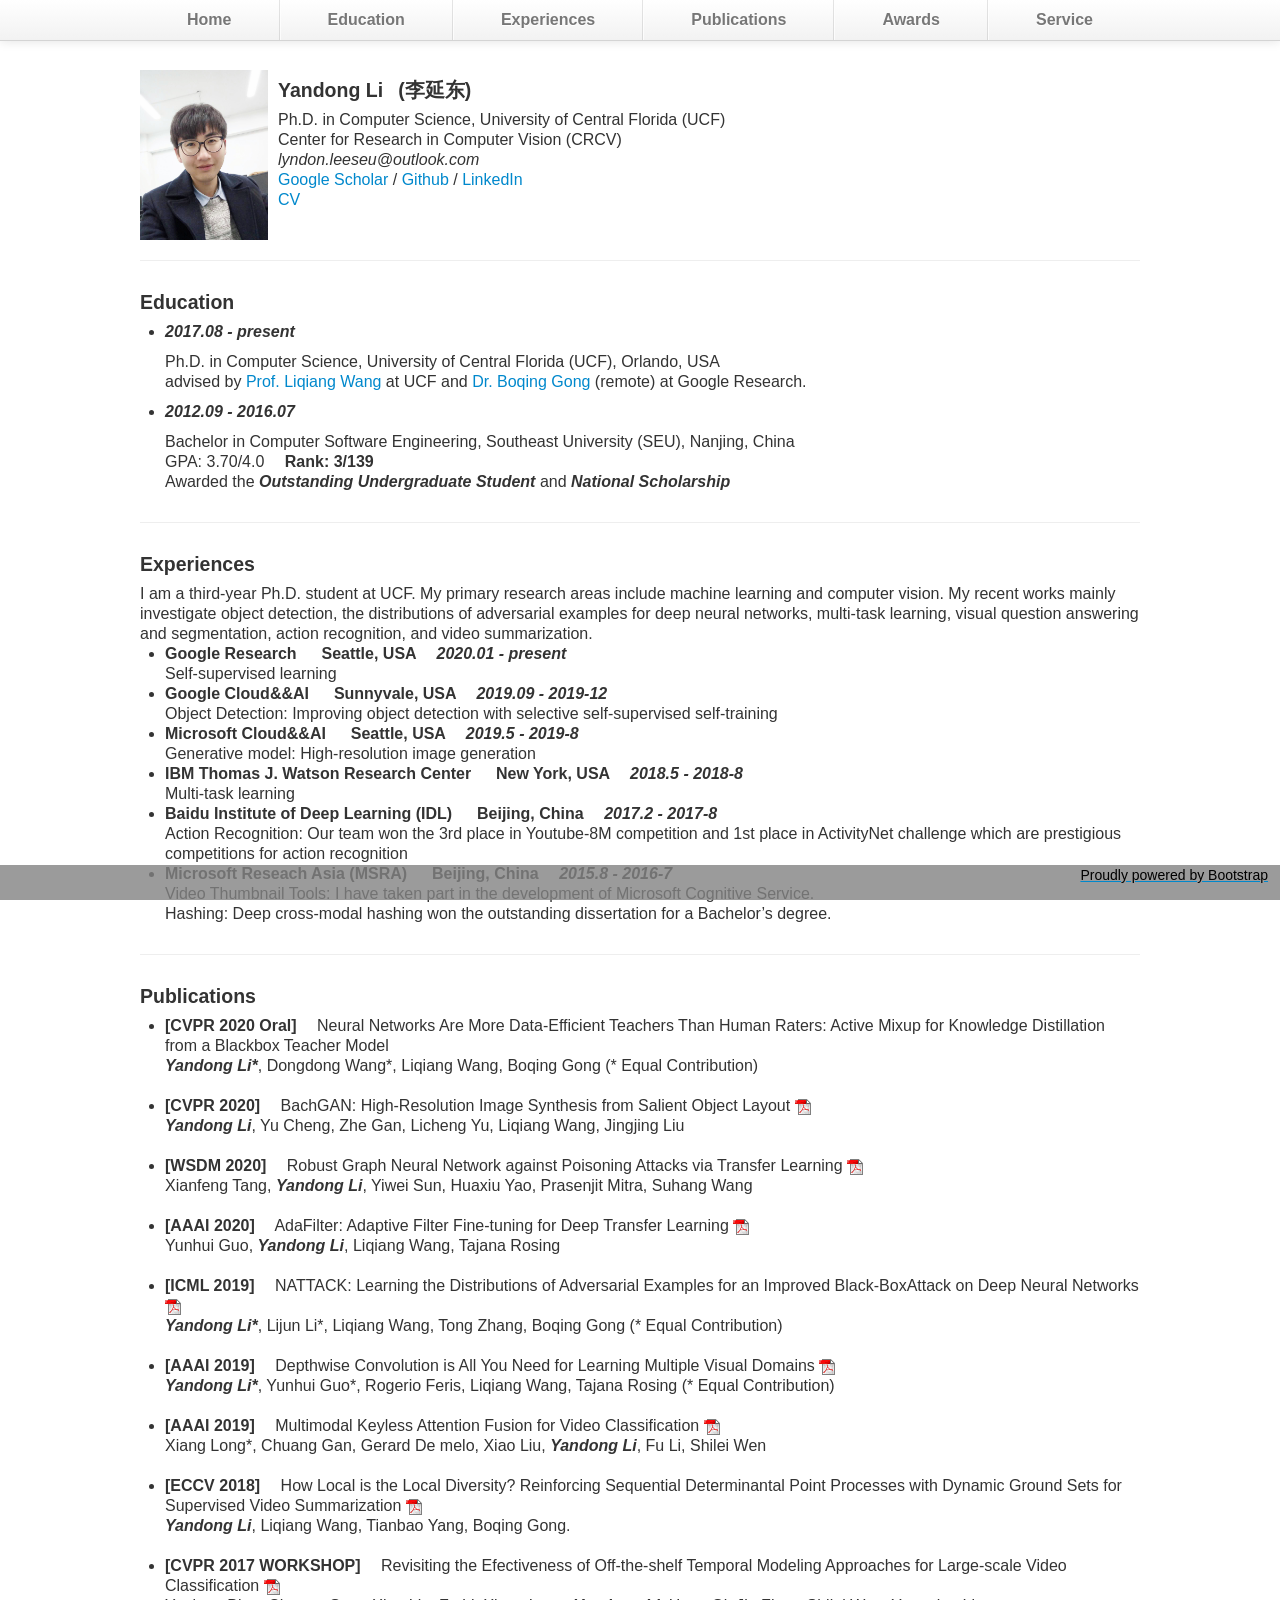
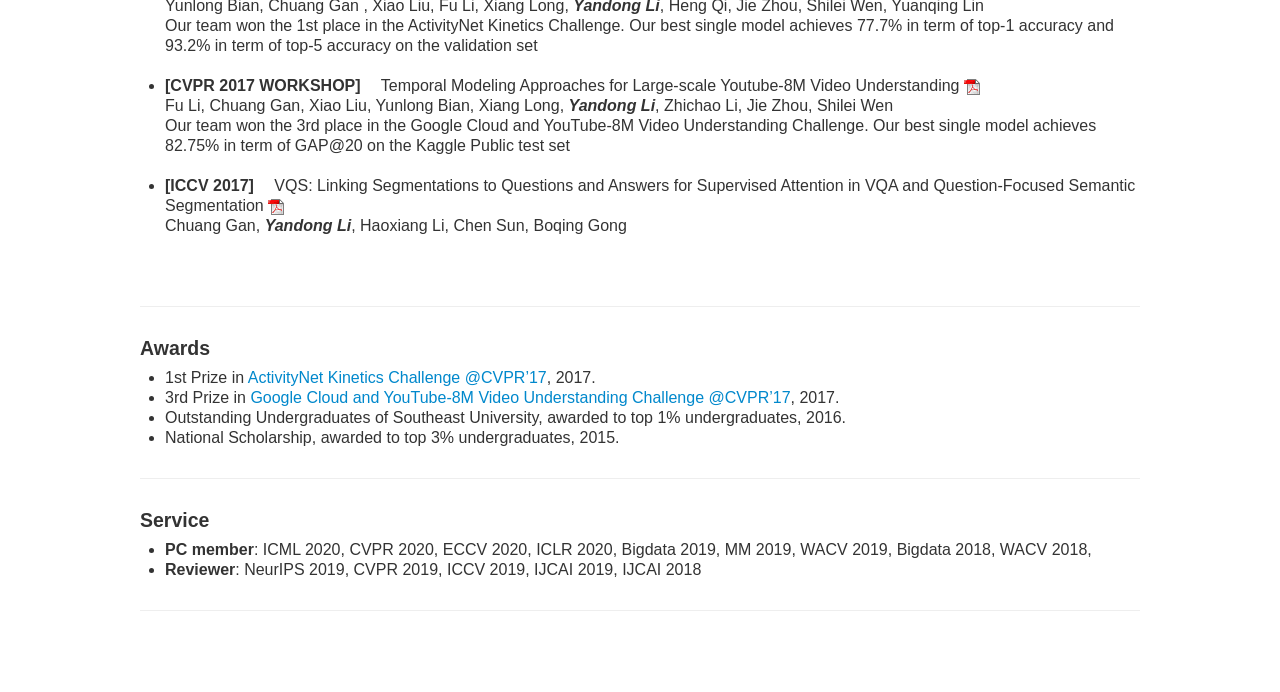
==== commit e7b5b29a: "Update index.html" ====
--- a/index.html
+++ b/index.html
@@ -1054,11 +1054,11 @@
 				<ul>
 				<li><b>[CVPR 2020 Oral]</b> &emsp;Neural Networks Are More Data-Efficient Teachers Than Human Raters: Active Mixup for Knowledge Distillation from a Blackbox Teacher Model<br>
 				<i><b>Yandong Li*</b></i>, Dongdong Wang*, Liqiang Wang, Boqing Gong (* Equal Contribution)<br><br>
-				<li><b>[CVPR 2020]</b> &emsp;BachGAN: High-Resolution Image Synthesis from Salient Object Layout<br>
+				<li><b>[CVPR 2020]</b> &emsp;BachGAN: High-Resolution Image Synthesis from Salient Object Layout <a target="_blank" href="https://arxiv.org/pdf/2003.11690.pdf"><img border="0" src="assets/pdf.bmp" align="top"></a><br>
 				<i><b>Yandong Li</b></i>, Yu Cheng, Zhe Gan, Licheng Yu, Liqiang Wang, Jingjing Liu<br><br>
 				<li><b>[WSDM 2020]</b> &emsp;Robust Graph Neural Network against Poisoning Attacks via Transfer Learning <a target="_blank" href="https://arxiv.org/pdf/1908.07558.pdf"><img border="0" src="assets/pdf.bmp" align="top"></a><br>
 				Xianfeng Tang, <i><b>Yandong Li</b></i>, Yiwei Sun, Huaxiu Yao, Prasenjit Mitra, Suhang Wang<br><br>
-				<li><b>[AAAI 2020]</b> &emsp;AdaFilter: Adaptive Filter Fine-tuning for Deep Transfer Learning <a target="_blank" href="https://arxiv.org/pdf/1911.09659.pdf"><img border="0" src="assets/pdf.bmp" align="top"></a>  <br>
+				<li><b>[AAAI 2020]</b> &emsp;AdaFilter: Adaptive Filter Fine-tuning for Deep Transfer Learning <a target="_blank" href="https://arxiv.org/pdf/1911.09659.pdf"><img border="0" src="assets/pdf.bmp" align="top"></a><br>
 				Yunhui Guo, <i><b>Yandong Li</b></i>, Liqiang Wang, Tajana Rosing <br><br>
 				<li><b>[ICML 2019]</b> &emsp;NATTACK: Learning the Distributions of Adversarial Examples for an Improved Black-BoxAttack on Deep Neural Networks <a target="_blank" href="https://arxiv.org/pdf/1905.00441.pdf"><img border="0" src="assets/pdf.bmp" align="top"></a> <br>
 				<i><b>Yandong Li*</b></i>, Lijun Li*, Liqiang Wang, Tong Zhang, Boqing Gong (* Equal Contribution)<br><br>
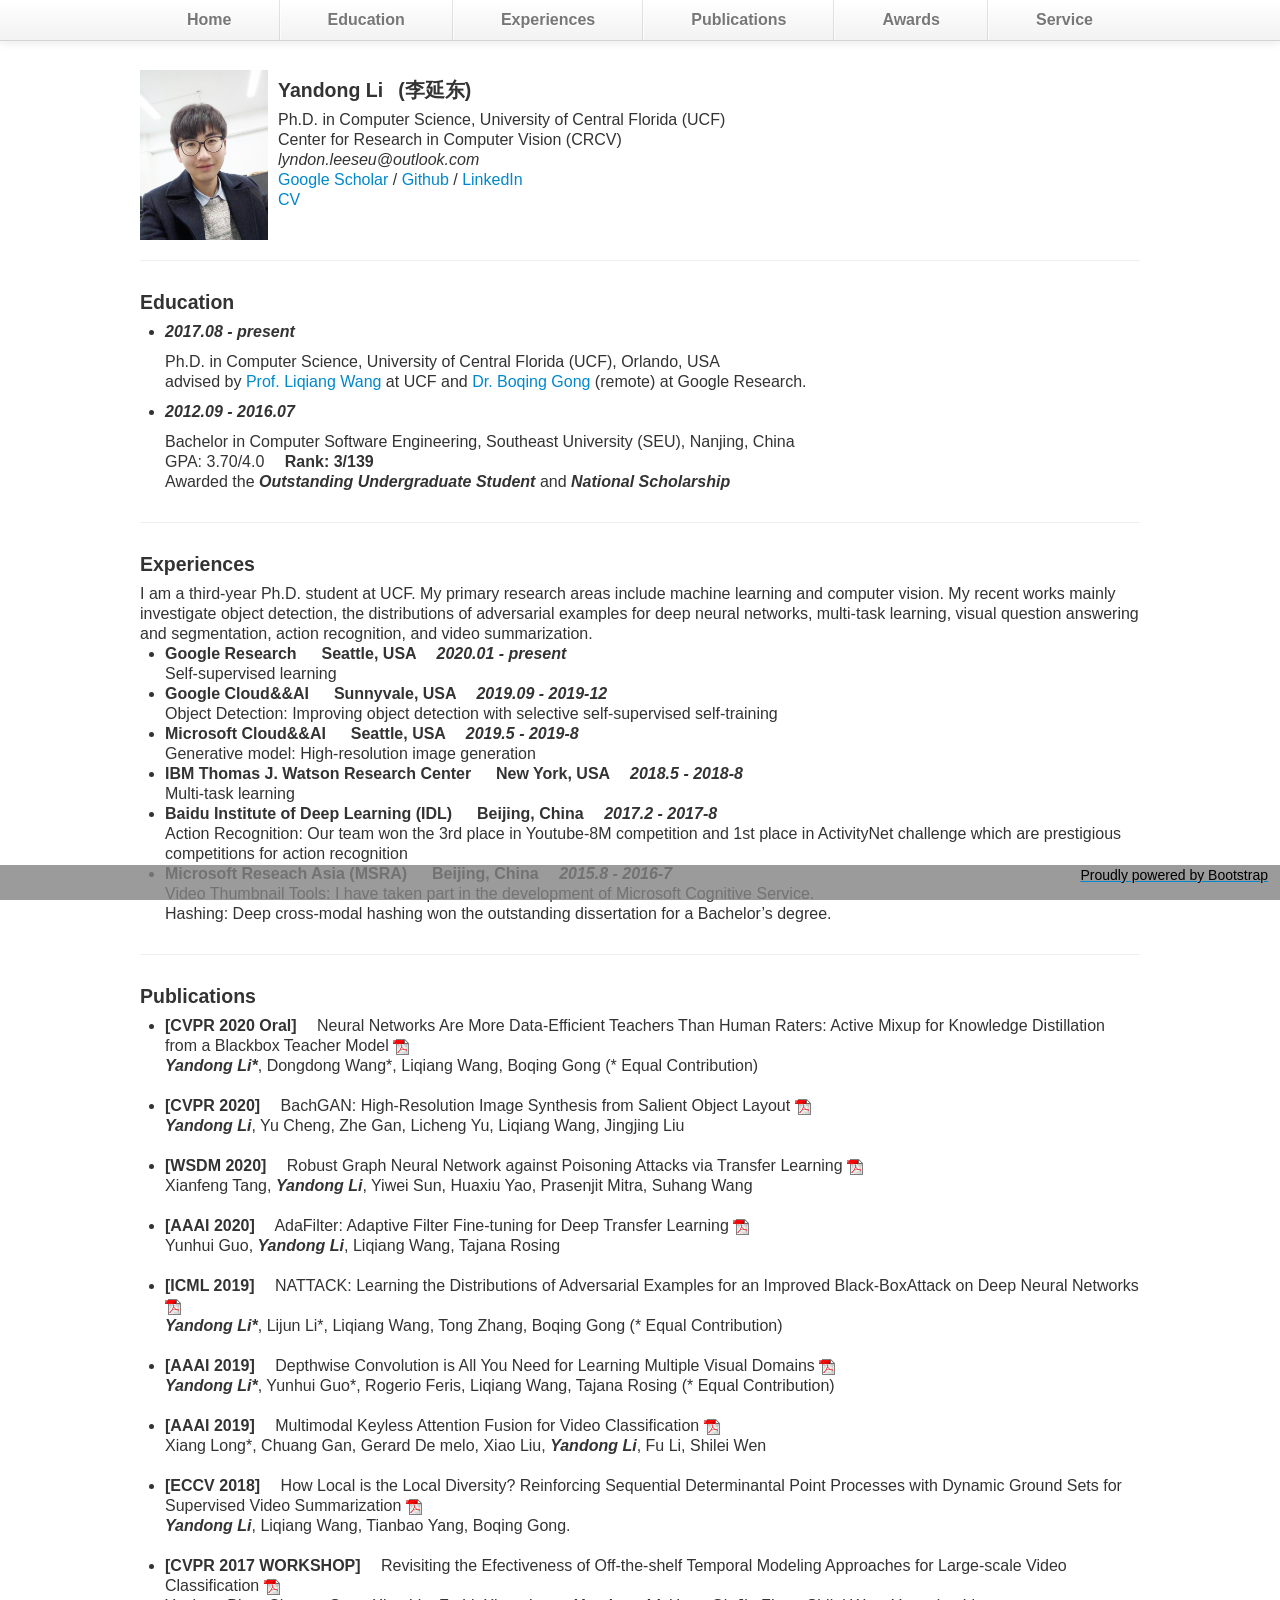
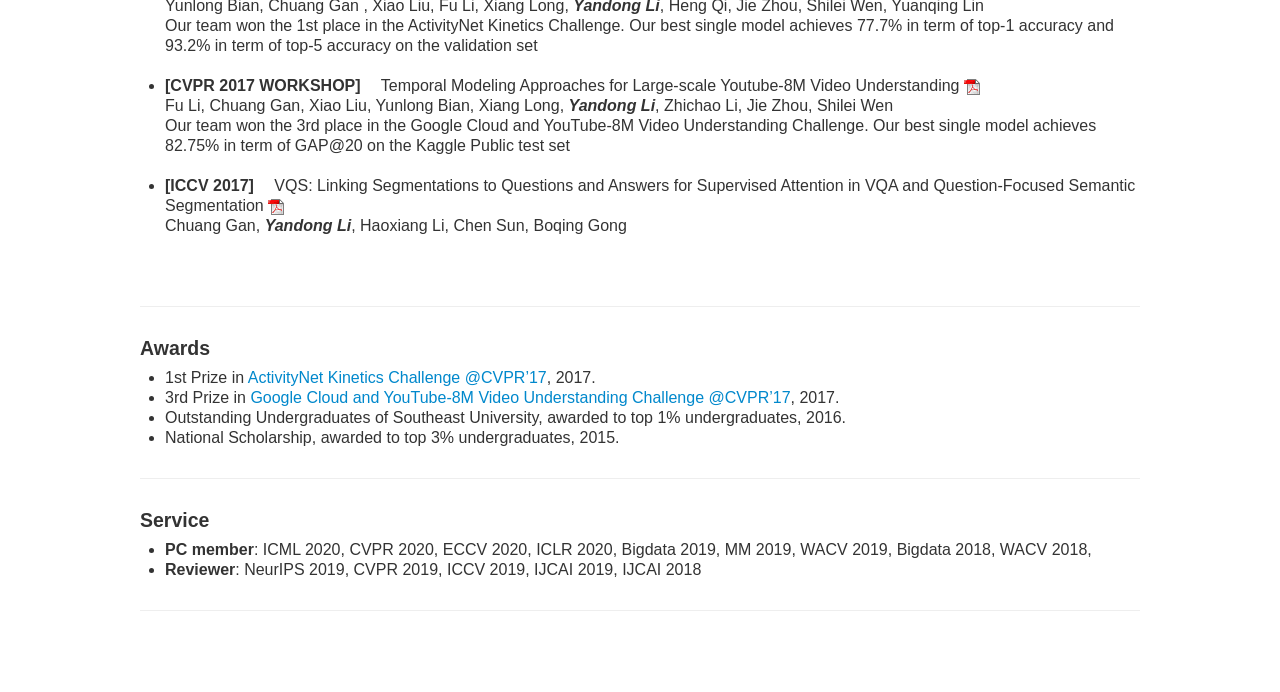
==== commit 60e105e8: "Update index.html" ====
--- a/index.html
+++ b/index.html
@@ -1052,7 +1052,7 @@
 		 <div class="span">
 				<h4>Publications</h4>
 				<ul>
-				<li><b>[CVPR 2020 Oral]</b> &emsp;Neural Networks Are More Data-Efficient Teachers Than Human Raters: Active Mixup for Knowledge Distillation from a Blackbox Teacher Model<br>
+				<li><b>[CVPR 2020 Oral]</b> &emsp;Neural Networks Are More Data-Efficient Teachers Than Human Raters: Active Mixup for Knowledge Distillation from a Blackbox Teacher Model <a target="_blank" href="https://arxiv.org/abs/2003.13960"><img border="0" src="assets/pdf.bmp" align="top"></a><br>
 				<i><b>Yandong Li*</b></i>, Dongdong Wang*, Liqiang Wang, Boqing Gong (* Equal Contribution)<br><br>
 				<li><b>[CVPR 2020]</b> &emsp;BachGAN: High-Resolution Image Synthesis from Salient Object Layout <a target="_blank" href="https://arxiv.org/pdf/2003.11690.pdf"><img border="0" src="assets/pdf.bmp" align="top"></a><br>
 				<i><b>Yandong Li</b></i>, Yu Cheng, Zhe Gan, Licheng Yu, Liqiang Wang, Jingjing Liu<br><br>
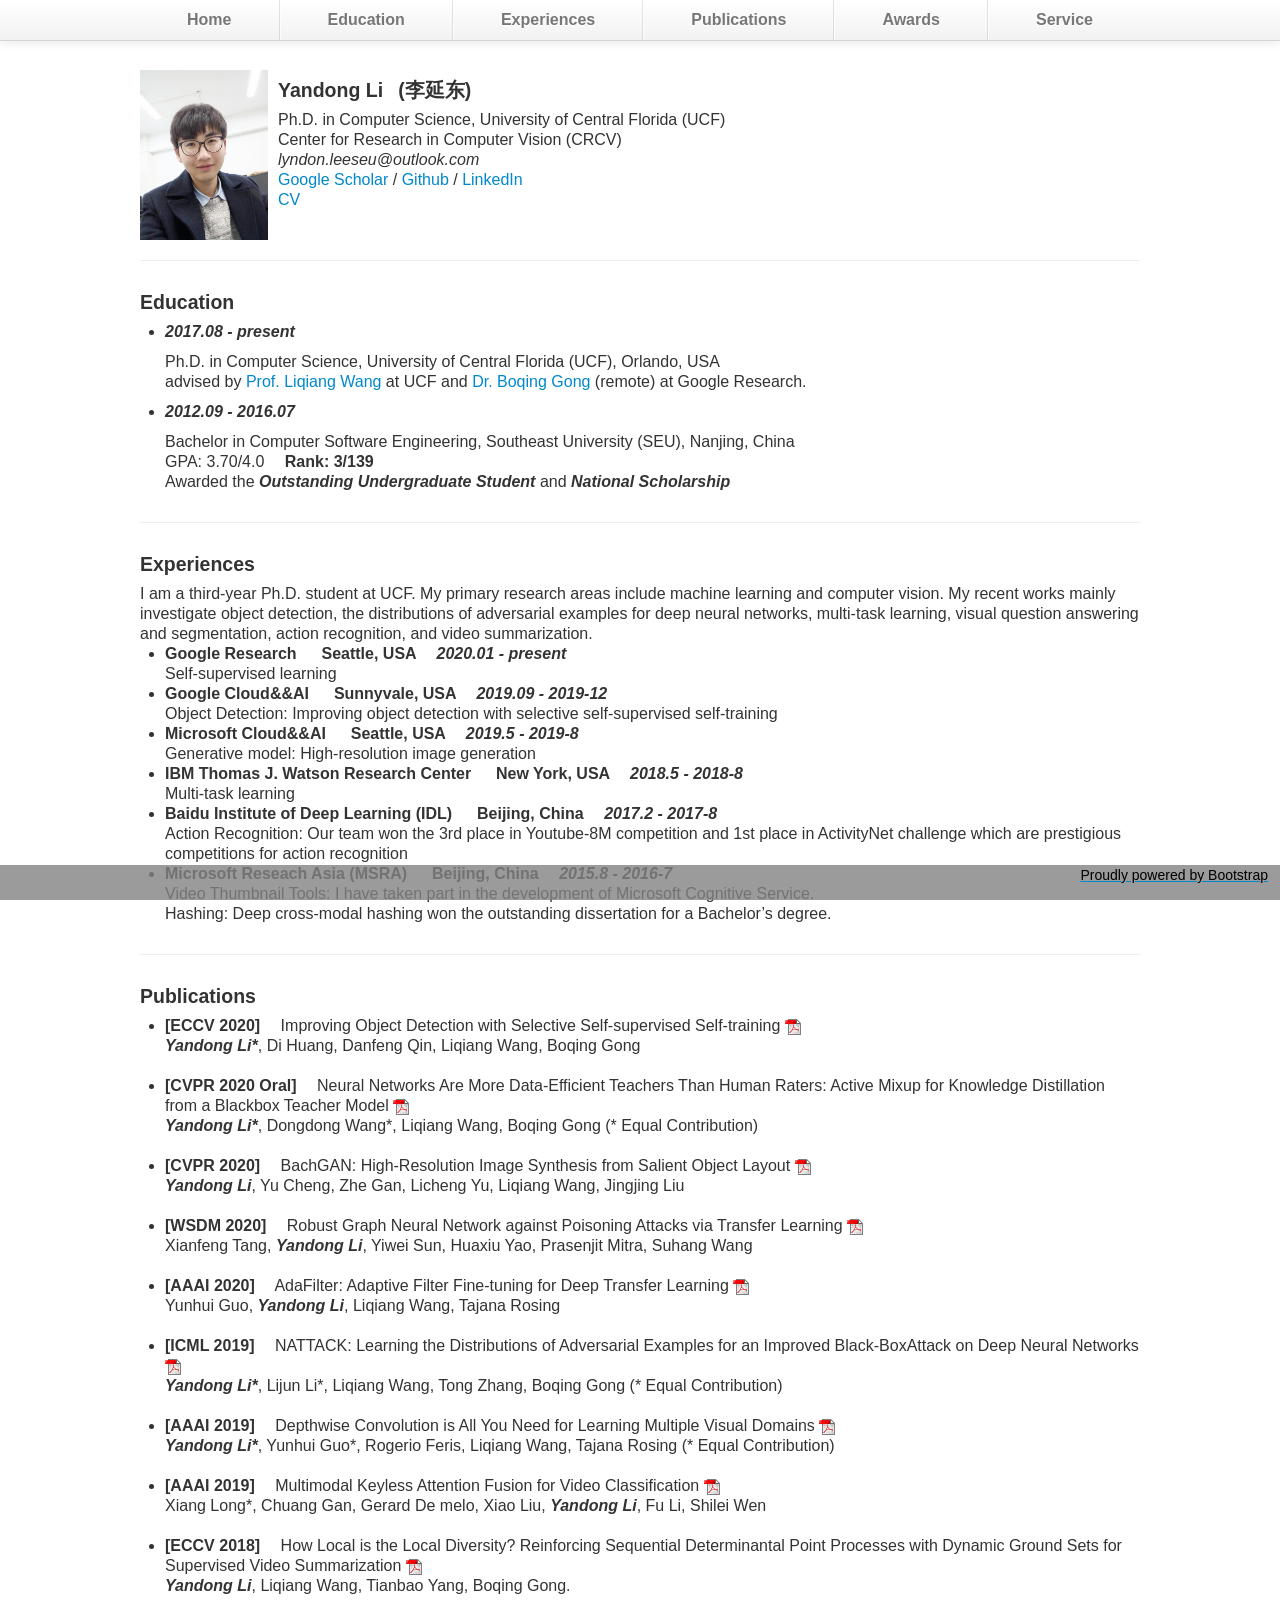
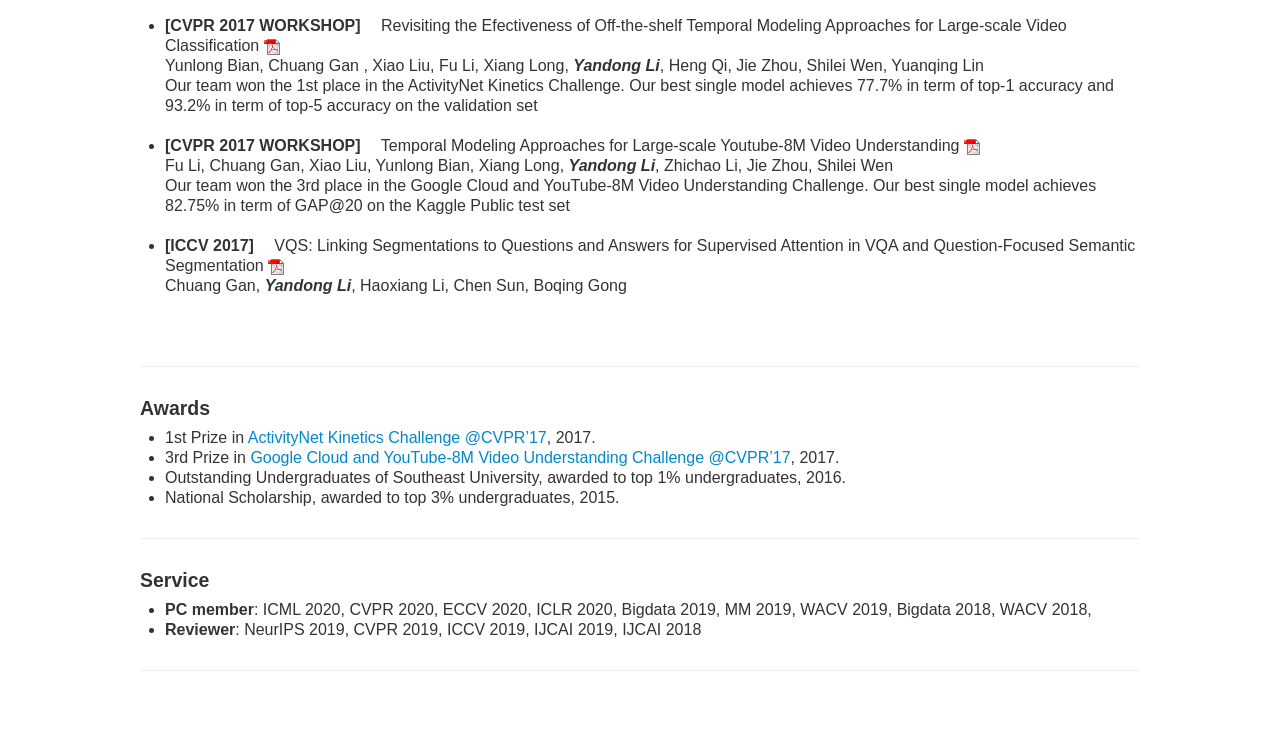
==== commit b7b95778: "update eccv" ====
--- a/index.html
+++ b/index.html
@@ -1052,6 +1052,8 @@
 		 <div class="span">
 				<h4>Publications</h4>
 				<ul>
+				<li><b>[ECCV 2020]</b> &emsp;Improving Object Detection with Selective Self-supervised Self-training <a target="_blank" href="https://arxiv.org/abs/2007.09162"><img border="0" src="assets/pdf.bmp" align="top"></a><br>
+				<i><b>Yandong Li*</b></i>, Di Huang, Danfeng Qin, Liqiang Wang, Boqing Gong<br><br>
 				<li><b>[CVPR 2020 Oral]</b> &emsp;Neural Networks Are More Data-Efficient Teachers Than Human Raters: Active Mixup for Knowledge Distillation from a Blackbox Teacher Model <a target="_blank" href="https://arxiv.org/abs/2003.13960"><img border="0" src="assets/pdf.bmp" align="top"></a><br>
 				<i><b>Yandong Li*</b></i>, Dongdong Wang*, Liqiang Wang, Boqing Gong (* Equal Contribution)<br><br>
 				<li><b>[CVPR 2020]</b> &emsp;BachGAN: High-Resolution Image Synthesis from Salient Object Layout <a target="_blank" href="https://arxiv.org/pdf/2003.11690.pdf"><img border="0" src="assets/pdf.bmp" align="top"></a><br>
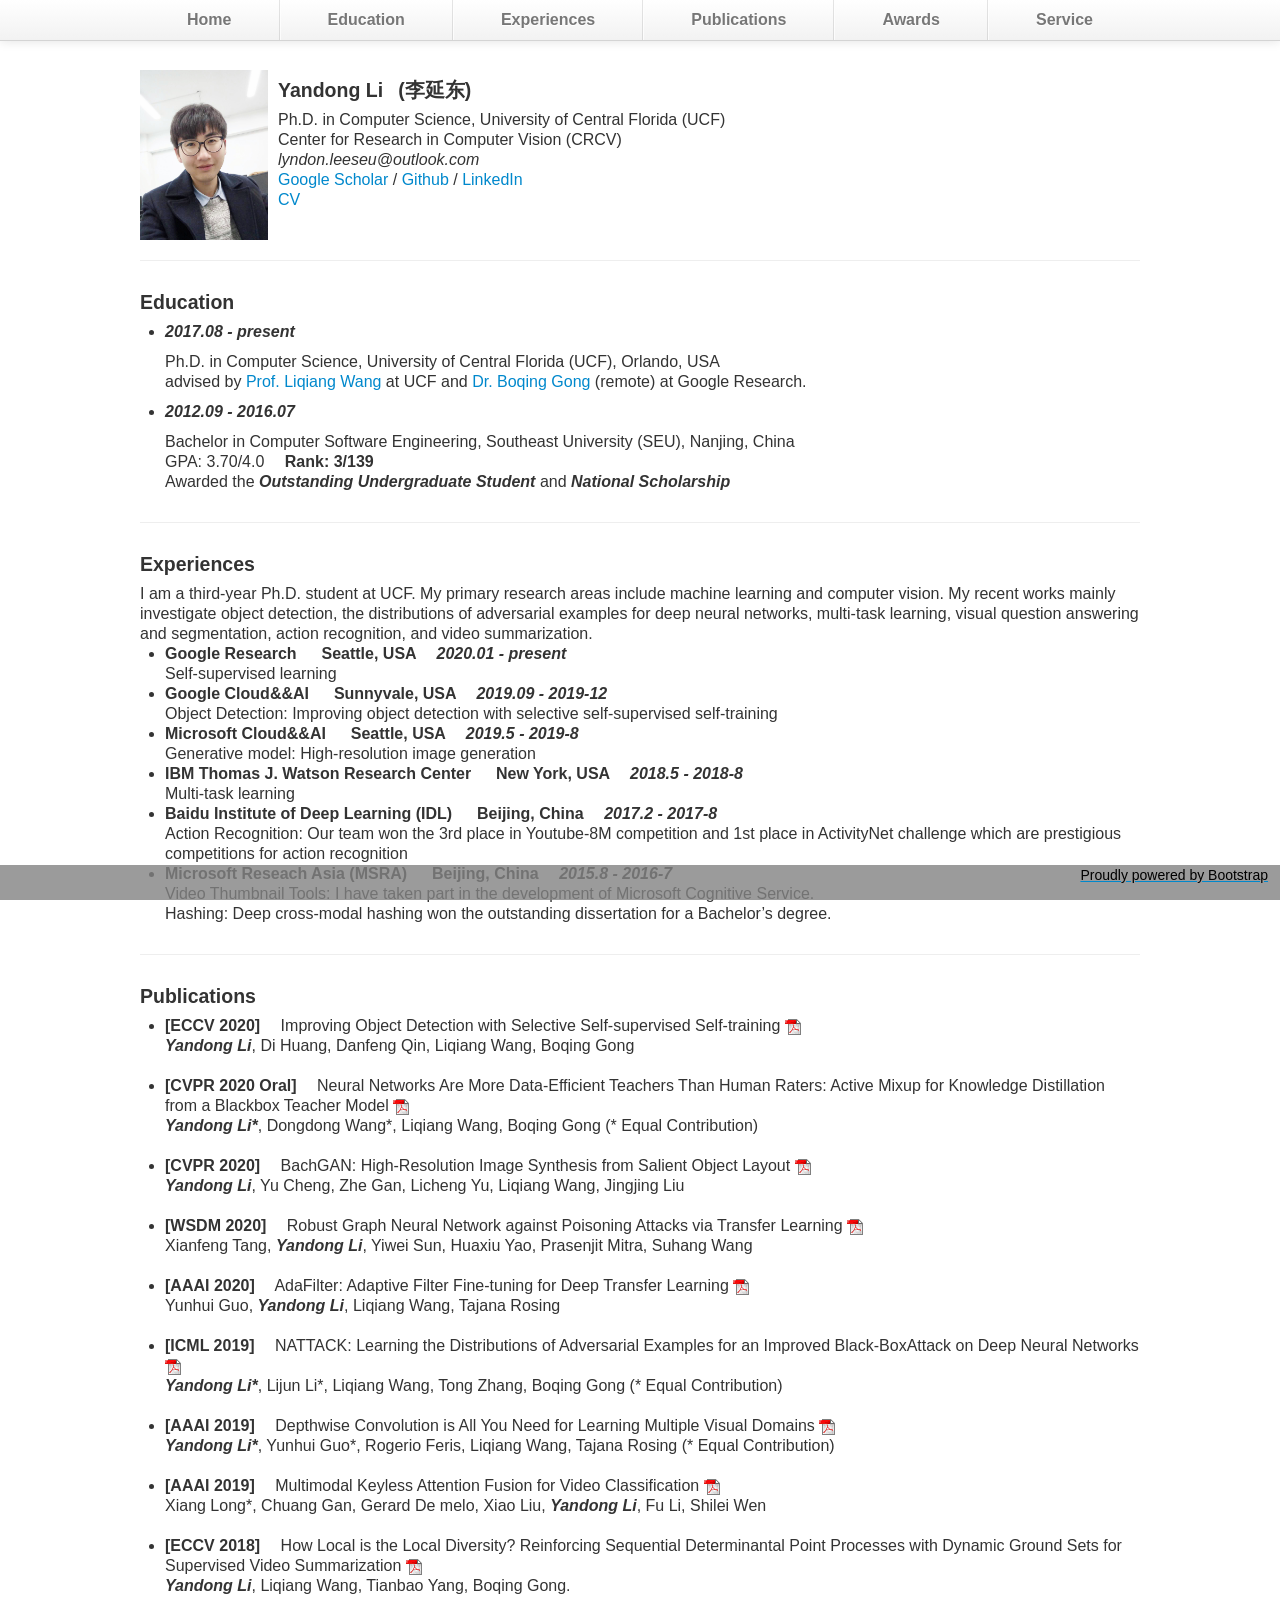
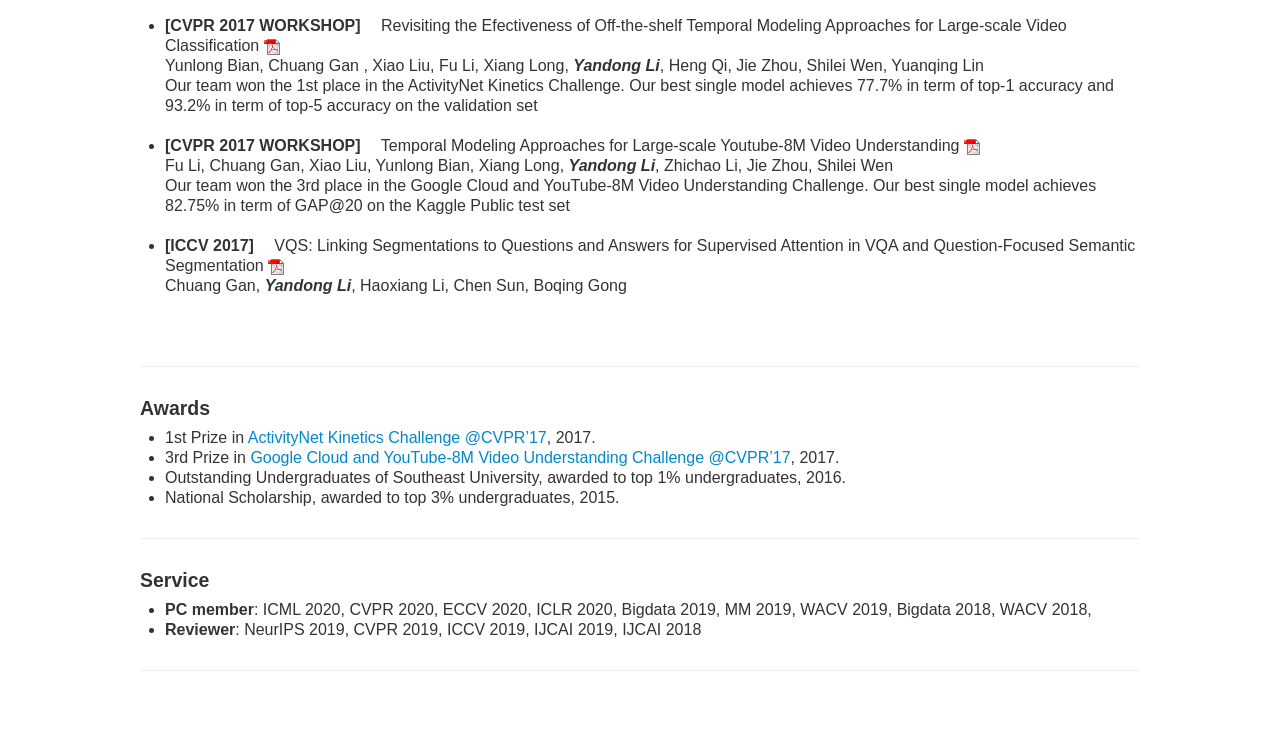
==== commit e632852f: "remove star" ====
--- a/index.html
+++ b/index.html
@@ -1053,7 +1053,7 @@
 				<h4>Publications</h4>
 				<ul>
 				<li><b>[ECCV 2020]</b> &emsp;Improving Object Detection with Selective Self-supervised Self-training <a target="_blank" href="https://arxiv.org/abs/2007.09162"><img border="0" src="assets/pdf.bmp" align="top"></a><br>
-				<i><b>Yandong Li*</b></i>, Di Huang, Danfeng Qin, Liqiang Wang, Boqing Gong<br><br>
+				<i><b>Yandong Li</b></i>, Di Huang, Danfeng Qin, Liqiang Wang, Boqing Gong<br><br>
 				<li><b>[CVPR 2020 Oral]</b> &emsp;Neural Networks Are More Data-Efficient Teachers Than Human Raters: Active Mixup for Knowledge Distillation from a Blackbox Teacher Model <a target="_blank" href="https://arxiv.org/abs/2003.13960"><img border="0" src="assets/pdf.bmp" align="top"></a><br>
 				<i><b>Yandong Li*</b></i>, Dongdong Wang*, Liqiang Wang, Boqing Gong (* Equal Contribution)<br><br>
 				<li><b>[CVPR 2020]</b> &emsp;BachGAN: High-Resolution Image Synthesis from Salient Object Layout <a target="_blank" href="https://arxiv.org/pdf/2003.11690.pdf"><img border="0" src="assets/pdf.bmp" align="top"></a><br>
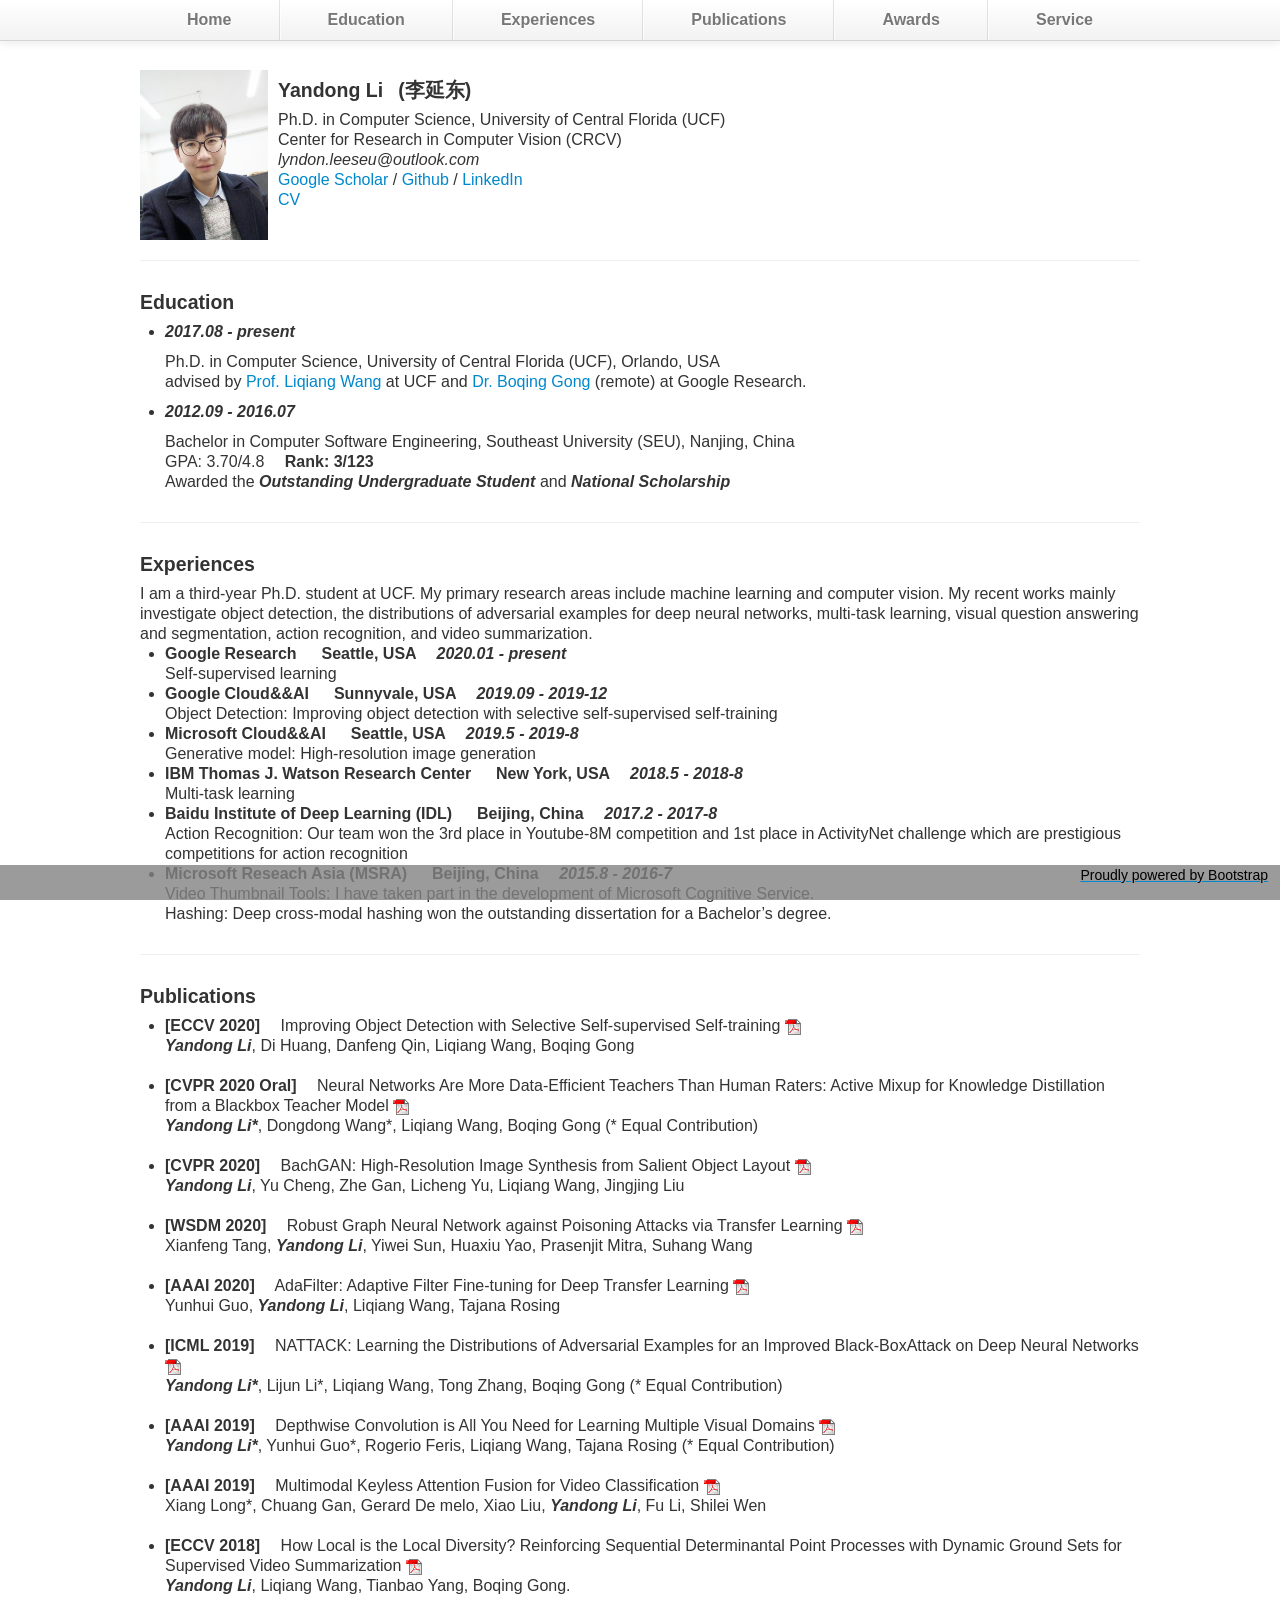
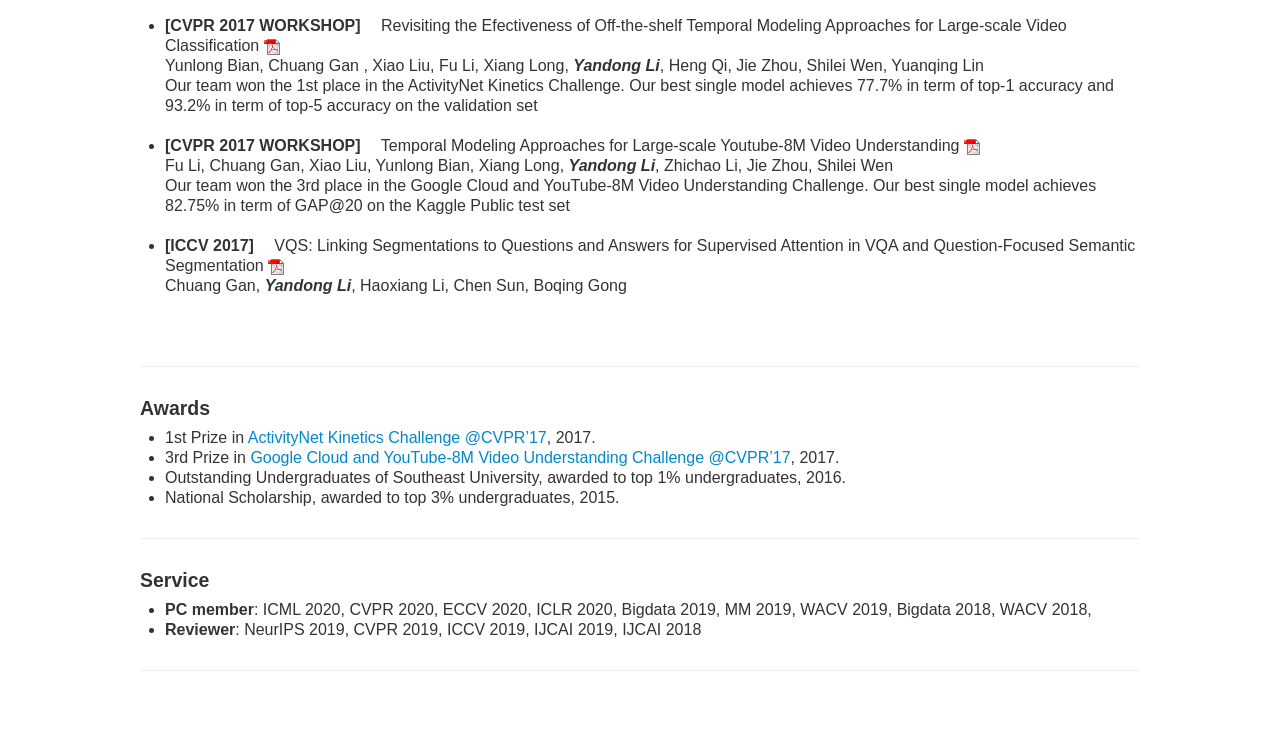
==== commit 7c0bf291: "Update index.html" ====
--- a/index.html
+++ b/index.html
@@ -993,7 +993,7 @@
 				<li>
 				<h5><i>2012.09 - 2016.07</i></h5>
 				Bachelor in Computer Software Engineering, Southeast University (SEU), Nanjing, China<br>
-				GPA: 3.70/4.0 &emsp;<b>Rank: 3/139</b> <br>
+				GPA: 3.70/4.8 &emsp;<b>Rank: 3/123</b> <br>
 				Awarded the <b><i>Outstanding Undergraduate Student</i></b> and <b><i>National Scholarship</i></b> 
 				</li>
 				</ul>
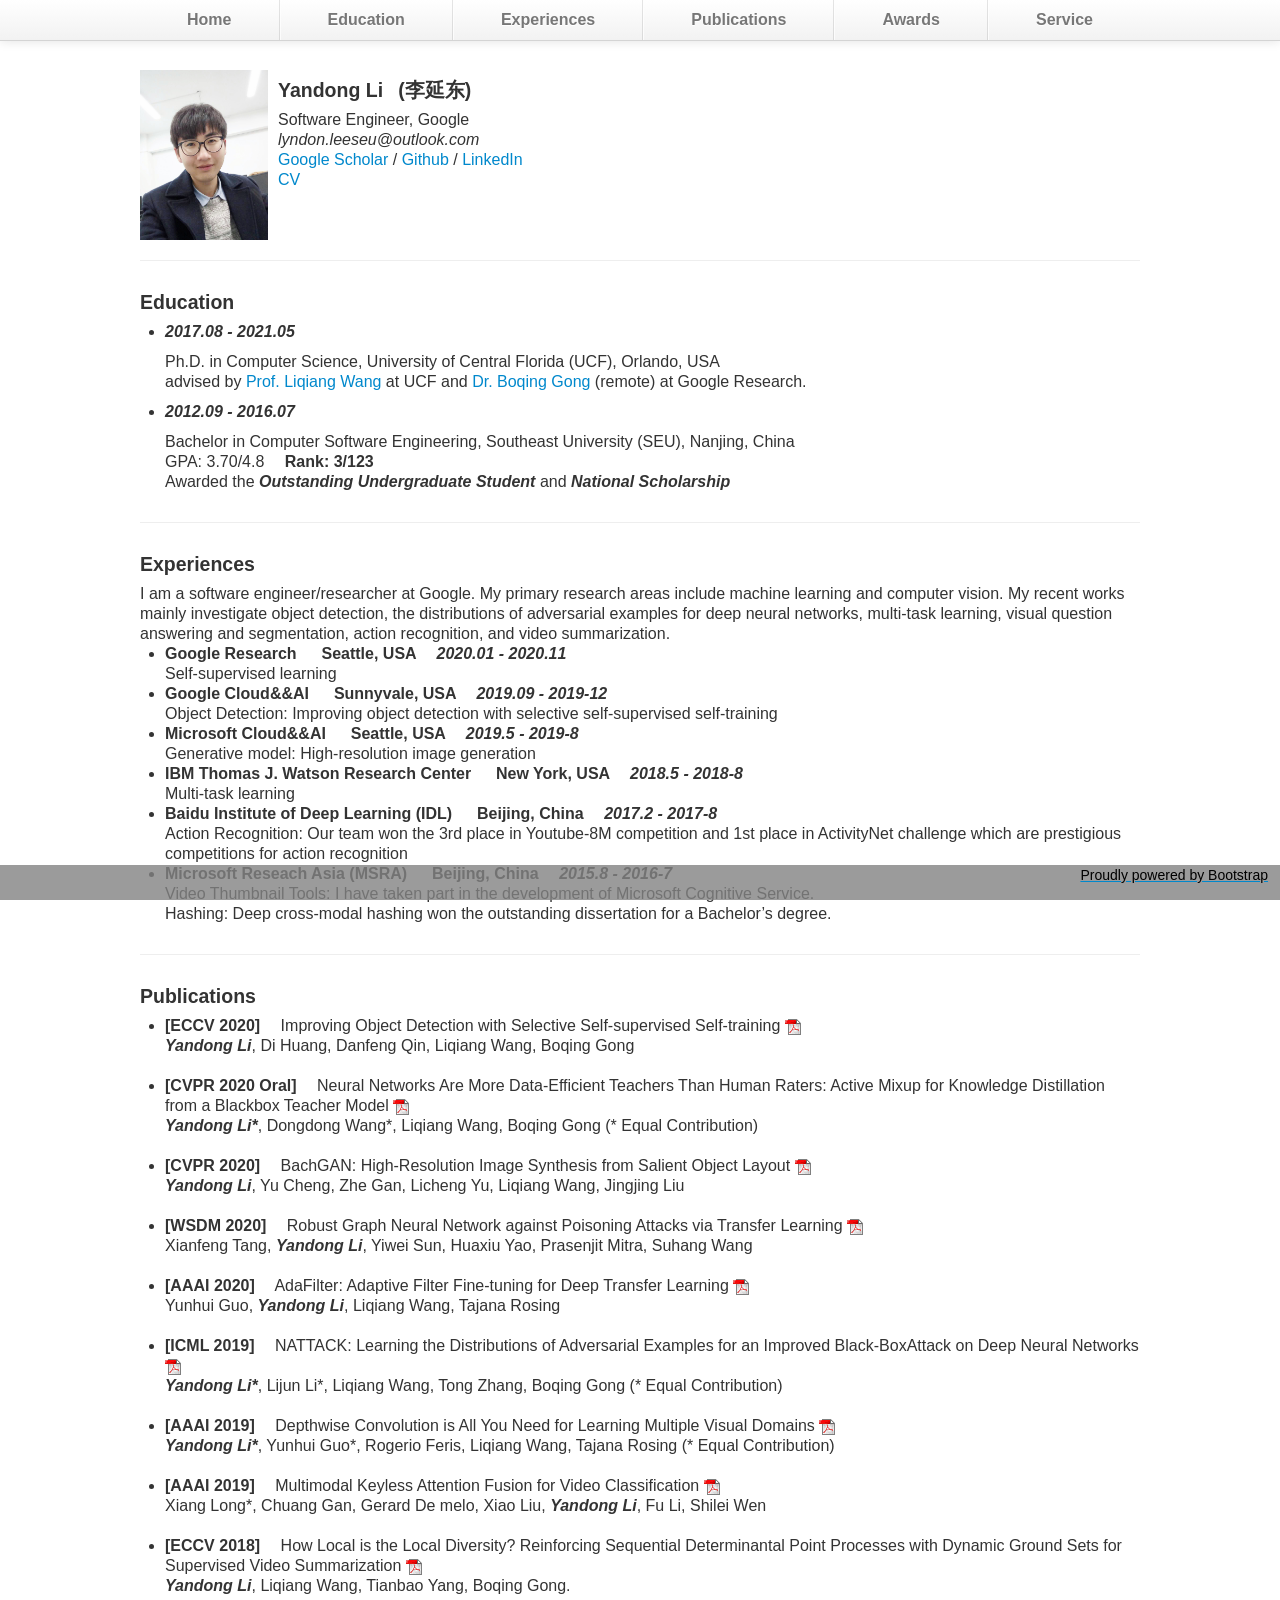
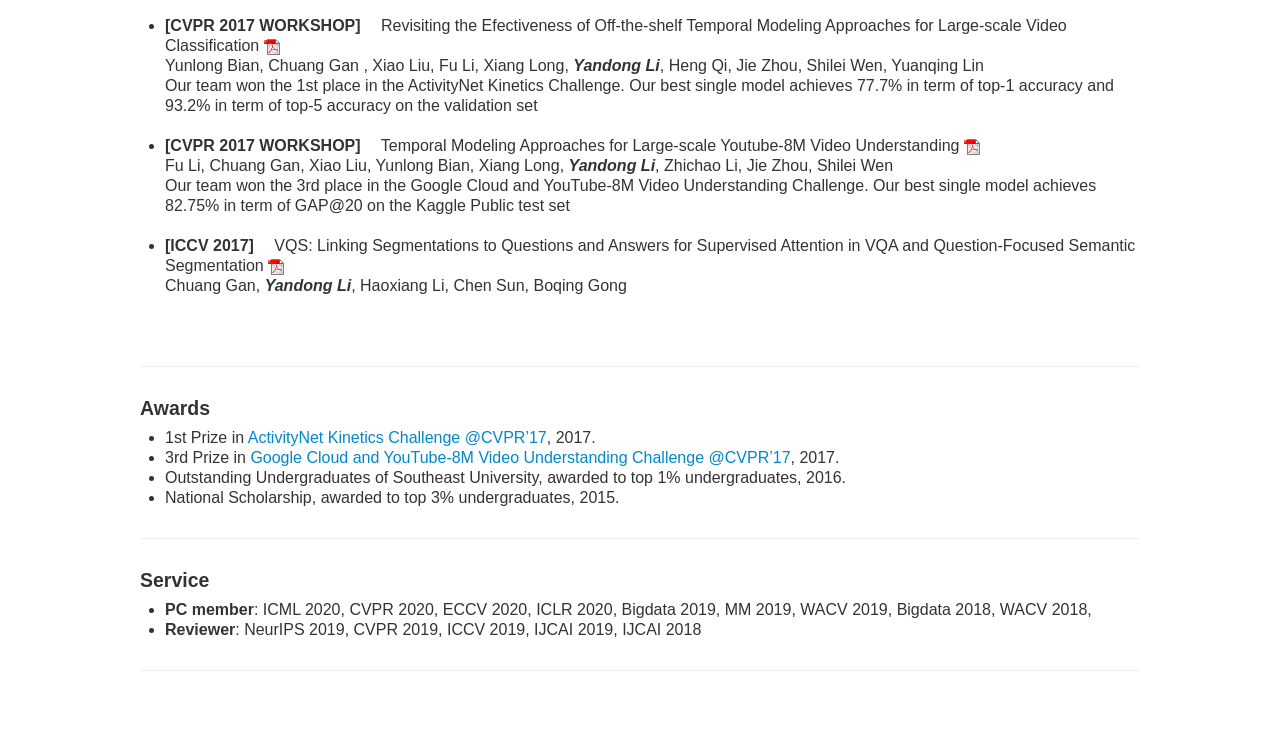
==== commit d3785875: "Update index.html" ====
--- a/index.html
+++ b/index.html
@@ -971,8 +971,7 @@
 			</a>
 			<div class="media-body">			
 			<h4>Yandong Li &ensp;(李延东)</h4>
-			Ph.D. in Computer Science, University of Central Florida (UCF)<br>
-			Center for Research in Computer Vision (CRCV)<br>
+			Software Engineer, Google<br>
 			<i>lyndon.leeseu@outlook.com</i> <br>
 			<a href="https://scholar.google.com/citations?user=kRLb6PkAAAAJ&hl=en">Google Scholar</a> / <a href="https://github.com/Cold-Winter">Github</a> / <a href="https://www.linkedin.com/in/yandong-li-614577110/">LinkedIn</a><br>
 			<a href="https://cold-winter.github.io/Resume_Yandong.pdf">CV</a>
@@ -985,7 +984,7 @@
 				<h4>Education</h4>
 				<ul>
 				<li>
-				<h5><i>2017.08 - present</i></h5>
+				<h5><i>2017.08 - 2021.05</i></h5>
 				Ph.D. in Computer Science, University of Central Florida (UCF), Orlando, USA<br>
 				advised by <a href="http://www.cs.ucf.edu/~lwang/">Prof. Liqiang Wang</a> at UCF and <a href="http://boqinggong.info/index.html">Dr. Boqing Gong</a> (remote) at Google Research. 
 				</li>
@@ -1006,7 +1005,7 @@
 		 <div class="row">	
 		 <div class="span">
 				<h4>Experiences</h4>
-			 	I am a third-year Ph.D. student at UCF. My primary research areas include machine learning and computer vision. 
+			 	I am a software engineer/researcher at Google. My primary research areas include machine learning and computer vision. 
 				My recent works mainly investigate object detection, the distributions of adversarial examples for deep neural 
 			 	networks, multi-task learning, visual question answering and segmentation, action recognition, and video summarization.
 				<ul>
@@ -1018,7 +1017,7 @@
 				</li>
 				-->
 				<li>
-				<b>Google Research &emsp; Seattle, USA &emsp;<i>2020.01 - present</i></b><br>
+				<b>Google Research &emsp; Seattle, USA &emsp;<i>2020.01 - 2020.11</i></b><br>
 				Self-supervised learning
 				</li>		
 				<li>
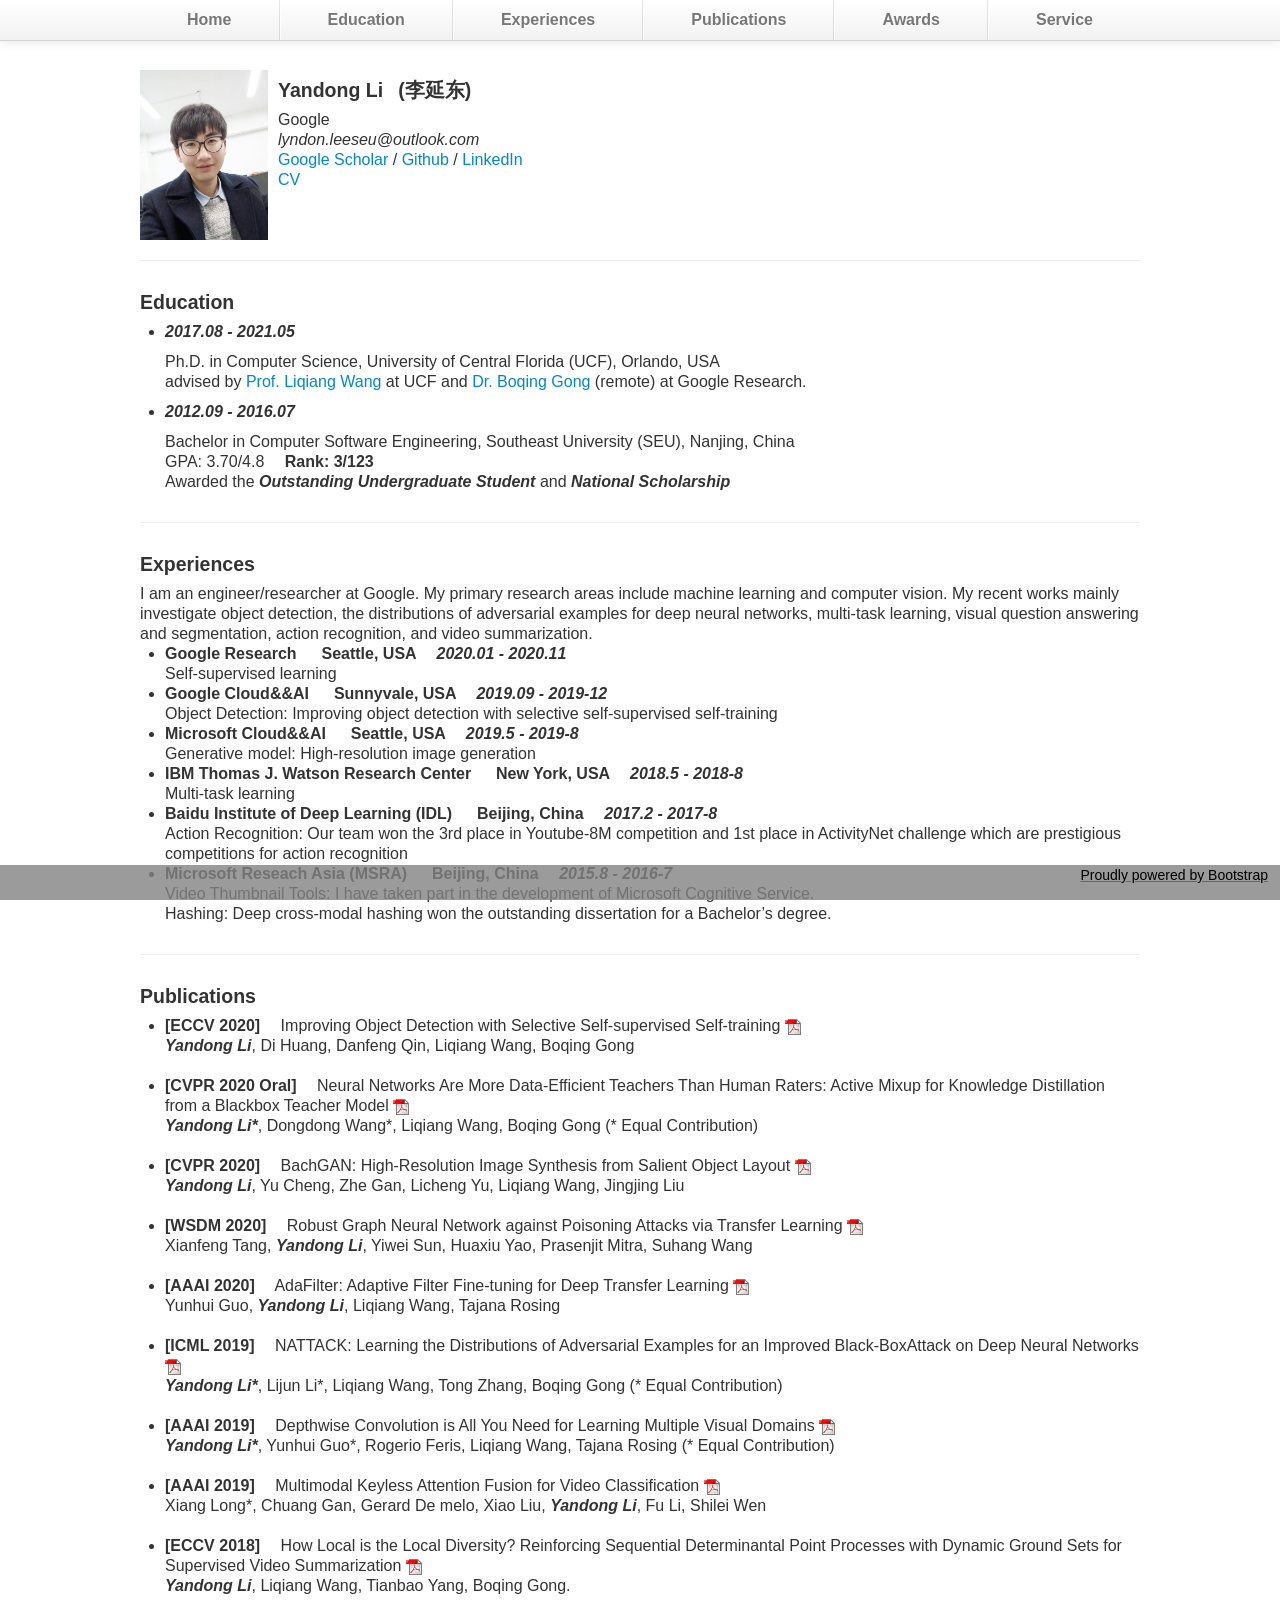
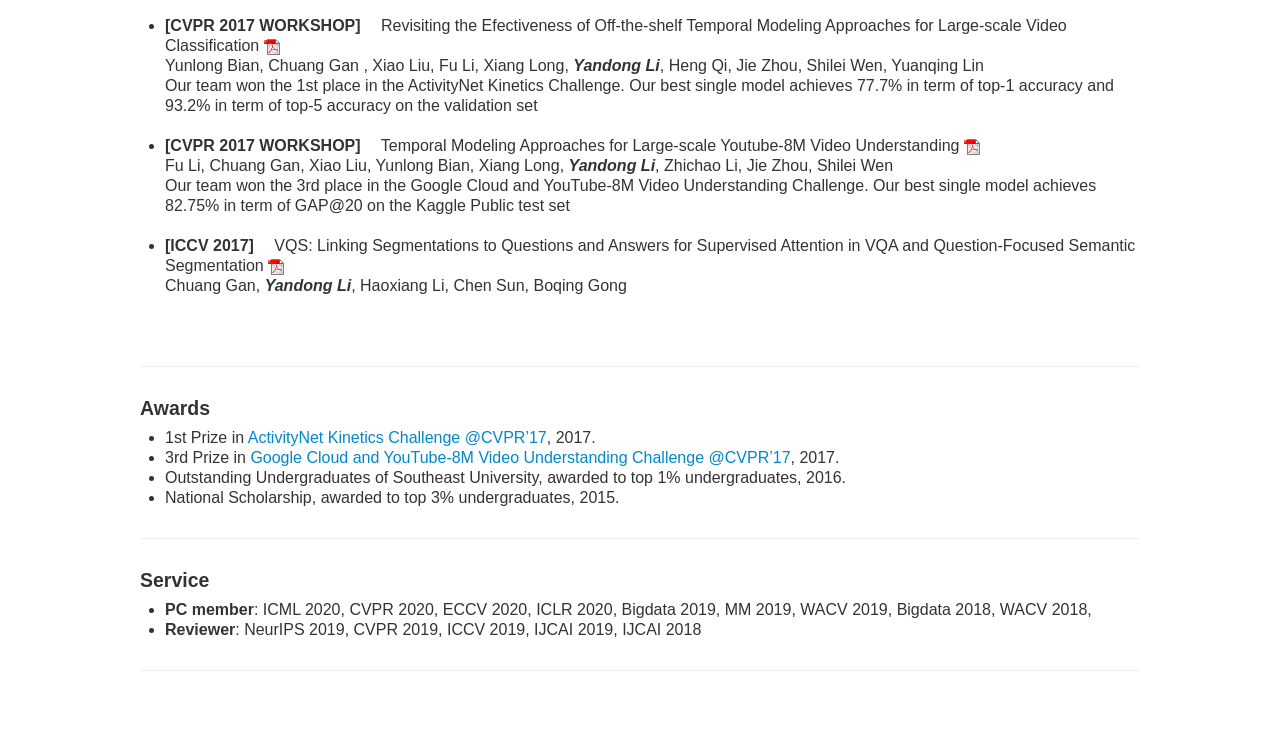
==== commit b9cc0e4c: "Update index.html" ====
--- a/index.html
+++ b/index.html
@@ -971,7 +971,7 @@
 			</a>
 			<div class="media-body">			
 			<h4>Yandong Li &ensp;(李延东)</h4>
-			Software Engineer, Google<br>
+			Google<br>
 			<i>lyndon.leeseu@outlook.com</i> <br>
 			<a href="https://scholar.google.com/citations?user=kRLb6PkAAAAJ&hl=en">Google Scholar</a> / <a href="https://github.com/Cold-Winter">Github</a> / <a href="https://www.linkedin.com/in/yandong-li-614577110/">LinkedIn</a><br>
 			<a href="https://cold-winter.github.io/Resume_Yandong.pdf">CV</a>
@@ -1005,7 +1005,7 @@
 		 <div class="row">	
 		 <div class="span">
 				<h4>Experiences</h4>
-			 	I am a software engineer/researcher at Google. My primary research areas include machine learning and computer vision. 
+			 	I am an engineer/researcher at Google. My primary research areas include machine learning and computer vision. 
 				My recent works mainly investigate object detection, the distributions of adversarial examples for deep neural 
 			 	networks, multi-task learning, visual question answering and segmentation, action recognition, and video summarization.
 				<ul>
